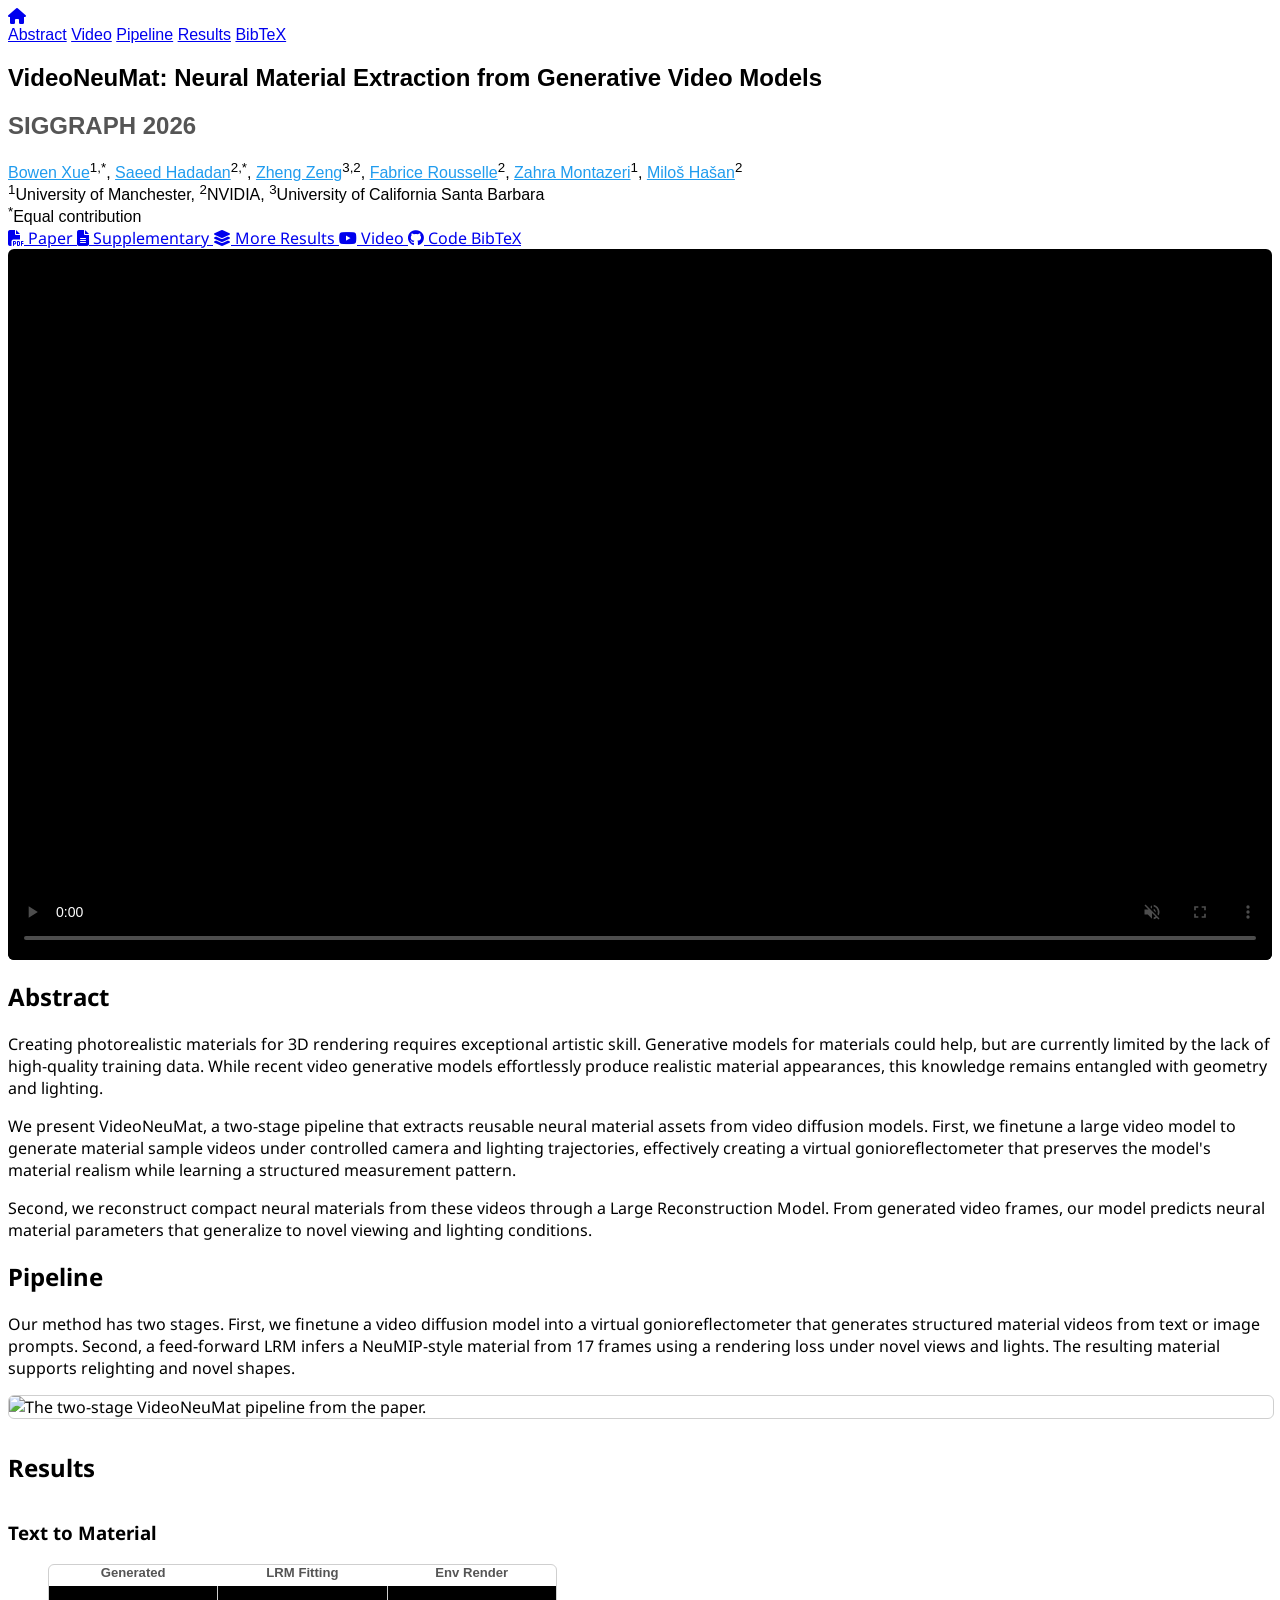
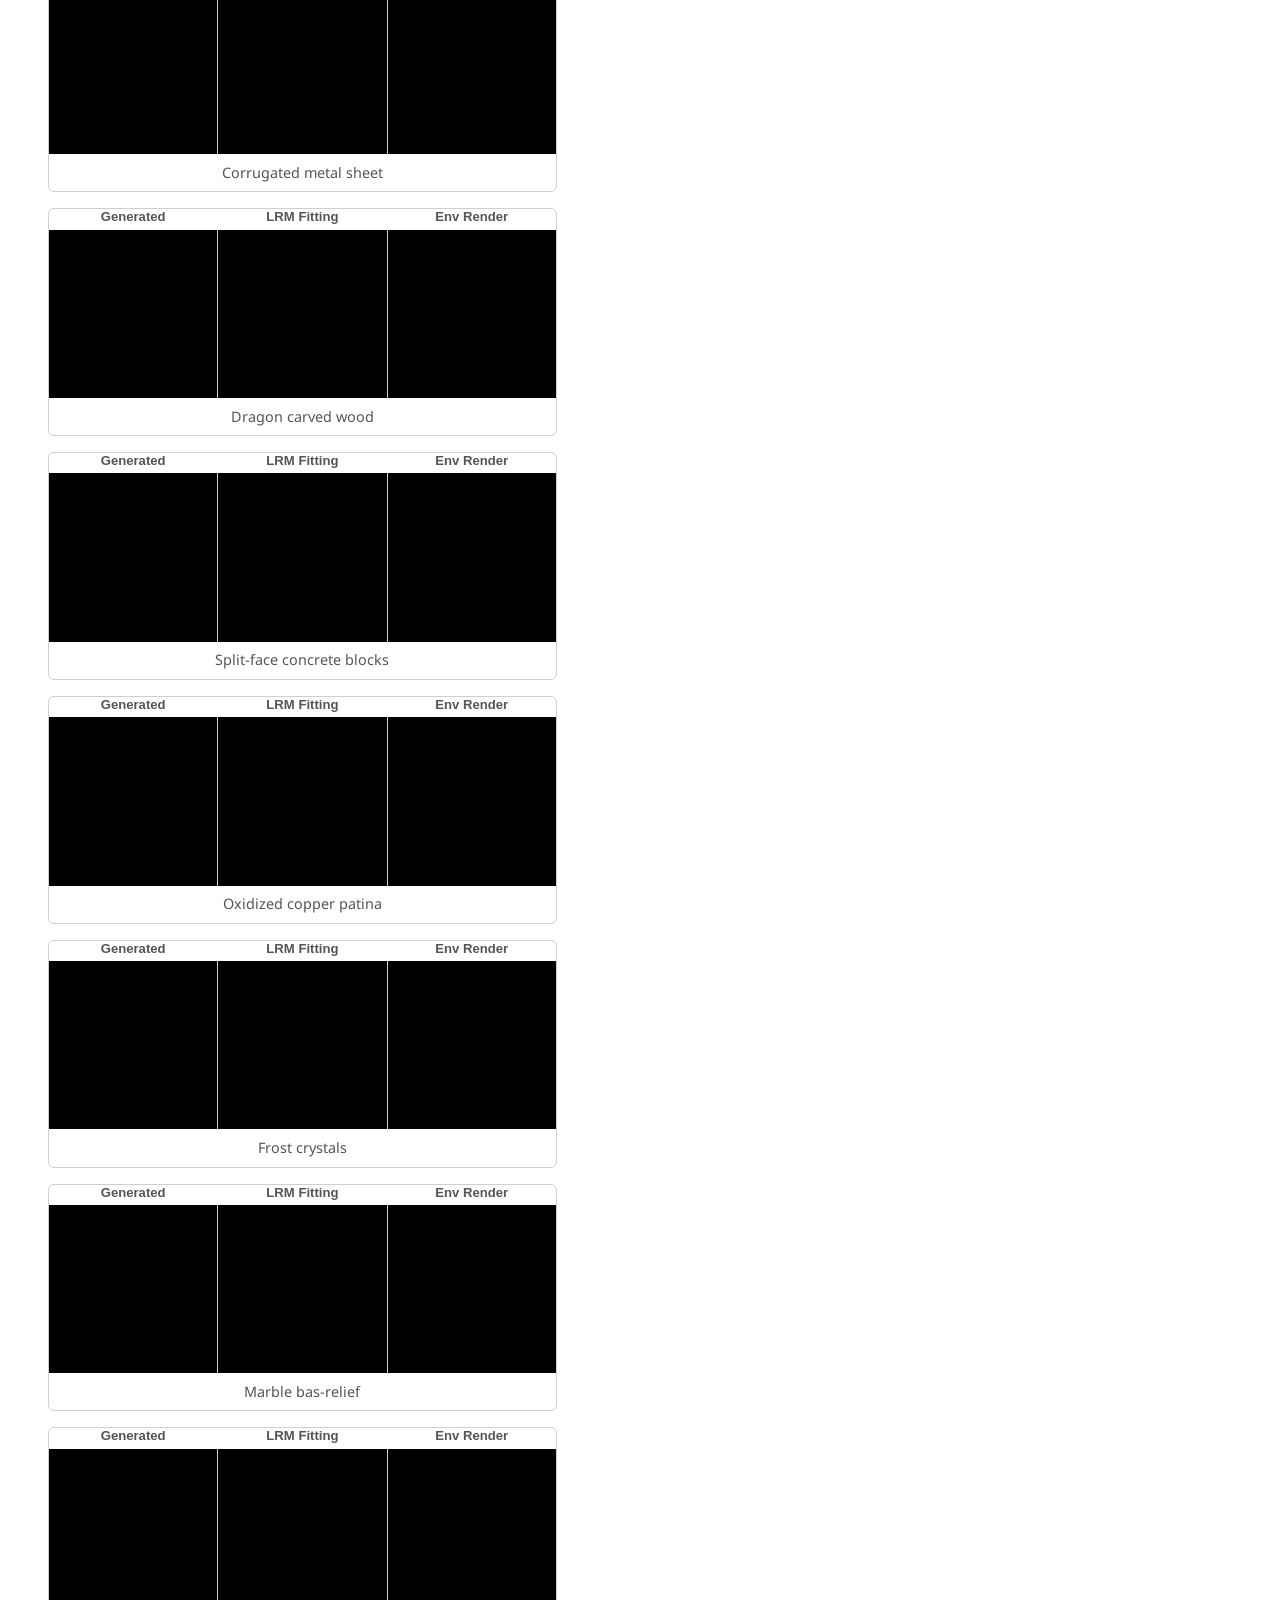
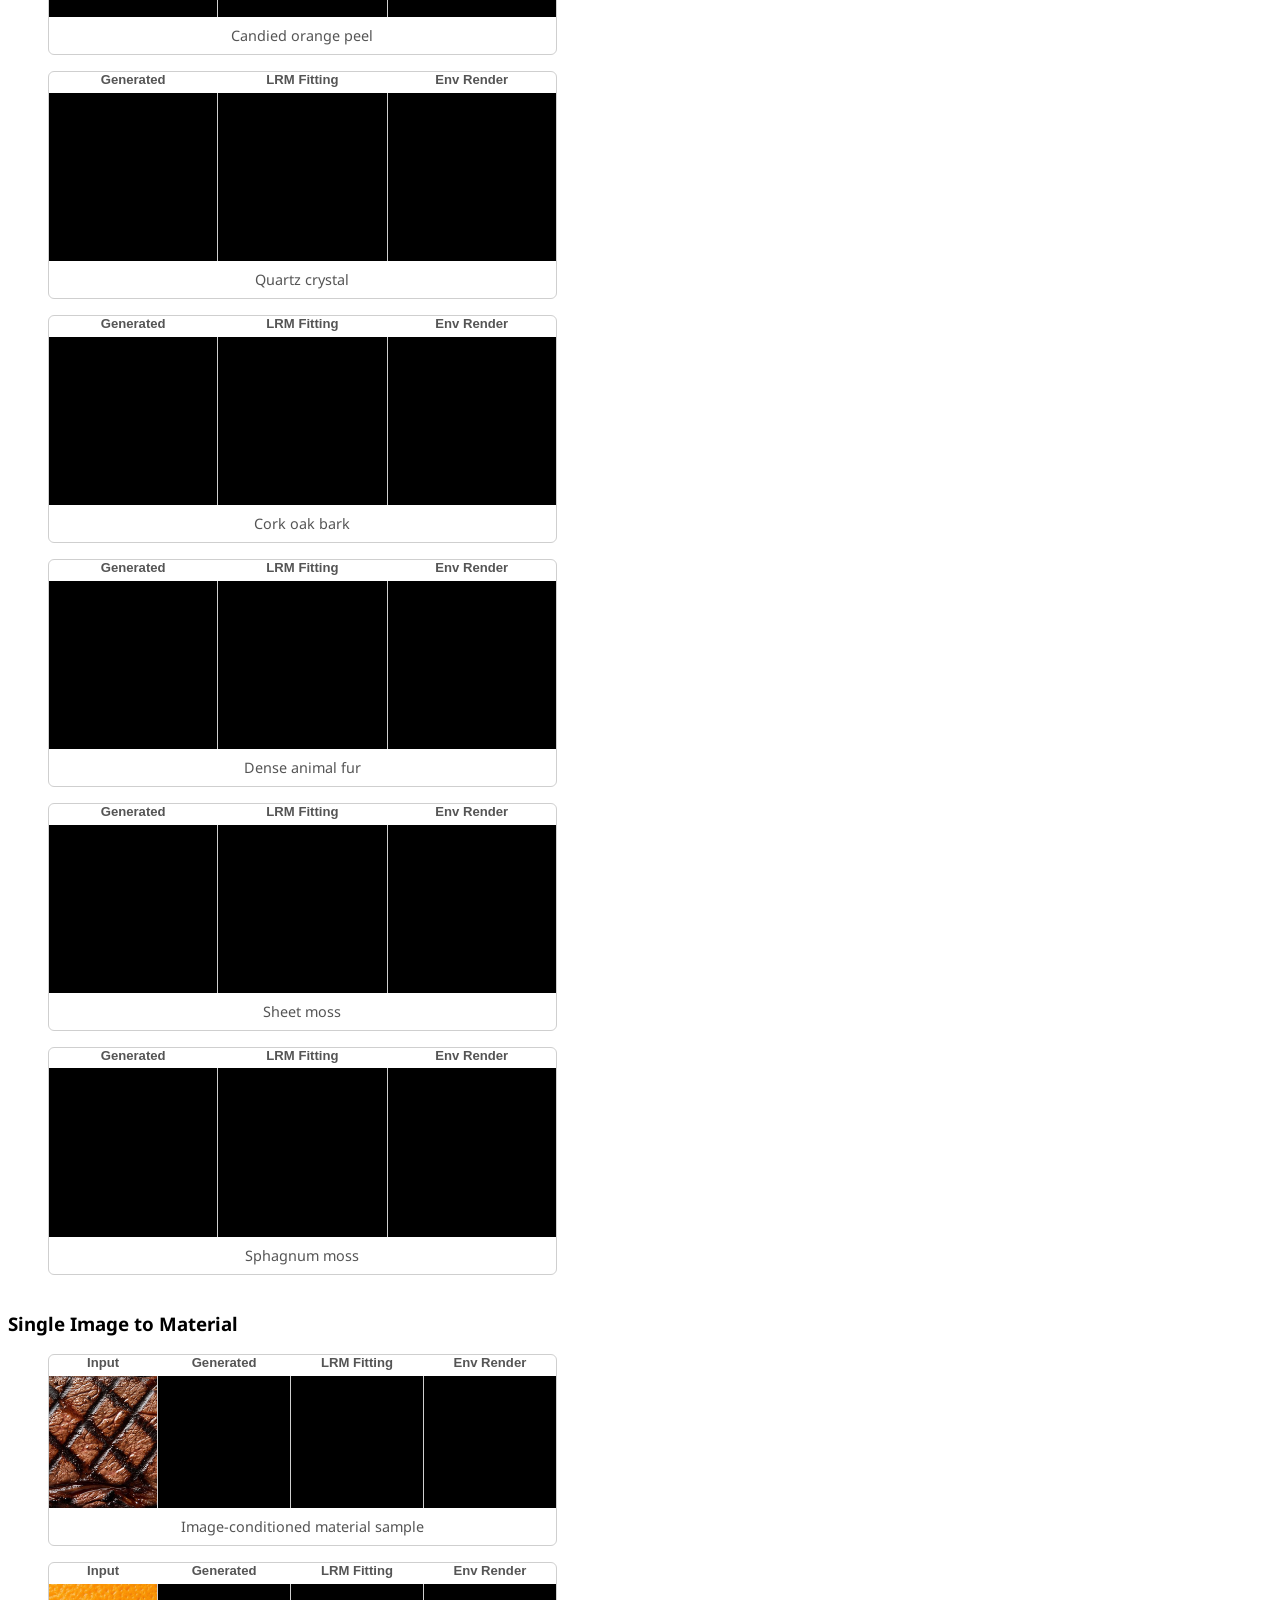
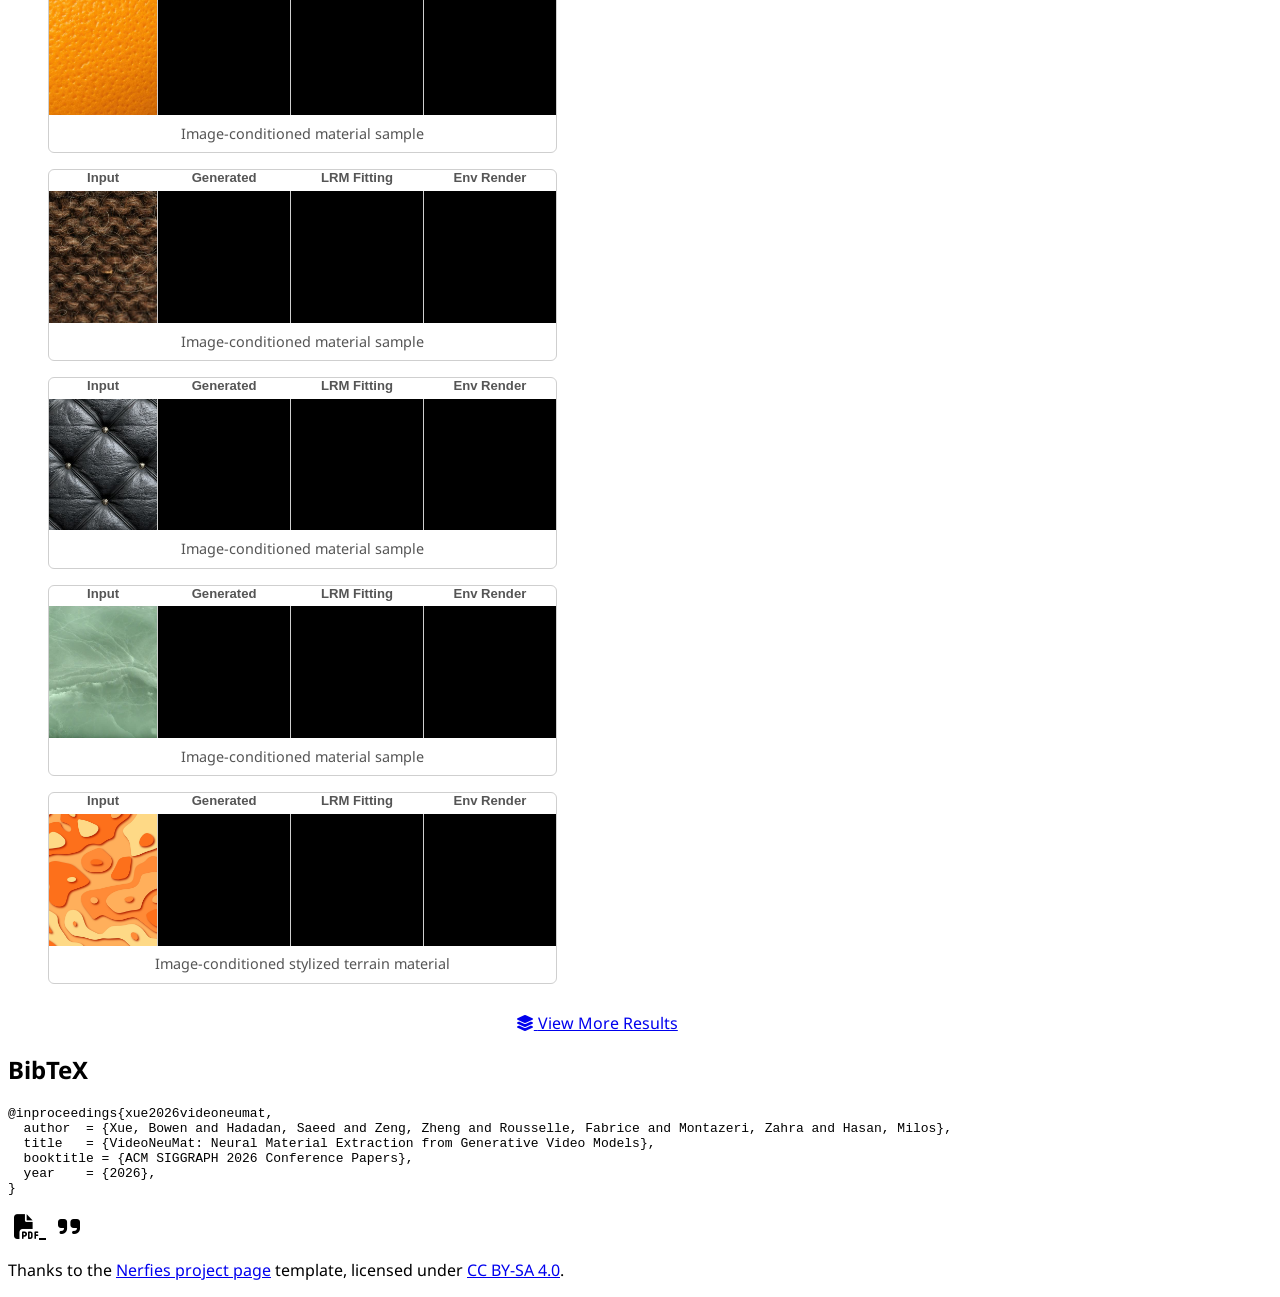
==== docs/index.html @ 8987f929 "Use proportional results width" ====
<!DOCTYPE html>
<html lang="en">
<head>
  <meta charset="utf-8">
  <meta name="description"
        content="VideoNeuMat extracts reusable neural material assets from generative video models.">
  <meta name="keywords" content="VideoNeuMat, neural materials, material generation, video diffusion, reflectance">
  <meta name="viewport" content="width=device-width, initial-scale=1">
  <meta name="robots" content="index, follow">
  <link rel="canonical" href="https://bowenxueai.github.io/VideoNeuMat/">
  <meta property="og:title" content="VideoNeuMat: Neural Material Extraction from Generative Video Models">
  <meta property="og:description" content="VideoNeuMat extracts reusable neural material assets from generative video models.">
  <meta property="og:type" content="website">
  <meta property="og:url" content="https://bowenxueai.github.io/VideoNeuMat/">
  <meta property="og:image" content="https://bowenxueai.github.io/VideoNeuMat/assets/original/teaser_hero.jpg">
  <meta property="og:site_name" content="VideoNeuMat">
  <script type="application/ld+json">
  {
    "@context": "https://schema.org",
    "@type": "ScholarlyArticle",
    "name": "VideoNeuMat: Neural Material Extraction from Generative Video Models",
    "headline": "VideoNeuMat: Neural Material Extraction from Generative Video Models",
    "url": "https://bowenxueai.github.io/VideoNeuMat/",
    "image": "https://bowenxueai.github.io/VideoNeuMat/assets/original/teaser_hero.jpg",
    "datePublished": "2026",
    "isPartOf": {
      "@type": "CreativeWorkSeries",
      "name": "ACM SIGGRAPH 2026"
    },
    "codeRepository": "https://github.com/bowenxueai/VideoNeuMat",
    "author": [
      {
        "@type": "Person",
        "name": "Bowen Xue",
        "url": "https://bowenxueai.github.io/",
        "affiliation": {
          "@type": "CollegeOrUniversity",
          "name": "University of Manchester"
        }
      },
      {
        "@type": "Person",
        "name": "Saeed Hadadan",
        "affiliation": {
          "@type": "Organization",
          "name": "NVIDIA"
        }
      },
      {
        "@type": "Person",
        "name": "Zheng Zeng",
        "affiliation": {
          "@type": "CollegeOrUniversity",
          "name": "University of California Santa Barbara"
        }
      },
      {
        "@type": "Person",
        "name": "Fabrice Rousselle",
        "affiliation": {
          "@type": "Organization",
          "name": "NVIDIA"
        }
      },
      {
        "@type": "Person",
        "name": "Zahra Montazeri",
        "affiliation": {
          "@type": "CollegeOrUniversity",
          "name": "University of Manchester"
        }
      },
      {
        "@type": "Person",
        "name": "Milos Hasan",
        "affiliation": {
          "@type": "Organization",
          "name": "NVIDIA"
        }
      }
    ]
  }
  </script>
  <title>VideoNeuMat: Neural Material Extraction from Generative Video Models</title>

  <script>
    const GA_MEASUREMENT_ID = "";
    if (GA_MEASUREMENT_ID) {
      const gaScript = document.createElement("script");
      gaScript.async = true;
      gaScript.src = `https://www.googletagmanager.com/gtag/js?id=${GA_MEASUREMENT_ID}`;
      document.head.appendChild(gaScript);
      window.dataLayer = window.dataLayer || [];
      function gtag() {
        dataLayer.push(arguments);
      }
      gtag("js", new Date());
      gtag("config", GA_MEASUREMENT_ID);
    }
  </script>

  <link href="https://fonts.googleapis.com/css?family=Google+Sans|Noto+Sans|Castoro"
        rel="stylesheet">
  <link rel="stylesheet" href="https://cdn.jsdelivr.net/npm/bulma@0.9.4/css/bulma.min.css">
  <link rel="stylesheet" href="https://cdn.jsdelivr.net/npm/@fortawesome/fontawesome-free@6.5.2/css/all.min.css">
  <link rel="stylesheet" href="https://cdn.jsdelivr.net/gh/jpswalsh/academicons@1/css/academicons.min.css">
  <link rel="stylesheet" href="./static/css/index.css">
  <style>
    #results .results-container {
      max-width: none !important;
      width: 92vw;
    }

    #results .results-container > .columns > .column {
      flex: none;
      width: 100%;
    }

    #results .video-results > .column {
      flex: none;
      width: 50%;
    }

    @media screen and (max-width: 768px) {
      #results .video-results > .column {
        width: 100%;
      }
    }
  </style>
</head>
<body>

<nav class="navbar" role="navigation" aria-label="main navigation">
  <div class="navbar-brand">
    <a class="navbar-item" href="#">
      <span class="icon"><i class="fas fa-home"></i></span>
    </a>
  </div>
  <div class="navbar-menu">
    <div class="navbar-start" style="flex-grow: 1; justify-content: center;">
      <a class="navbar-item" href="#abstract">Abstract</a>
      <a class="navbar-item" href="#video">Video</a>
      <a class="navbar-item" href="#method">Pipeline</a>
      <a class="navbar-item" href="#results">Results</a>
      <a class="navbar-item" href="#BibTeX">BibTeX</a>
    </div>
  </div>
</nav>

<section class="hero">
  <div class="hero-body">
    <div class="container is-max-desktop">
      <div class="columns is-centered">
        <div class="column has-text-centered">
          <h1 class="title is-1 publication-title">VideoNeuMat: Neural Material Extraction from Generative Video Models</h1>
          <h2 class="subtitle is-4 publication-venue">SIGGRAPH 2026</h2>

          <div class="is-size-5 publication-authors">
            <span class="author-block">
              <a href="https://bowenxueai.github.io/">Bowen Xue</a><sup>1,*</sup>,
            </span>
            <span class="author-block">
              <a href="mailto:shadadan@nvidia.com">Saeed Hadadan</a><sup>2,*</sup>,
            </span>
            <span class="author-block">
              <a href="mailto:zhengzeng@ucsb.edu">Zheng Zeng</a><sup>3,2</sup>,
            </span>
            <span class="author-block">
              <a href="mailto:frousselle@nvidia.com">Fabrice Rousselle</a><sup>2</sup>,
            </span>
            <span class="author-block">
              <a href="mailto:zahra.montazeri@manchester.ac.uk">Zahra Montazeri</a><sup>1</sup>,
            </span>
            <span class="author-block">
              <a href="mailto:milos.hasan@gmail.com">Milo&scaron; Ha&scaron;an</a><sup>2</sup>
            </span>
          </div>

          <div class="is-size-5 publication-authors">
            <span class="author-block"><sup>1</sup>University of Manchester,</span>
            <span class="author-block"><sup>2</sup>NVIDIA,</span>
            <span class="author-block"><sup>3</sup>University of California Santa Barbara</span>
          </div>
          <div class="is-size-6 publication-authors">
            <span class="author-block"><sup>*</sup>Equal contribution</span>
          </div>

          <div class="publication-links">
            <span class="link-block">
                <a href="https://github.com/bowenxueai/VideoNeuMat/releases/download/full-resolution/VideoNeuMat_SIG_2026_full_resolution.pdf"
                 class="external-link button is-normal is-rounded is-dark">
                <span class="icon"><i class="fas fa-file-pdf"></i></span>
                <span>Paper</span>
              </a>
            </span>
            <span class="link-block">
              <a href="assets/supplementary_web.pdf"
                 class="external-link button is-normal is-rounded is-dark">
                <span class="icon"><i class="fas fa-file-lines"></i></span>
                <span>Supplementary</span>
              </a>
            </span>
            <span class="link-block">
              <a href="supplementary_assets.html"
                 target="_blank"
                 rel="noopener"
                 class="external-link button is-normal is-rounded is-dark">
                <span class="icon"><i class="fas fa-layer-group"></i></span>
                <span>More Results</span>
              </a>
            </span>
            <span class="link-block">
              <a href="#video"
                 class="external-link button is-normal is-rounded is-dark">
                <span class="icon"><i class="fab fa-youtube"></i></span>
                <span>Video</span>
              </a>
            </span>
            <span class="link-block">
              <a href="https://github.com/bowenxueai/VideoNeuMat"
                 class="external-link button is-normal is-rounded is-dark">
                <span class="icon"><i class="fab fa-github"></i></span>
                <span>Code</span>
              </a>
            </span>
            <span class="link-block">
              <a href="#BibTeX"
                 class="external-link button is-normal is-rounded is-dark">
                <span class="icon"><i class="ai ai-doi"></i></span>
                <span>BibTeX</span>
              </a>
            </span>
          </div>
        </div>
      </div>
    </div>
  </div>
</section>

<section class="section" id="video">
  <div class="container is-max-desktop">
    <div class="columns is-centered has-text-centered">
      <div class="column is-four-fifths">
        <div class="publication-video local-video">
          <video controls autoplay muted loop playsinline preload="auto" poster="assets/neumat_poster.jpg">
            <source src="assets/neumat_overview.mp4" type="video/mp4">
          </video>
        </div>
      </div>
    </div>
  </div>
</section>

<section class="section" id="abstract">
  <div class="container is-max-desktop">
    <div class="columns is-centered has-text-centered">
      <div class="column is-four-fifths">
        <h2 class="title is-3">Abstract</h2>
        <div class="content has-text-justified">
          <p>
            Creating photorealistic materials for 3D rendering requires exceptional artistic skill.
            Generative models for materials could help, but are currently limited by the lack of
            high-quality training data. While recent video generative models effortlessly produce
            realistic material appearances, this knowledge remains entangled with geometry and lighting.
          </p>
          <p>
            We present <span class="dnerf">VideoNeuMat</span>, a two-stage pipeline that extracts
            reusable neural material assets from video diffusion models. First, we finetune a large
            video model to generate material sample videos under controlled camera and lighting
            trajectories, effectively creating a virtual gonioreflectometer that preserves the
            model's material realism while learning a structured measurement pattern.
          </p>
          <p>
            Second, we reconstruct compact neural materials from these videos through a Large
            Reconstruction Model. From generated video frames, our model predicts neural material
            parameters that generalize to novel viewing and lighting conditions.
          </p>
        </div>
      </div>
    </div>
  </div>
</section>

<section class="section" id="method">
  <div class="container is-max-desktop">
    <div class="columns is-centered">
      <div class="column is-full-width">
        <h2 class="title is-3">Pipeline</h2>
        <div class="content has-text-justified">
          <p>
            Our method has two stages. First, we finetune a video diffusion model into a virtual
            gonioreflectometer that generates structured material videos from text or image prompts.
            Second, a feed-forward LRM infers a NeuMIP-style material from 17 frames using a rendering
            loss under novel views and lights. The resulting material supports relighting and novel shapes.
          </p>
        </div>
        <figure class="publication-banner">
          <img src="assets/pipeline.jpg"
               alt="The two-stage VideoNeuMat pipeline from the paper.">
        </figure>
      </div>
    </div>
  </div>
</section>

<section class="section" id="results">
  <div class="container results-container">
    <div class="columns is-centered">
      <div class="column is-full-width">
        <h2 class="title is-3">Results</h2>

        <h3 class="title is-4">Text to Material</h3>
        <div class="columns is-multiline video-results">
          <div class="column is-half">
            <figure class="result-card video-result-card">
              <div class="result-labels triplet-labels">
                <span>Generated</span>
                <span>LRM Fitting</span>
                <span>Env Render</span>
              </div>
              <div class="triplet-media">
                <video src="assets/gallery/t2v/0001_seed0_full_10000iter_cfg5_complex_gt.mp4" autoplay loop muted playsinline preload="metadata"></video>
                <video src="assets/gallery/t2v/0001_seed0_full_10000iter_cfg5_complex_trainview.mp4" autoplay loop muted playsinline preload="metadata"></video>
                <video src="assets/gallery/t2v/0001_seed0_full_10000iter_cfg5_complex_lrm.mp4" autoplay loop muted playsinline preload="metadata"></video>
              </div>
              <figcaption>Corrugated metal sheet</figcaption>
            </figure>
          </div>
          <div class="column is-half">
            <figure class="result-card video-result-card">
              <div class="result-labels triplet-labels">
                <span>Generated</span>
                <span>LRM Fitting</span>
                <span>Env Render</span>
              </div>
              <div class="triplet-media">
                <video src="assets/gallery/t2v/0002_seed0_comparisionunettile_gt.mp4" autoplay loop muted playsinline preload="metadata"></video>
                <video src="assets/gallery/t2v/0002_seed0_comparisionunettile_trainview.mp4" autoplay loop muted playsinline preload="metadata"></video>
                <video src="assets/gallery/t2v/0002_seed0_comparisionunettile_lrm.mp4" autoplay loop muted playsinline preload="metadata"></video>
              </div>
              <figcaption>Dragon carved wood</figcaption>
            </figure>
          </div>
          <div class="column is-half">
            <figure class="result-card video-result-card">
              <div class="result-labels triplet-labels">
                <span>Generated</span>
                <span>LRM Fitting</span>
                <span>Env Render</span>
              </div>
              <div class="triplet-media">
                <video src="assets/gallery/t2v/0002_seed0_full_10000iter_cfg5_complex1024_gt.mp4" autoplay loop muted playsinline preload="metadata"></video>
                <video src="assets/gallery/t2v/0002_seed0_full_10000iter_cfg5_complex1024_trainview.mp4" autoplay loop muted playsinline preload="metadata"></video>
                <video src="assets/gallery/t2v/0002_seed0_full_10000iter_cfg5_complex1024_lrm.mp4" autoplay loop muted playsinline preload="metadata"></video>
              </div>
              <figcaption>Split-face concrete blocks</figcaption>
            </figure>
          </div>
          <div class="column is-half">
            <figure class="result-card video-result-card">
              <div class="result-labels triplet-labels">
                <span>Generated</span>
                <span>LRM Fitting</span>
                <span>Env Render</span>
              </div>
              <div class="triplet-media">
                <video src="assets/gallery/t2v/0004_seed0_lora_9000iter_res1024_cfg5_vcomplex_gt.mp4" autoplay loop muted playsinline preload="metadata"></video>
                <video src="assets/gallery/t2v/0004_seed0_lora_9000iter_res1024_cfg5_vcomplex_trainview.mp4" autoplay loop muted playsinline preload="metadata"></video>
                <video src="assets/gallery/t2v/0004_seed0_lora_9000iter_res1024_cfg5_vcomplex_lrm.mp4" autoplay loop muted playsinline preload="metadata"></video>
              </div>
              <figcaption>Oxidized copper patina</figcaption>
            </figure>
          </div>
          <div class="column is-half">
            <figure class="result-card video-result-card">
              <div class="result-labels triplet-labels">
                <span>Generated</span>
                <span>LRM Fitting</span>
                <span>Env Render</span>
              </div>
              <div class="triplet-media">
                <video src="assets/gallery/t2v/0002_seed0_full_10000iter_cfg5_vcomplex_res1024_gt.mp4" autoplay loop muted playsinline preload="metadata"></video>
                <video src="assets/gallery/t2v/0002_seed0_full_10000iter_cfg5_vcomplex_res1024_trainview.mp4" autoplay loop muted playsinline preload="metadata"></video>
                <video src="assets/gallery/t2v/0002_seed0_full_10000iter_cfg5_vcomplex_res1024_lrm.mp4" autoplay loop muted playsinline preload="metadata"></video>
              </div>
              <figcaption>Frost crystals</figcaption>
            </figure>
          </div>
          <div class="column is-half">
            <figure class="result-card video-result-card">
              <div class="result-labels triplet-labels">
                <span>Generated</span>
                <span>LRM Fitting</span>
                <span>Env Render</span>
              </div>
              <div class="triplet-media">
                <video src="assets/gallery/t2v/0002_seed0_v3_gt.mp4" autoplay loop muted playsinline preload="metadata"></video>
                <video src="assets/gallery/t2v/0002_seed0_v3_trainview.mp4" autoplay loop muted playsinline preload="metadata"></video>
                <video src="assets/gallery/t2v/0002_seed0_v3_lrm.mp4" autoplay loop muted playsinline preload="metadata"></video>
              </div>
              <figcaption>Marble bas-relief</figcaption>
            </figure>
          </div>
          <div class="column is-half">
            <figure class="result-card video-result-card">
              <div class="result-labels triplet-labels">
                <span>Generated</span>
                <span>LRM Fitting</span>
                <span>Env Render</span>
              </div>
              <div class="triplet-media">
                <video src="assets/gallery/t2v/0002_seed0_v4_1_gt.mp4" autoplay loop muted playsinline preload="metadata"></video>
                <video src="assets/gallery/t2v/0002_seed0_v4_1_trainview.mp4" autoplay loop muted playsinline preload="metadata"></video>
                <video src="assets/gallery/t2v/0002_seed0_v4_1_lrm.mp4" autoplay loop muted playsinline preload="metadata"></video>
              </div>
              <figcaption>Candied orange peel</figcaption>
            </figure>
          </div>
          <div class="column is-half">
            <figure class="result-card video-result-card">
              <div class="result-labels triplet-labels">
                <span>Generated</span>
                <span>LRM Fitting</span>
                <span>Env Render</span>
              </div>
              <div class="triplet-media">
                <video src="assets/gallery/t2v/0002_seed324_lora_9000iter_res1024_cfg5_1_gt.mp4" autoplay loop muted playsinline preload="metadata"></video>
                <video src="assets/gallery/t2v/0002_seed324_lora_9000iter_res1024_cfg5_1_trainview.mp4" autoplay loop muted playsinline preload="metadata"></video>
                <video src="assets/gallery/t2v/0002_seed324_lora_9000iter_res1024_cfg5_1_lrm.mp4" autoplay loop muted playsinline preload="metadata"></video>
              </div>
              <figcaption>Quartz crystal</figcaption>
            </figure>
          </div>
          <div class="column is-half">
            <figure class="result-card video-result-card">
              <div class="result-labels triplet-labels">
                <span>Generated</span>
                <span>LRM Fitting</span>
                <span>Env Render</span>
              </div>
              <div class="triplet-media">
                <video src="assets/gallery/t2v/0003_seed0_full_10000iter_cfg5_complex_1024_gt.mp4" autoplay loop muted playsinline preload="metadata"></video>
                <video src="assets/gallery/t2v/0003_seed0_full_10000iter_cfg5_complex_1024_trainview.mp4" autoplay loop muted playsinline preload="metadata"></video>
                <video src="assets/gallery/t2v/0003_seed0_full_10000iter_cfg5_complex_1024_lrm.mp4" autoplay loop muted playsinline preload="metadata"></video>
              </div>
              <figcaption>Cork oak bark</figcaption>
            </figure>
          </div>
          <div class="column is-half">
            <figure class="result-card video-result-card">
              <div class="result-labels triplet-labels">
                <span>Generated</span>
                <span>LRM Fitting</span>
                <span>Env Render</span>
              </div>
              <div class="triplet-media">
                <video src="assets/gallery/t2v/0003_seed324_full_9500_btfcamera_cfg5_vcom1024_gt.mp4" autoplay loop muted playsinline preload="metadata"></video>
                <video src="assets/gallery/t2v/0003_seed324_full_9500_btfcamera_cfg5_vcom1024_trainview.mp4" autoplay loop muted playsinline preload="metadata"></video>
                <video src="assets/gallery/t2v/0003_seed324_full_9500_btfcamera_cfg5_vcom1024_lrm.mp4" autoplay loop muted playsinline preload="metadata"></video>
              </div>
              <figcaption>Dense animal fur</figcaption>
            </figure>
          </div>
          <div class="column is-half">
            <figure class="result-card video-result-card">
              <div class="result-labels triplet-labels">
                <span>Generated</span>
                <span>LRM Fitting</span>
                <span>Env Render</span>
              </div>
              <div class="triplet-media">
                <video src="assets/gallery/t2v/0004_seed0_v2_1_gt.mp4" autoplay loop muted playsinline preload="metadata"></video>
                <video src="assets/gallery/t2v/0004_seed0_v2_1_trainview.mp4" autoplay loop muted playsinline preload="metadata"></video>
                <video src="assets/gallery/t2v/0004_seed0_v2_1_lrm.mp4" autoplay loop muted playsinline preload="metadata"></video>
              </div>
              <figcaption>Sheet moss</figcaption>
            </figure>
          </div>
          <div class="column is-half">
            <figure class="result-card video-result-card">
              <div class="result-labels triplet-labels">
                <span>Generated</span>
                <span>LRM Fitting</span>
                <span>Env Render</span>
              </div>
              <div class="triplet-media">
                <video src="assets/gallery/t2v/0004_seed0_v3_gt.mp4" autoplay loop muted playsinline preload="metadata"></video>
                <video src="assets/gallery/t2v/0004_seed0_v3_trainview.mp4" autoplay loop muted playsinline preload="metadata"></video>
                <video src="assets/gallery/t2v/0004_seed0_v3_lrm.mp4" autoplay loop muted playsinline preload="metadata"></video>
              </div>
              <figcaption>Sphagnum moss</figcaption>
            </figure>
          </div>
        </div>

        <h3 class="title is-4">Single Image to Material</h3>
        <div class="columns is-multiline video-results">
          <div class="column is-half">
            <figure class="result-card video-result-card">
              <div class="result-labels quad-labels">
                <span>Input</span>
                <span>Generated</span>
                <span>LRM Fitting</span>
                <span>Env Render</span>
              </div>
              <div class="quad-media">
                <img src="assets/gallery/i2v/AdobeStock_1228231055_input.jpg" alt="Image prompt material sample.">
                <video src="assets/gallery/i2v/AdobeStock_1228231055_gt.mp4" autoplay loop muted playsinline preload="metadata"></video>
                <video src="assets/gallery/i2v/AdobeStock_1228231055_trainview.mp4" autoplay loop muted playsinline preload="metadata"></video>
                <video src="assets/gallery/i2v/AdobeStock_1228231055_lrm.mp4" autoplay loop muted playsinline preload="metadata"></video>
              </div>
              <figcaption>Image-conditioned material sample</figcaption>
            </figure>
          </div>
          <div class="column is-half">
            <figure class="result-card video-result-card">
              <div class="result-labels quad-labels">
                <span>Input</span>
                <span>Generated</span>
                <span>LRM Fitting</span>
                <span>Env Render</span>
              </div>
              <div class="quad-media">
                <img src="assets/gallery/i2v/AdobeStock_1521938694_input.jpg" alt="Image prompt material sample.">
                <video src="assets/gallery/i2v/AdobeStock_1521938694_gt.mp4" autoplay loop muted playsinline preload="metadata"></video>
                <video src="assets/gallery/i2v/AdobeStock_1521938694_trainview.mp4" autoplay loop muted playsinline preload="metadata"></video>
                <video src="assets/gallery/i2v/AdobeStock_1521938694_lrm.mp4" autoplay loop muted playsinline preload="metadata"></video>
              </div>
              <figcaption>Image-conditioned material sample</figcaption>
            </figure>
          </div>
          <div class="column is-half">
            <figure class="result-card video-result-card">
              <div class="result-labels quad-labels">
                <span>Input</span>
                <span>Generated</span>
                <span>LRM Fitting</span>
                <span>Env Render</span>
              </div>
              <div class="quad-media">
                <img src="assets/gallery/i2v/AdobeStock_1667862821_input.jpg" alt="Image prompt material sample.">
                <video src="assets/gallery/i2v/AdobeStock_1667862821_gt.mp4" autoplay loop muted playsinline preload="metadata"></video>
                <video src="assets/gallery/i2v/AdobeStock_1667862821_trainview.mp4" autoplay loop muted playsinline preload="metadata"></video>
                <video src="assets/gallery/i2v/AdobeStock_1667862821_lrm.mp4" autoplay loop muted playsinline preload="metadata"></video>
              </div>
              <figcaption>Image-conditioned material sample</figcaption>
            </figure>
          </div>
          <div class="column is-half">
            <figure class="result-card video-result-card">
              <div class="result-labels quad-labels">
                <span>Input</span>
                <span>Generated</span>
                <span>LRM Fitting</span>
                <span>Env Render</span>
              </div>
              <div class="quad-media">
                <img src="assets/gallery/i2v/AdobeStock_1860915269_input.jpg" alt="Image prompt material sample.">
                <video src="assets/gallery/i2v/AdobeStock_1860915269_gt.mp4" autoplay loop muted playsinline preload="metadata"></video>
                <video src="assets/gallery/i2v/AdobeStock_1860915269_trainview.mp4" autoplay loop muted playsinline preload="metadata"></video>
                <video src="assets/gallery/i2v/AdobeStock_1860915269_lrm.mp4" autoplay loop muted playsinline preload="metadata"></video>
              </div>
              <figcaption>Image-conditioned material sample</figcaption>
            </figure>
          </div>
          <div class="column is-half">
            <figure class="result-card video-result-card">
              <div class="result-labels quad-labels">
                <span>Input</span>
                <span>Generated</span>
                <span>LRM Fitting</span>
                <span>Env Render</span>
              </div>
              <div class="quad-media">
                <img src="assets/gallery/i2v/AdobeStock_80744260_input.jpg" alt="Image prompt material sample.">
                <video src="assets/gallery/i2v/AdobeStock_80744260_gt.mp4" autoplay loop muted playsinline preload="metadata"></video>
                <video src="assets/gallery/i2v/AdobeStock_80744260_trainview.mp4" autoplay loop muted playsinline preload="metadata"></video>
                <video src="assets/gallery/i2v/AdobeStock_80744260_lrm.mp4" autoplay loop muted playsinline preload="metadata"></video>
              </div>
              <figcaption>Image-conditioned material sample</figcaption>
            </figure>
          </div>
          <div class="column is-half">
            <figure class="result-card video-result-card">
              <div class="result-labels quad-labels">
                <span>Input</span>
                <span>Generated</span>
                <span>LRM Fitting</span>
                <span>Env Render</span>
              </div>
              <div class="quad-media">
                <img src="assets/gallery/i2v/Cartoon_style_orange_desert_topographic_seed5_input.png" alt="Cartoon topographic material input.">
                <video src="assets/gallery/i2v/Cartoon_style_orange_desert_topographic_seed5_gt.mp4" autoplay loop muted playsinline preload="metadata"></video>
                <video src="assets/gallery/i2v/Cartoon_style_orange_desert_topographic_seed5_trainview.mp4" autoplay loop muted playsinline preload="metadata"></video>
                <video src="assets/gallery/i2v/Cartoon_style_orange_desert_topographic_seed5_lrm.mp4" autoplay loop muted playsinline preload="metadata"></video>
              </div>
              <figcaption>Image-conditioned stylized terrain material</figcaption>
            </figure>
          </div>
        </div>
        <div class="more-results">
          <a href="supplementary_assets.html"
             target="_blank"
             rel="noopener"
             class="button is-dark is-rounded">
            <span class="icon"><i class="fas fa-layer-group"></i></span>
            <span>View More Results</span>
          </a>
        </div>
      </div>
    </div>
  </div>
</section>

<script>
  document.addEventListener("DOMContentLoaded", () => {
    const resultCards = Array.from(document.querySelectorAll("#results .video-result-card"));
    resultCards.forEach((card) => {
      card.querySelectorAll("video").forEach((video) => {
        video.removeAttribute("autoplay");
        video.preload = "metadata";
        video.pause();
      });
    });

    if (!("IntersectionObserver" in window)) {
      resultCards.slice(0, 2).forEach((card) => {
        card.querySelectorAll("video").forEach((video) => video.play().catch(() => {}));
      });
      return;
    }

    const observer = new IntersectionObserver((entries) => {
      entries.forEach((entry) => {
        const videos = entry.target.querySelectorAll("video");
        if (entry.isIntersecting) {
          videos.forEach((video) => video.play().catch(() => {}));
        } else {
          videos.forEach((video) => video.pause());
        }
      });
    }, {
      rootMargin: "350px 0px",
      threshold: 0.1
    });

    resultCards.forEach((card) => observer.observe(card));
  });
</script>

<section class="section" id="BibTeX">
  <div class="container is-max-desktop content">
    <h2 class="title">BibTeX</h2>
    <pre><code>@inproceedings{xue2026videoneumat,
  author  = {Xue, Bowen and Hadadan, Saeed and Zeng, Zheng and Rousselle, Fabrice and Montazeri, Zahra and Hasan, Milos},
  title   = {VideoNeuMat: Neural Material Extraction from Generative Video Models},
  booktitle = {ACM SIGGRAPH 2026 Conference Papers},
  year    = {2026},
}</code></pre>
  </div>
</section>

<footer class="footer">
  <div class="container">
    <div class="content has-text-centered">
      <a class="icon-link" href="https://github.com/bowenxueai/VideoNeuMat/releases/download/full-resolution/VideoNeuMat_SIG_2026_full_resolution.pdf">
        <i class="fas fa-file-pdf"></i>
      </a>
      <a class="icon-link" href="#BibTeX">
        <i class="fas fa-quote-right"></i>
      </a>
    </div>
    <div class="columns is-centered">
      <div class="column is-8">
        <div class="content">
          <p>
            Thanks to the <a href="https://github.com/nerfies/nerfies.github.io">Nerfies project page</a>
            template, licensed under
            <a rel="license" href="http://creativecommons.org/licenses/by-sa/4.0/">CC BY-SA 4.0</a>.
          </p>
        </div>
      </div>
    </div>
  </div>
</footer>

</body>
</html>
---- docs/static/css/index.css ----
body {
  font-family: 'Noto Sans', sans-serif;
}

.navbar {
  font-family: 'Google Sans', sans-serif;
}

.footer .icon-link {
  font-size: 25px;
  color: #000;
  padding: 0 6px;
}

.link-block a,
.link-block span.button {
  margin-top: 5px;
  margin-bottom: 5px;
}

.publication-title,
.publication-authors,
.publication-venue {
  font-family: 'Google Sans', sans-serif;
}

.publication-venue {
  color: #555;
  font-weight: bold;
}

.publication-authors a {
  color: hsl(204, 86%, 53%) !important;
}

.publication-authors a:hover {
  text-decoration: underline;
}

.author-block {
  display: inline-block;
}

.teaser {
  font-family: 'Google Sans', sans-serif;
}

.teaser .hero-body {
  padding-top: 0;
  padding-bottom: 2.5rem;
}

.teaser-figure {
  margin: 0 auto 1rem;
  width: min(100%, 1200px);
}

.teaser-figure img {
  display: block;
  width: 100%;
  height: auto;
}

.publication-banner {
  margin: 1rem 0 2rem;
}

.publication-banner img,
.rounded-media {
  display: block;
  width: 100%;
  border: 1px solid #cfcfcf;
  border-radius: 6px;
}

.publication-video {
  position: relative;
  width: 100%;
  height: 0;
  padding-bottom: 56.25%;
  overflow: hidden;
  border-radius: 6px !important;
  background: #000;
}

.publication-video iframe,
.publication-video video {
  position: absolute;
  top: 0;
  left: 0;
  width: 100%;
  height: 100%;
}

.section h3.title {
  margin-top: 2.25rem;
}

.result-table {
  overflow-x: auto;
  margin-bottom: 1.5rem;
  padding-bottom: 0.25rem;
}

.result-row {
  display: grid;
  grid-template-columns: repeat(6, minmax(118px, 1fr));
  gap: 2px;
  min-width: 780px;
  margin-bottom: 2px;
}

.result-header {
  margin-bottom: 0.35rem;
}

.result-header span {
  color: #555;
  font-family: 'Google Sans', sans-serif;
  font-size: 0.9rem;
  font-weight: 700;
  text-align: center;
}

.result-row img {
  width: 100%;
  aspect-ratio: 1 / 1;
  object-fit: cover;
  background: #fff;
}

.result-card {
  overflow: hidden;
  border: 1px solid #cfcfcf;
  border-radius: 6px;
  background: #fff;
}

.result-card figcaption {
  color: #555;
  font-size: 0.9rem;
  line-height: 1.35;
  padding: 0.55rem 0.7rem;
  text-align: center;
}

.results-container {
  max-width: none !important;
  width: 92vw;
}

.results-container > .columns > .column {
  flex: none;
  width: 100%;
}

.video-results {
  margin-top: 0.1rem;
}

#results .video-results > .column {
  flex: none;
  width: 50%;
}

.video-result-card video,
.video-result-card img {
  display: block;
  width: 100%;
  aspect-ratio: 1 / 1;
  object-fit: cover;
  background: #000;
}

.result-labels {
  color: #555;
  display: grid;
  font-family: 'Google Sans', sans-serif;
  font-size: 0.82rem;
  font-weight: 700;
  gap: 1px;
  padding-bottom: 0.35rem;
  text-align: center;
}

.triplet-labels,
.triplet-media {
  grid-template-columns: repeat(3, minmax(0, 1fr));
}

.quad-labels,
.quad-media {
  grid-template-columns: minmax(0, 0.82fr) repeat(3, minmax(0, 1fr));
}

.triplet-media,
.quad-media {
  align-items: stretch;
  background: #cfcfcf;
  display: grid;
  gap: 1px;
}

.more-results {
  margin-top: 1.75rem;
  text-align: center;
}

.i2t-labels,
.i2t-images {
  display: grid;
  grid-template-columns: minmax(0, 0.85fr) repeat(2, minmax(0, 1.15fr));
  gap: 1px;
}

.i2t-labels {
  color: #555;
  font-family: 'Google Sans', sans-serif;
  font-size: 0.85rem;
  font-weight: 700;
  padding-bottom: 0.35rem;
  text-align: center;
}

.i2t-images {
  align-items: end;
  background: #cfcfcf;
}

.i2t-images img {
  width: 100%;
  object-fit: cover;
  background: #fff;
}

.i2t-images .i2t-input {
  aspect-ratio: 1 / 1;
}

.i2t-images .i2t-result {
  aspect-ratio: 4 / 3;
}

.triplet-images {
  display: grid;
  grid-template-columns: repeat(3, 1fr);
  gap: 1px;
  background: #cfcfcf;
}

.paired-images {
  display: grid;
  grid-template-columns: repeat(2, 1fr);
  gap: 1px;
  background: #cfcfcf;
}

.triplet-images img,
.paired-images img {
  width: 100%;
  aspect-ratio: 1 / 1;
  object-fit: cover;
  background: #fff;
}

pre {
  border-radius: 6px;
}

@media screen and (max-width: 768px) {
  #results .video-results > .column {
    width: 100%;
  }

  .publication-title {
    font-size: 2.05rem !important;
  }

  .hero-body {
    padding-left: 1rem;
    padding-right: 1rem;
  }

  .result-row {
    grid-template-columns: repeat(6, minmax(96px, 1fr));
    min-width: 650px;
  }

  .result-header span,
  .result-card figcaption,
  .i2t-labels,
  .result-labels {
    font-size: 0.82rem;
  }

  .quad-labels {
    font-size: 0.72rem;
  }
}
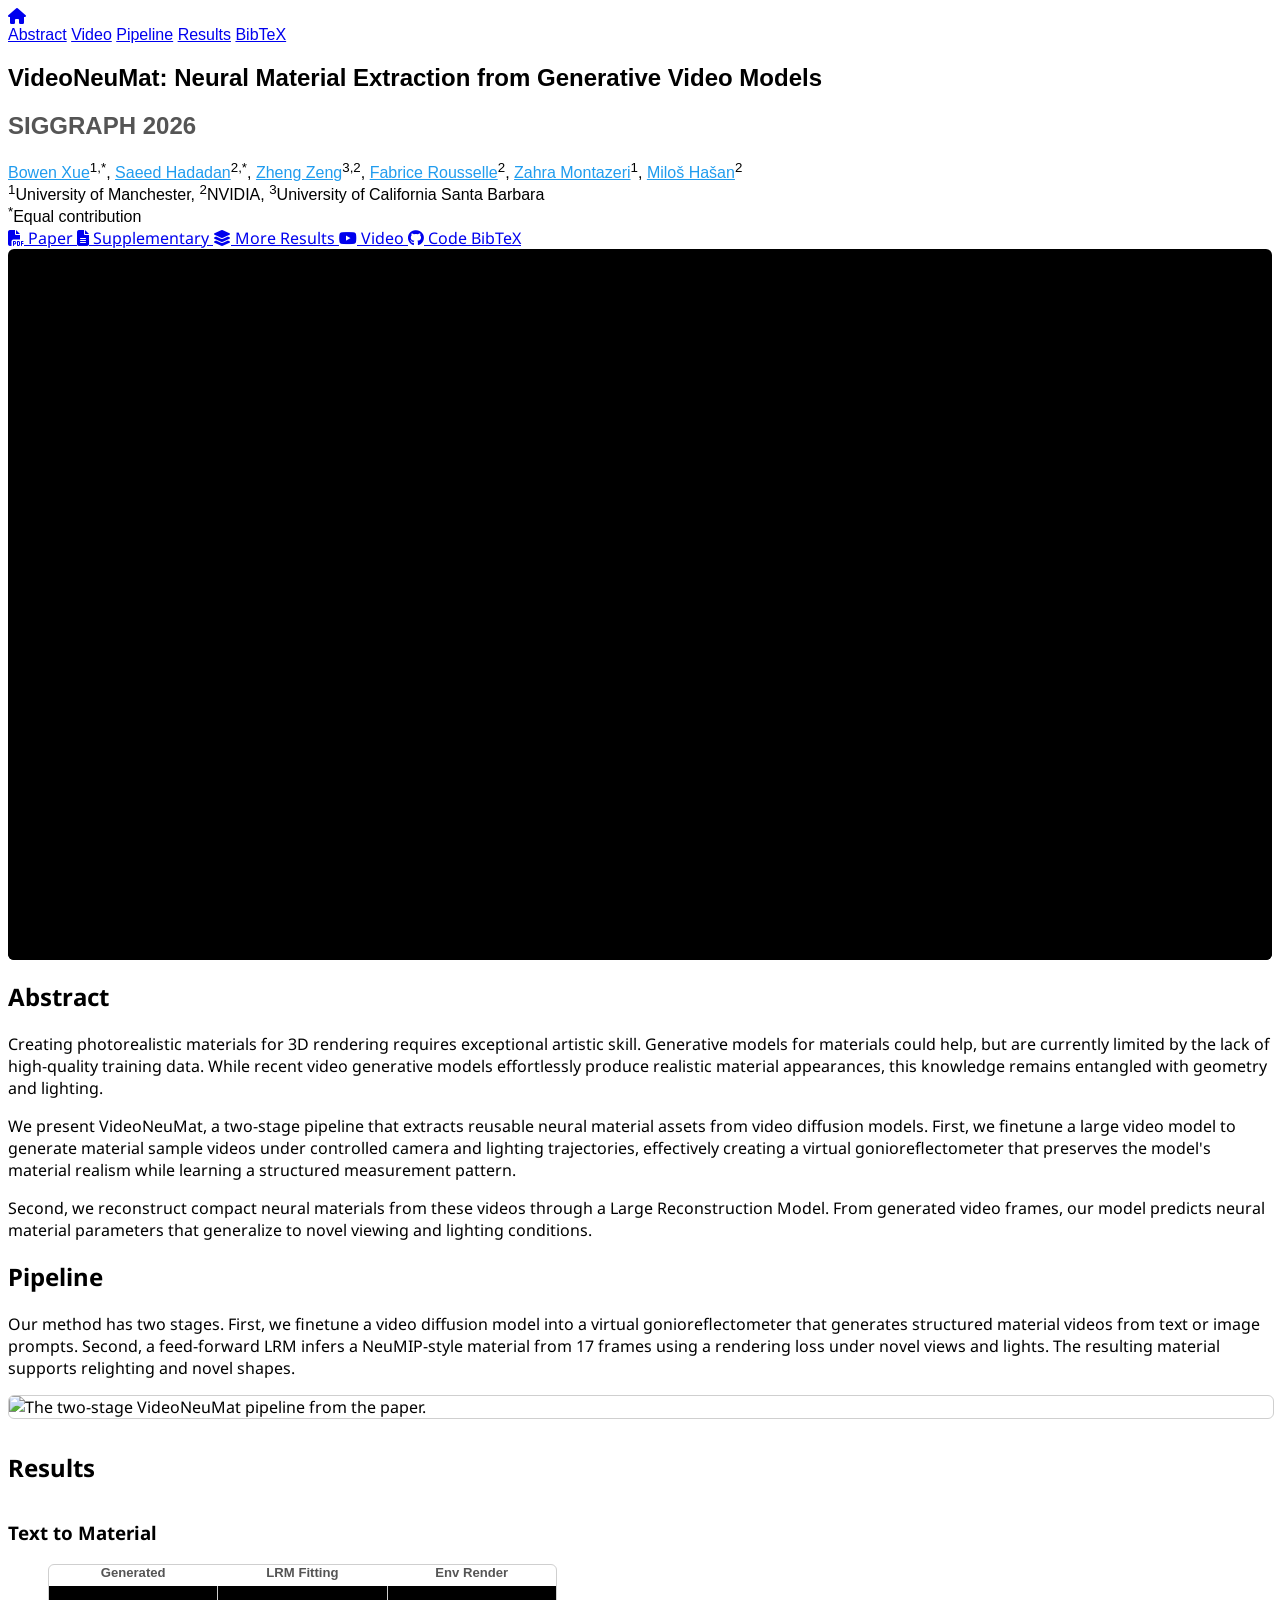
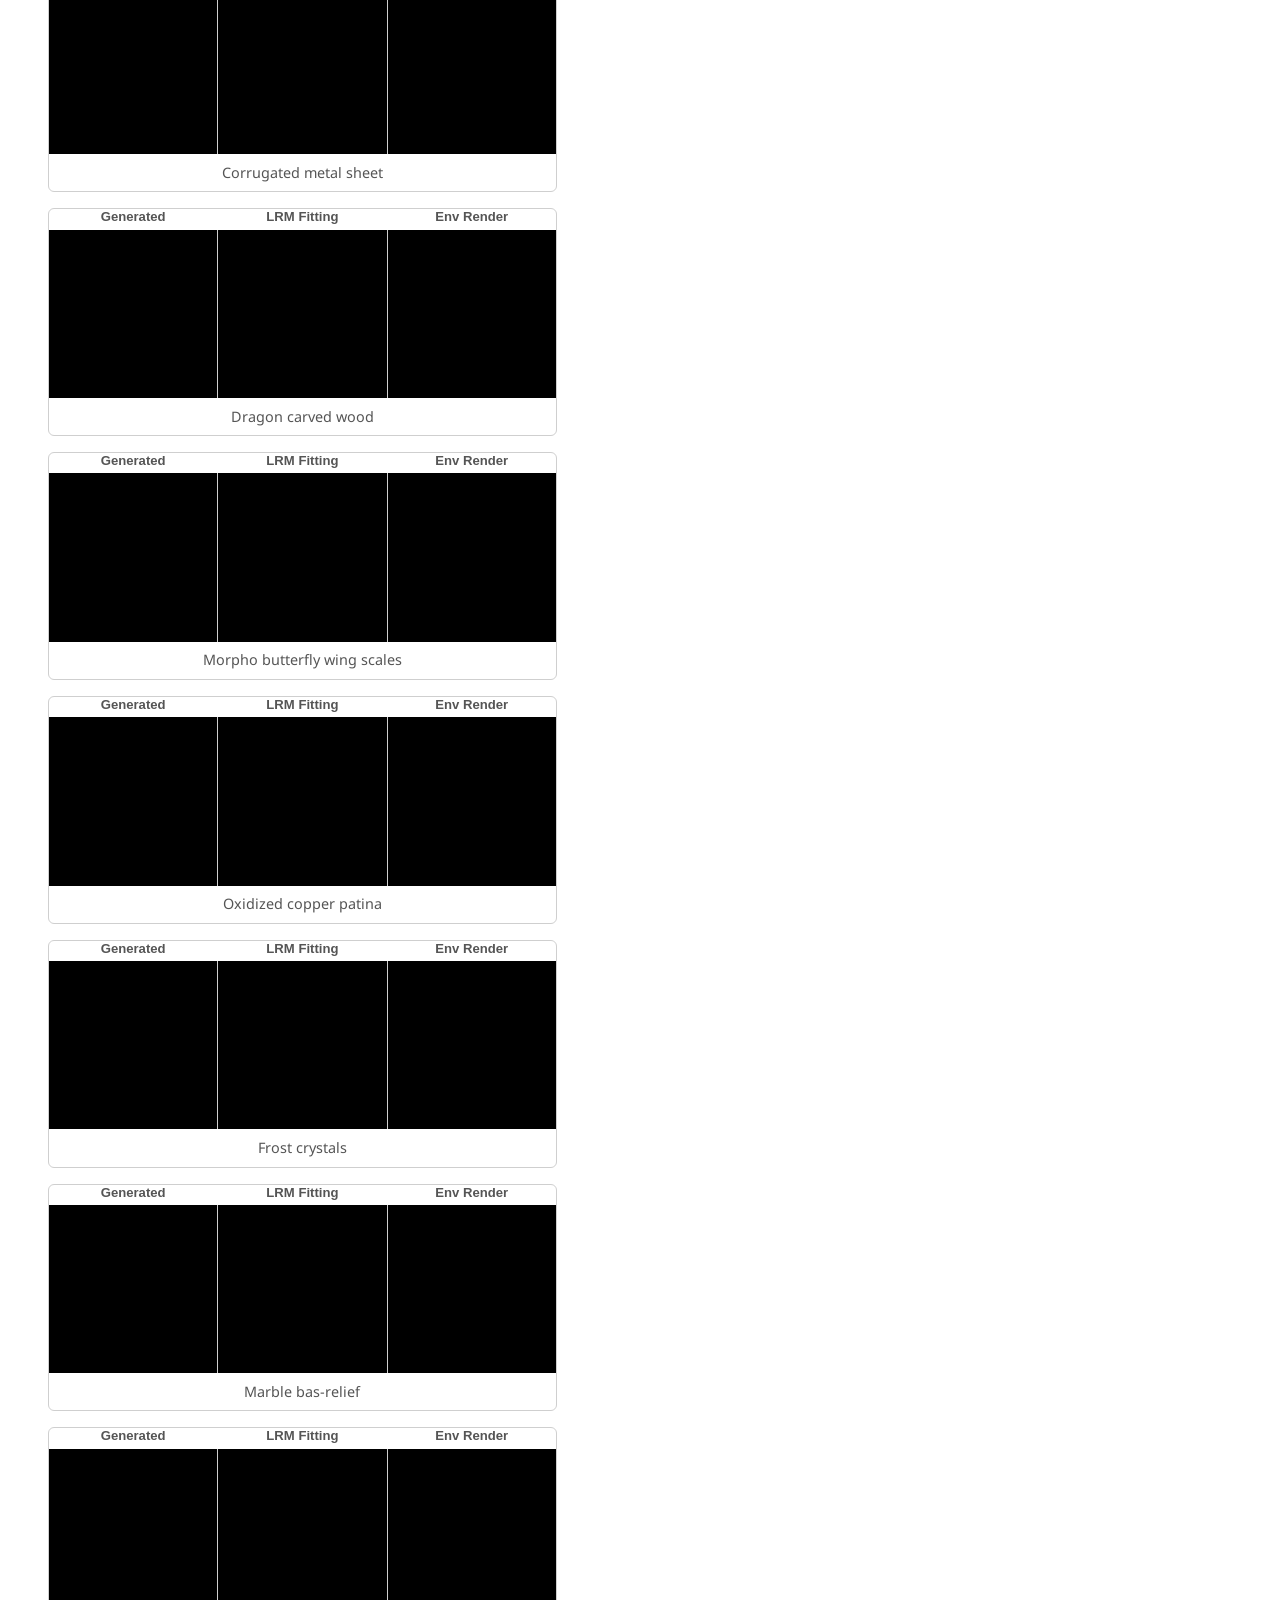
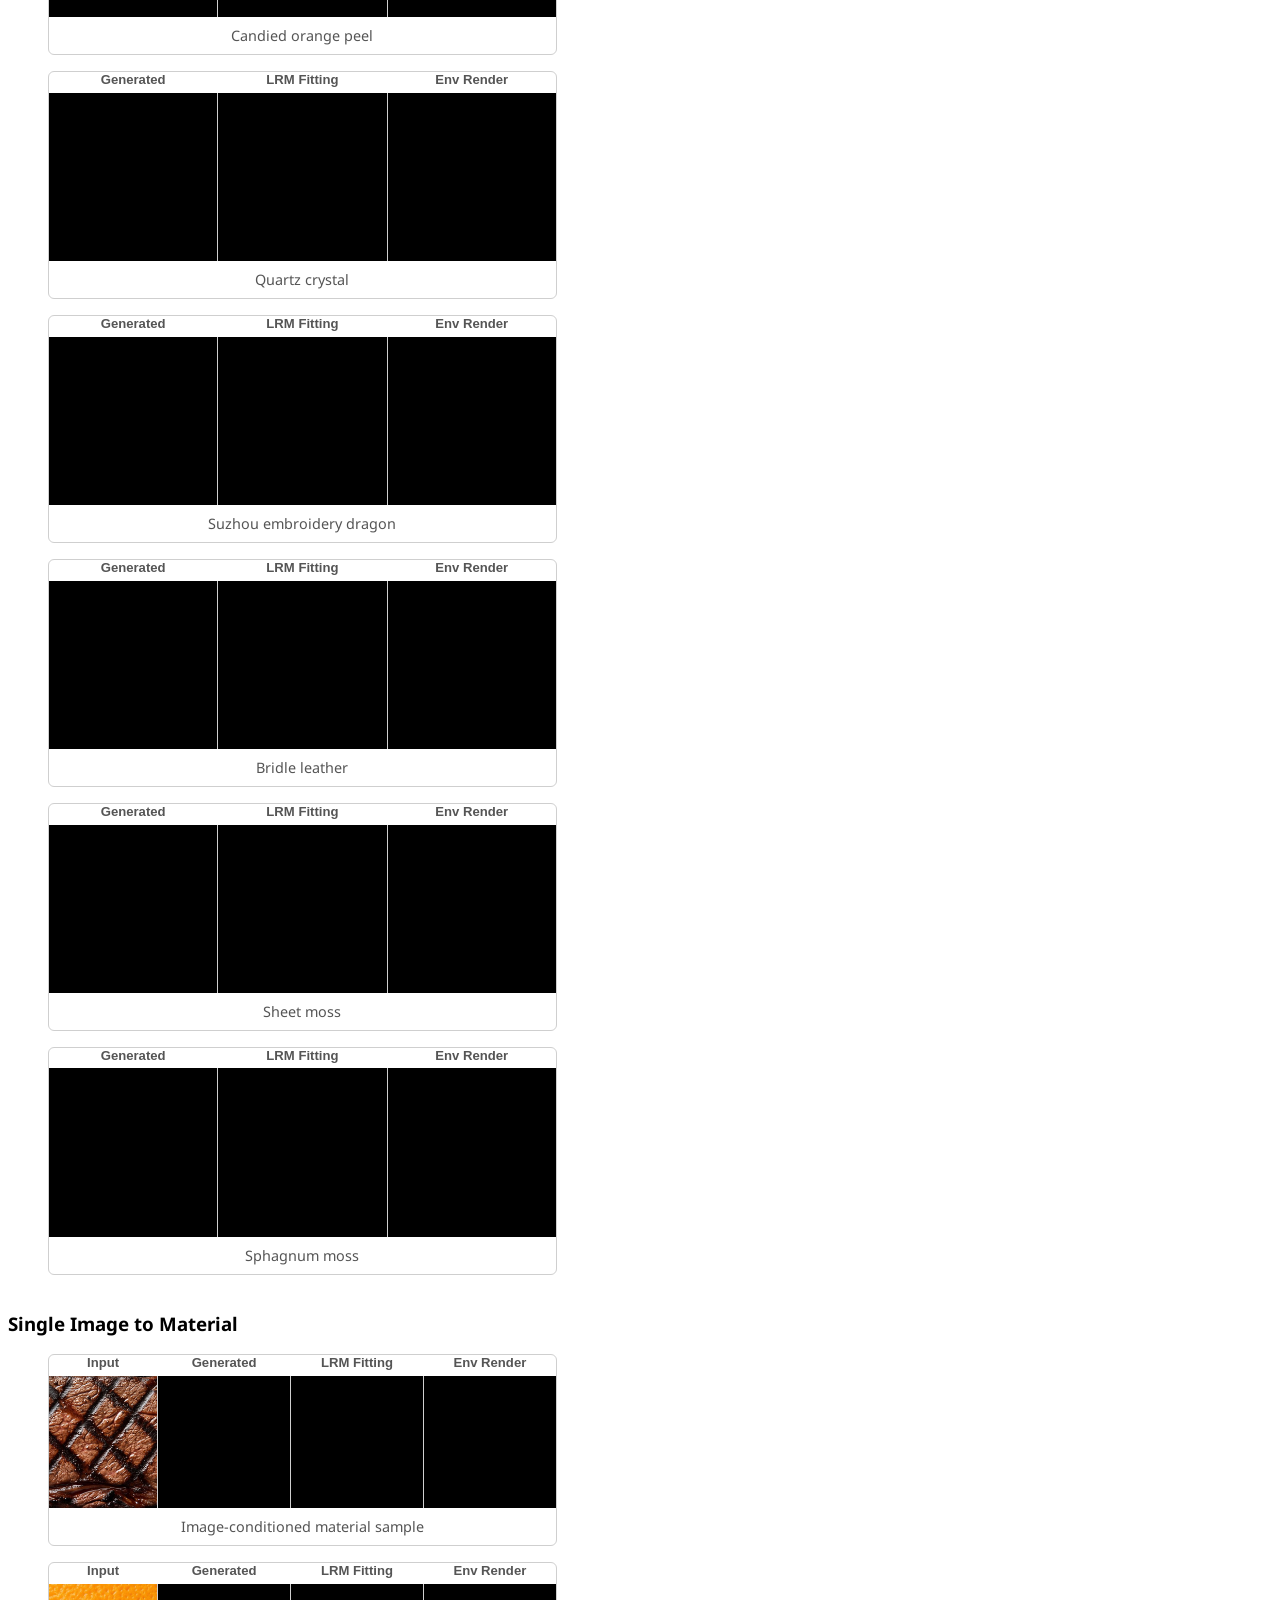
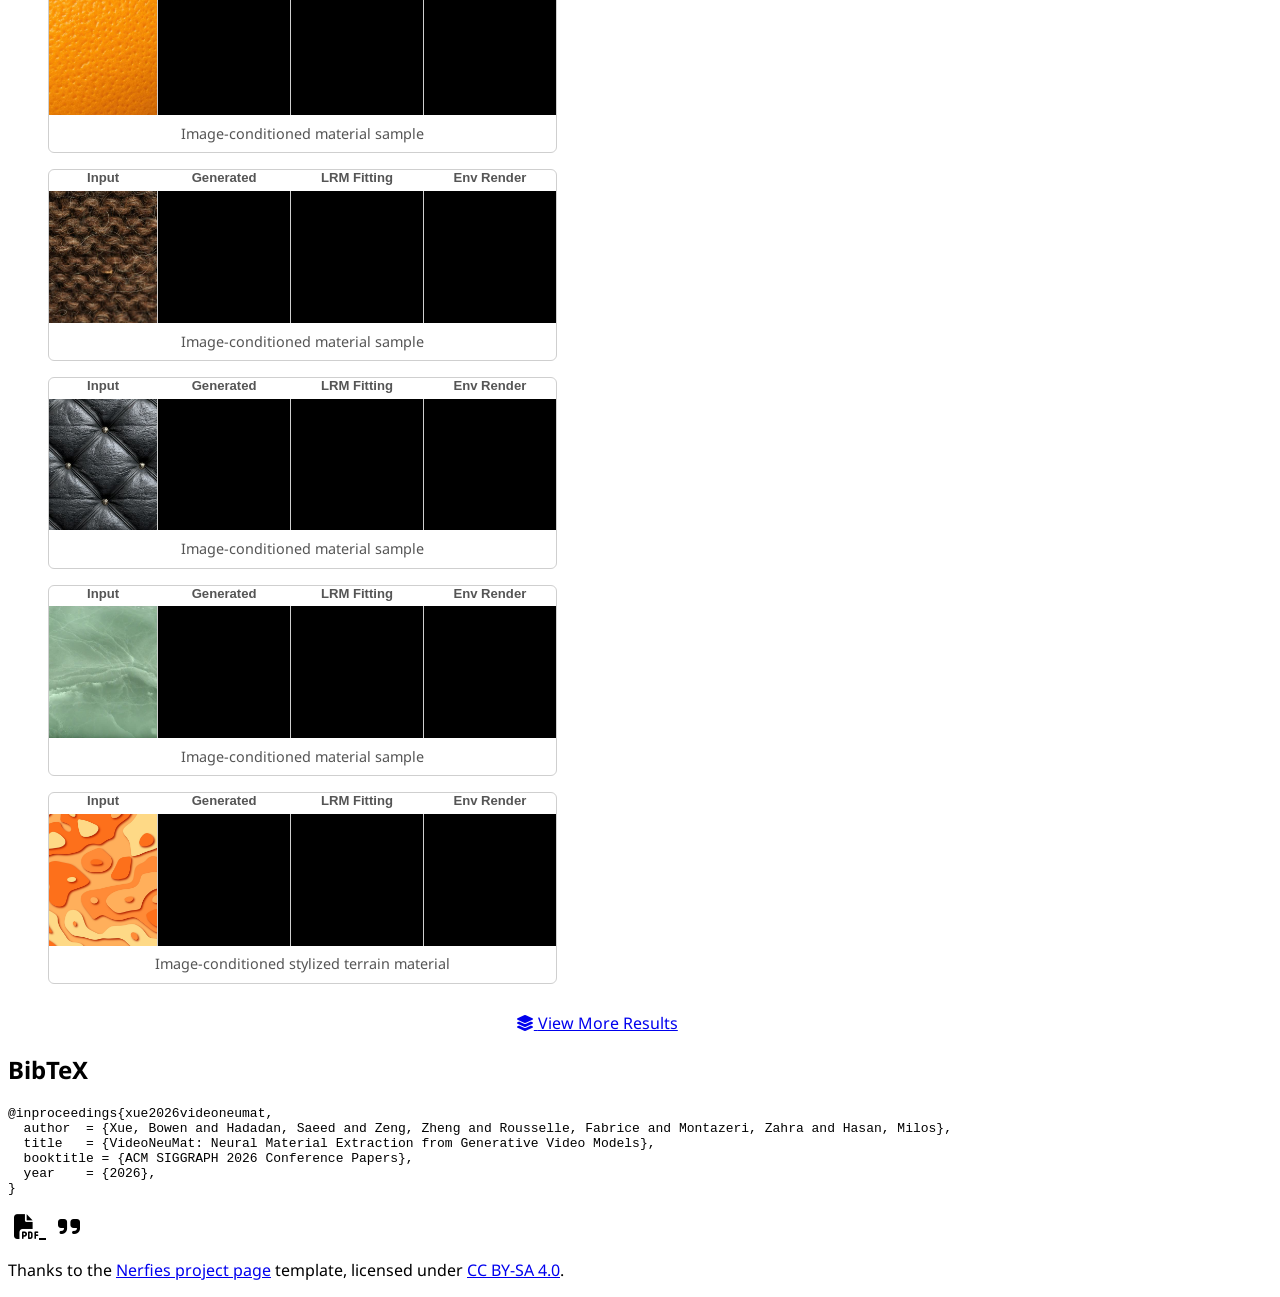
==== commit 02831da5: "Replace project result examples" ====
--- a/docs/index.html
+++ b/docs/index.html
@@ -349,11 +349,11 @@
                 <span>Env Render</span>
               </div>
               <div class="triplet-media">
-                <video src="assets/gallery/t2v/0002_seed0_full_10000iter_cfg5_complex1024_gt.mp4" autoplay loop muted playsinline preload="metadata"></video>
-                <video src="assets/gallery/t2v/0002_seed0_full_10000iter_cfg5_complex1024_trainview.mp4" autoplay loop muted playsinline preload="metadata"></video>
-                <video src="assets/gallery/t2v/0002_seed0_full_10000iter_cfg5_complex1024_lrm.mp4" autoplay loop muted playsinline preload="metadata"></video>
-              </div>
-              <figcaption>Split-face concrete blocks</figcaption>
+                <video src="assets/gallery/t2v/0005_seed42_lora_9000iter_res1024_cfg5_vcomplex_gt.mp4" autoplay loop muted playsinline preload="metadata"></video>
+                <video src="assets/gallery/t2v/0005_seed42_lora_9000iter_res1024_cfg5_vcomplex_trainview.mp4" autoplay loop muted playsinline preload="metadata"></video>
+                <video src="assets/gallery/t2v/0005_seed42_lora_9000iter_res1024_cfg5_vcomplex_lrm.mp4" autoplay loop muted playsinline preload="metadata"></video>
+              </div>
+              <figcaption>Morpho butterfly wing scales</figcaption>
             </figure>
           </div>
           <div class="column is-half">
@@ -439,26 +439,26 @@
                 <span>Env Render</span>
               </div>
               <div class="triplet-media">
-                <video src="assets/gallery/t2v/0003_seed0_full_10000iter_cfg5_complex_1024_gt.mp4" autoplay loop muted playsinline preload="metadata"></video>
-                <video src="assets/gallery/t2v/0003_seed0_full_10000iter_cfg5_complex_1024_trainview.mp4" autoplay loop muted playsinline preload="metadata"></video>
-                <video src="assets/gallery/t2v/0003_seed0_full_10000iter_cfg5_complex_1024_lrm.mp4" autoplay loop muted playsinline preload="metadata"></video>
-              </div>
-              <figcaption>Cork oak bark</figcaption>
-            </figure>
-          </div>
-          <div class="column is-half">
-            <figure class="result-card video-result-card">
-              <div class="result-labels triplet-labels">
-                <span>Generated</span>
-                <span>LRM Fitting</span>
-                <span>Env Render</span>
-              </div>
-              <div class="triplet-media">
-                <video src="assets/gallery/t2v/0003_seed324_full_9500_btfcamera_cfg5_vcom1024_gt.mp4" autoplay loop muted playsinline preload="metadata"></video>
-                <video src="assets/gallery/t2v/0003_seed324_full_9500_btfcamera_cfg5_vcom1024_trainview.mp4" autoplay loop muted playsinline preload="metadata"></video>
-                <video src="assets/gallery/t2v/0003_seed324_full_9500_btfcamera_cfg5_vcom1024_lrm.mp4" autoplay loop muted playsinline preload="metadata"></video>
-              </div>
-              <figcaption>Dense animal fur</figcaption>
+                <video src="assets/gallery/t2v/0006_seed0_v3_gt.mp4" autoplay loop muted playsinline preload="metadata"></video>
+                <video src="assets/gallery/t2v/0006_seed0_v3_trainview.mp4" autoplay loop muted playsinline preload="metadata"></video>
+                <video src="assets/gallery/t2v/0006_seed0_v3_lrm.mp4" autoplay loop muted playsinline preload="metadata"></video>
+              </div>
+              <figcaption>Suzhou embroidery dragon</figcaption>
+            </figure>
+          </div>
+          <div class="column is-half">
+            <figure class="result-card video-result-card">
+              <div class="result-labels triplet-labels">
+                <span>Generated</span>
+                <span>LRM Fitting</span>
+                <span>Env Render</span>
+              </div>
+              <div class="triplet-media">
+                <video src="assets/gallery/t2v/0017_seed0_v4_gt.mp4" autoplay loop muted playsinline preload="metadata"></video>
+                <video src="assets/gallery/t2v/0017_seed0_v4_trainview.mp4" autoplay loop muted playsinline preload="metadata"></video>
+                <video src="assets/gallery/t2v/0017_seed0_v4_lrm.mp4" autoplay loop muted playsinline preload="metadata"></video>
+              </div>
+              <figcaption>Bridle leather</figcaption>
             </figure>
           </div>
           <div class="column is-half">
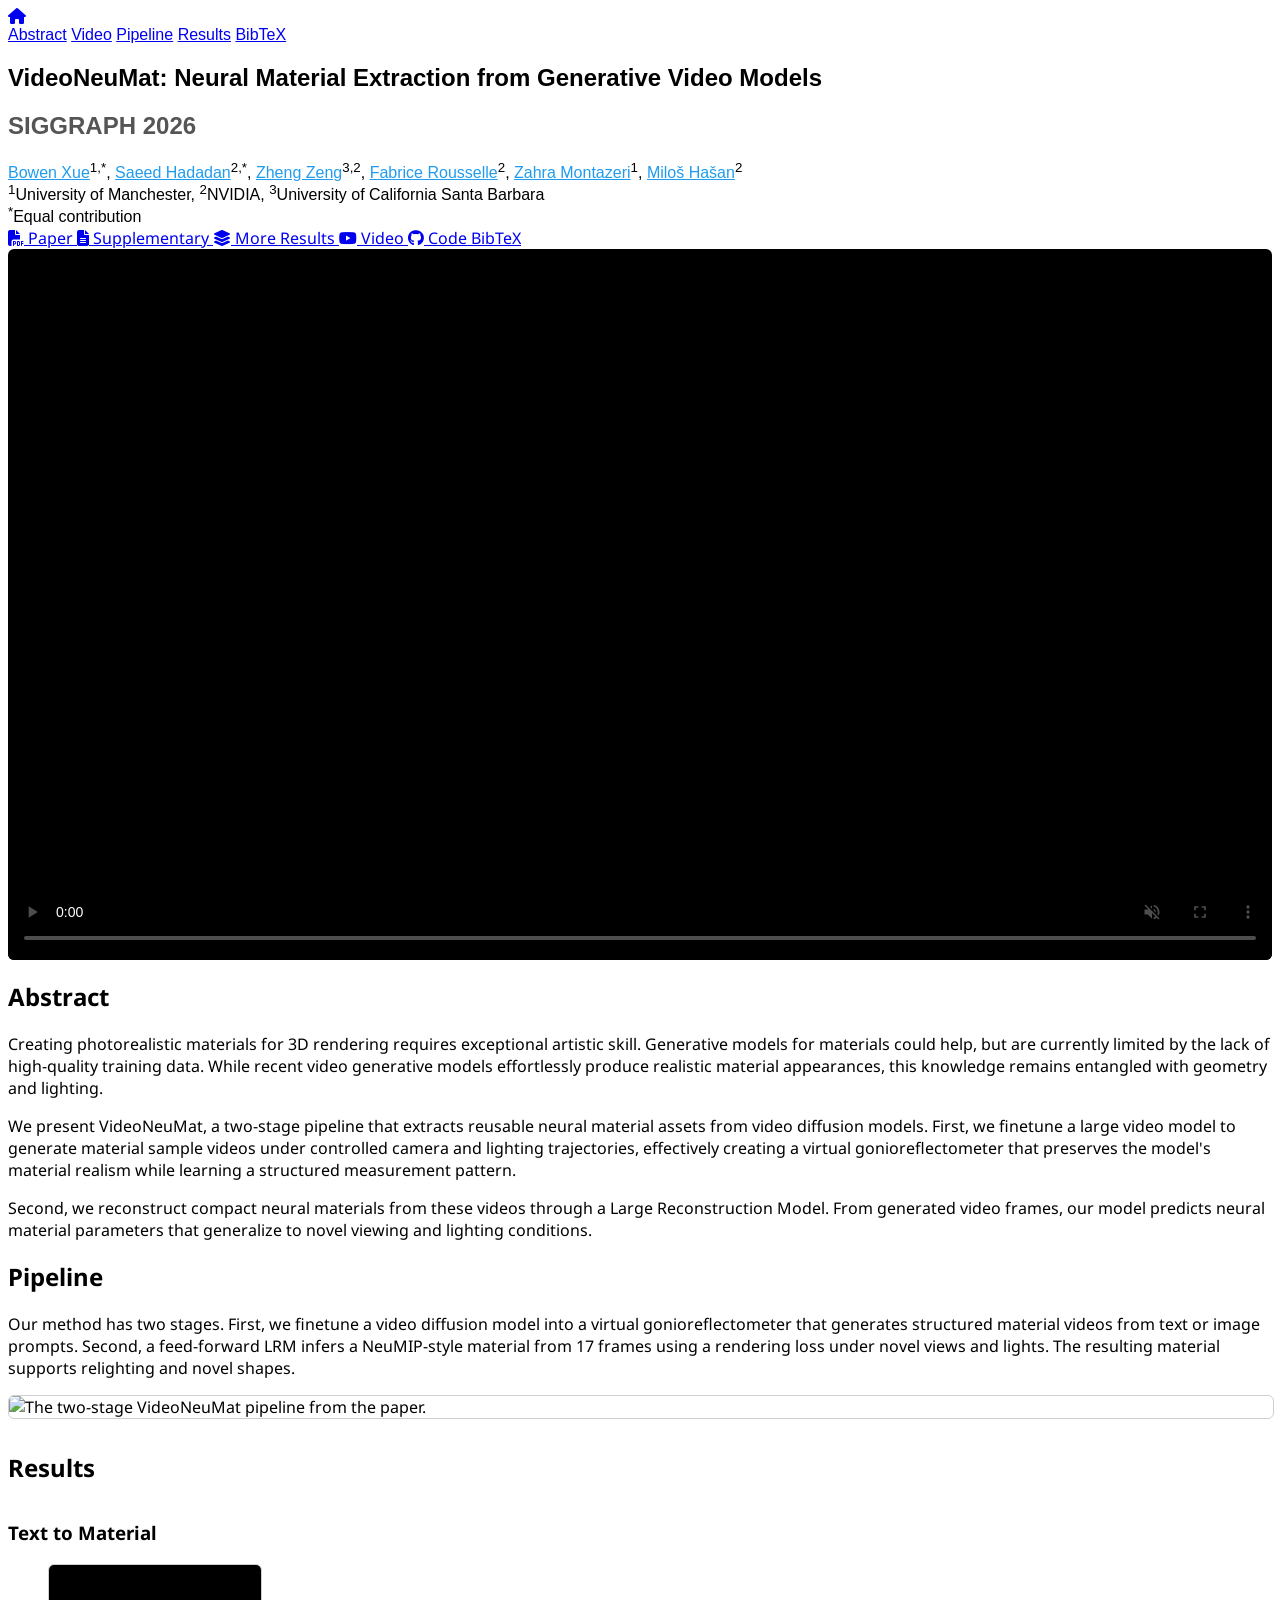
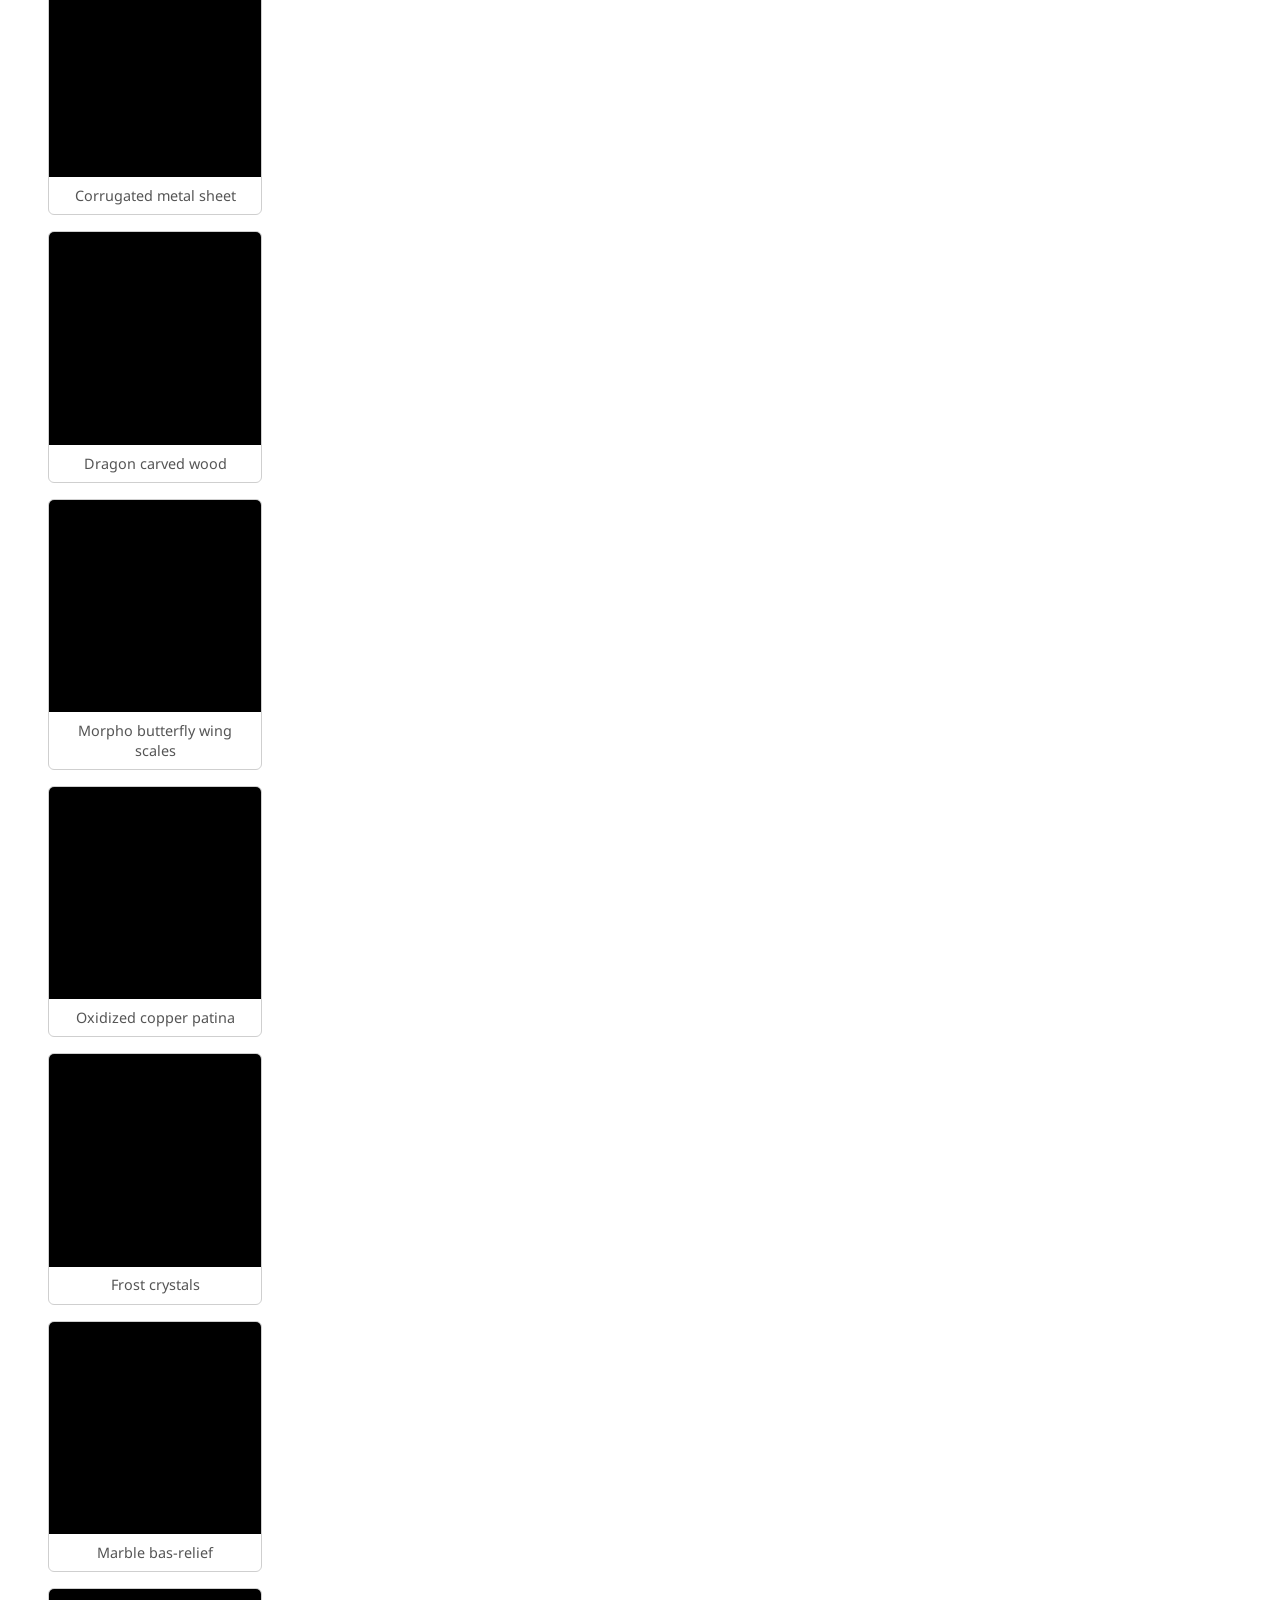
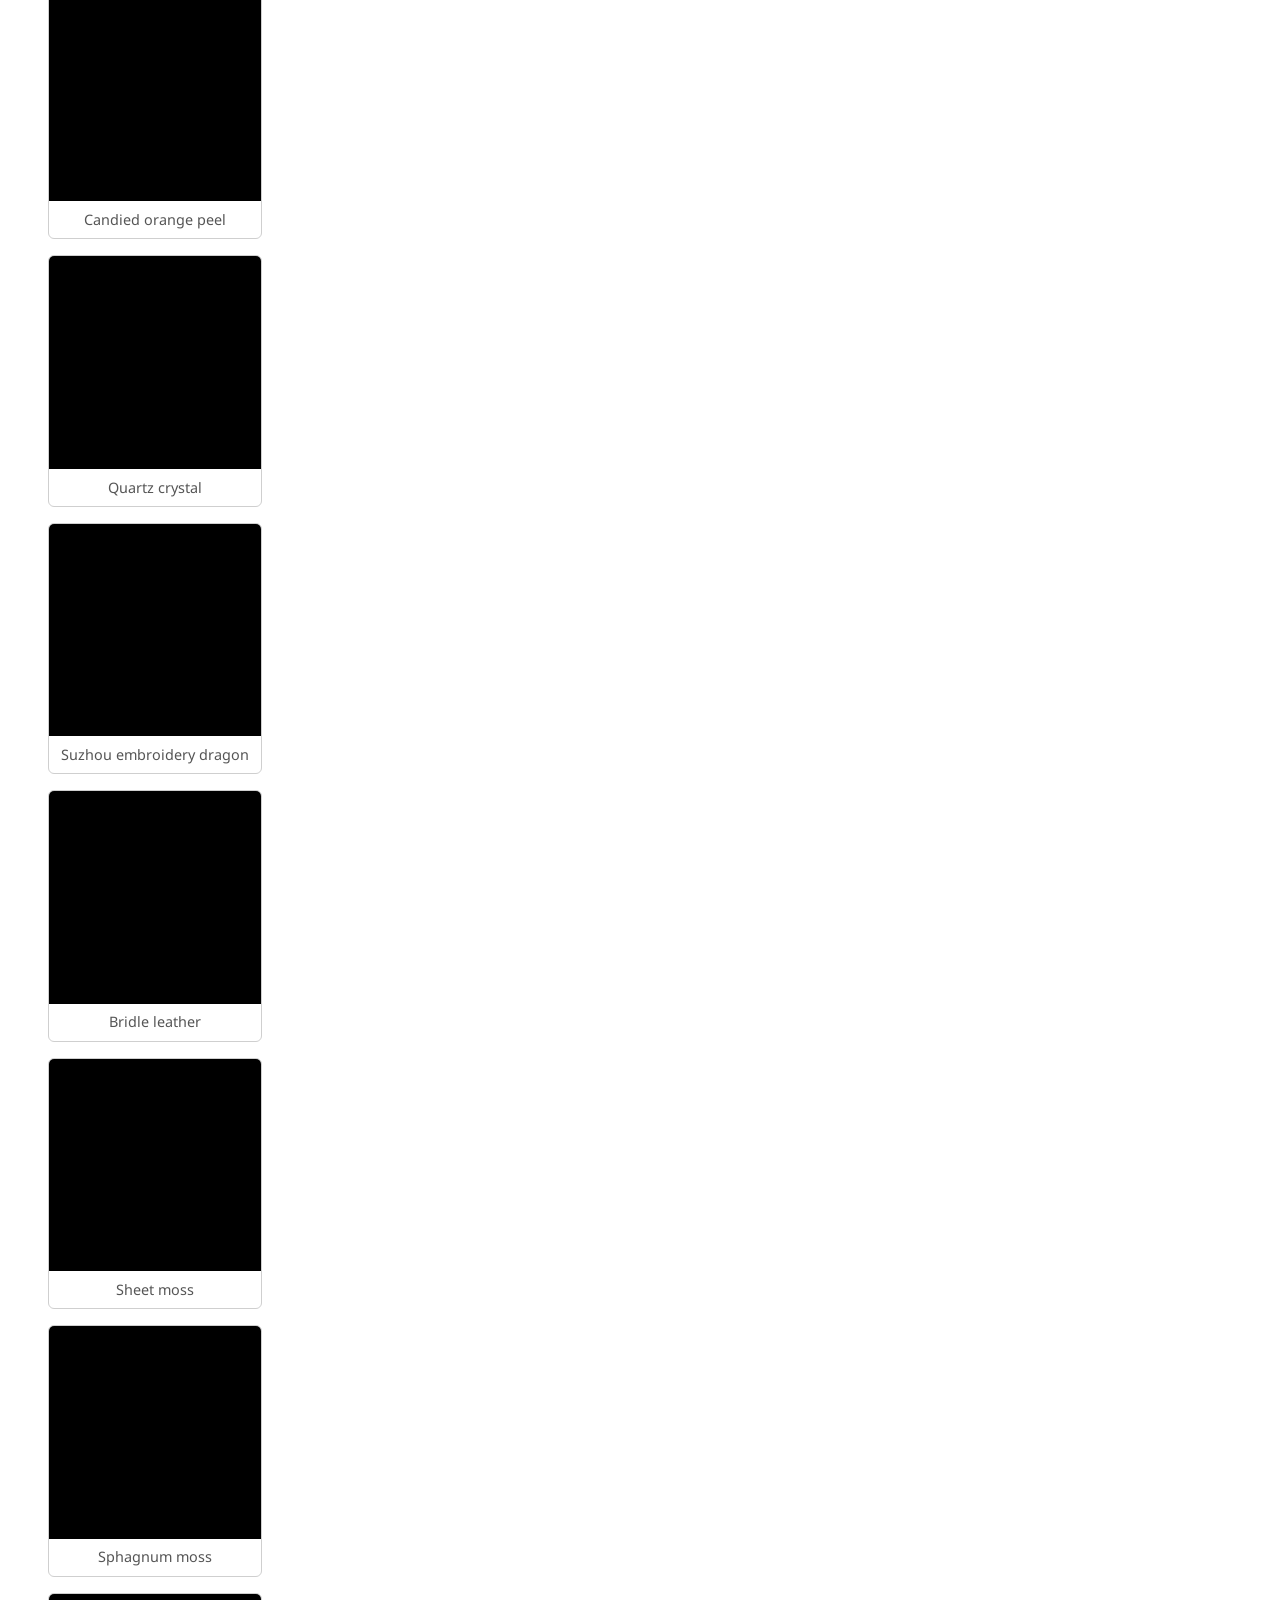
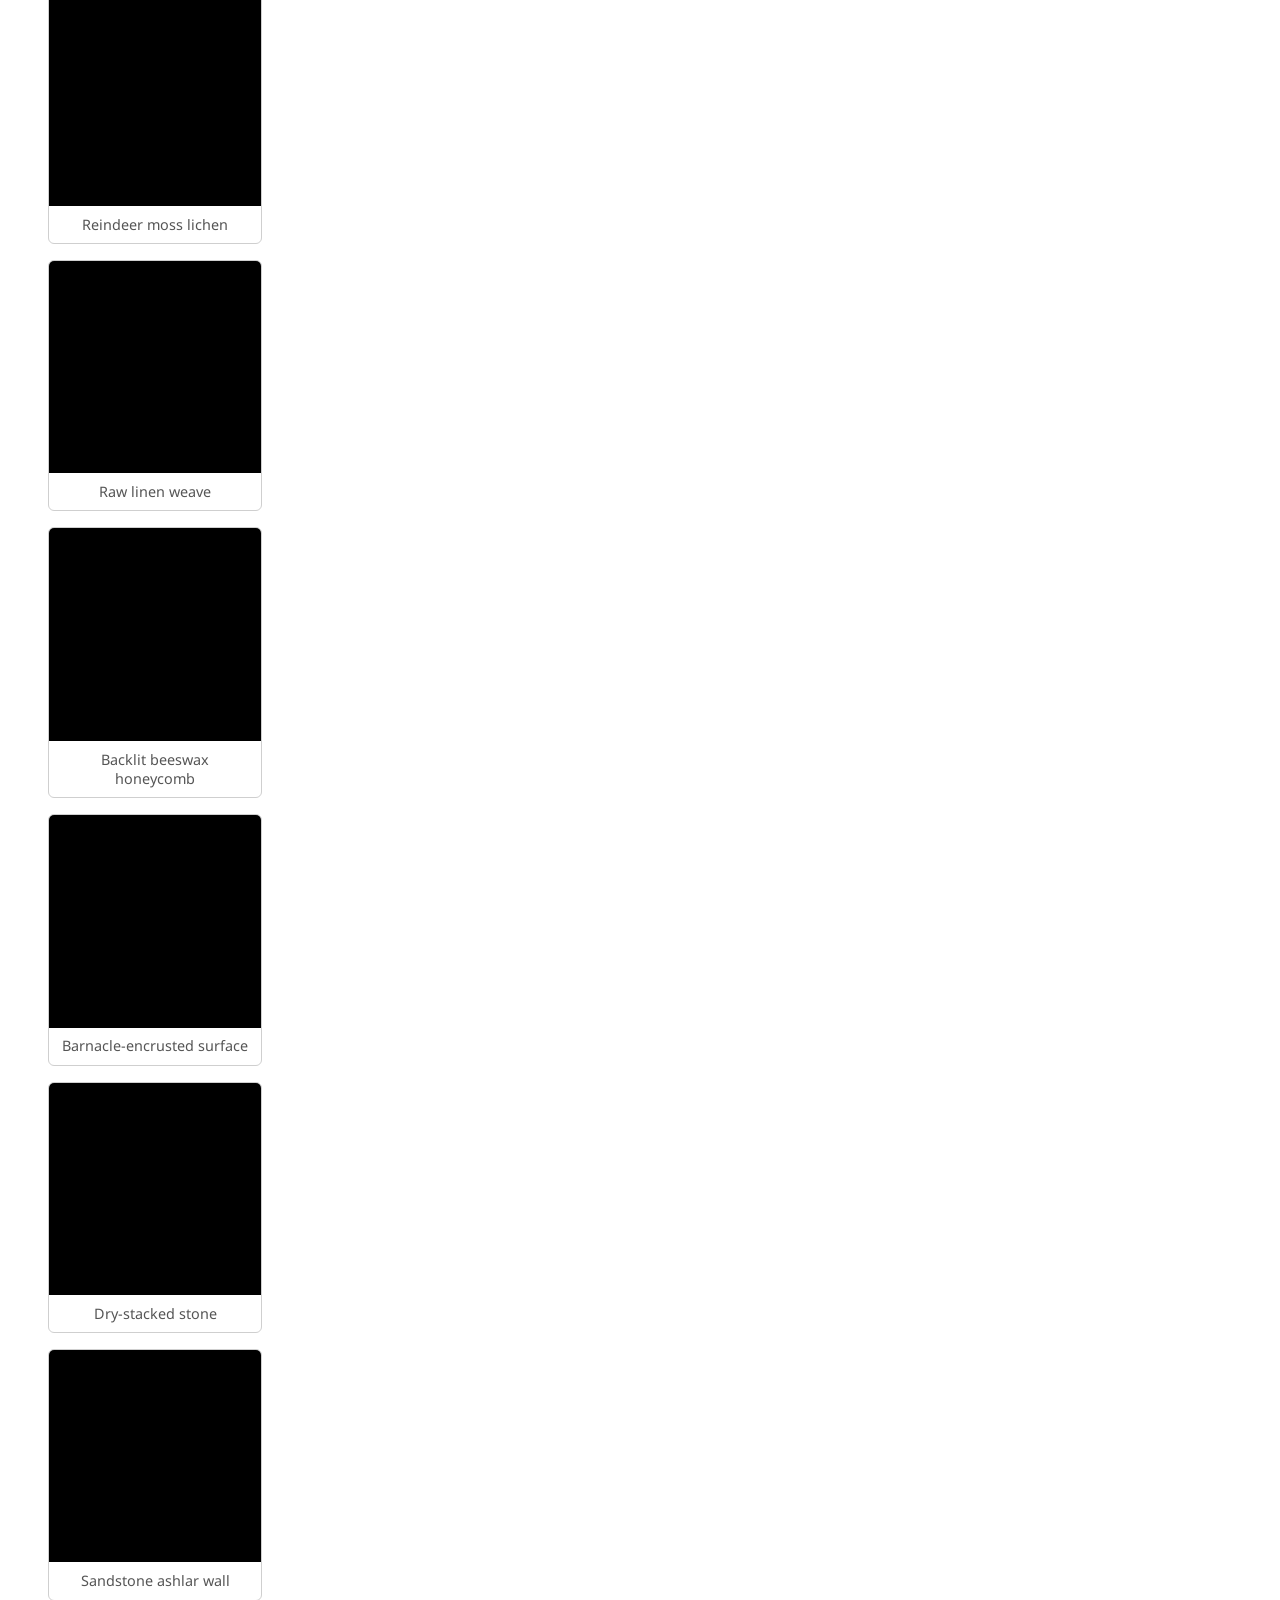
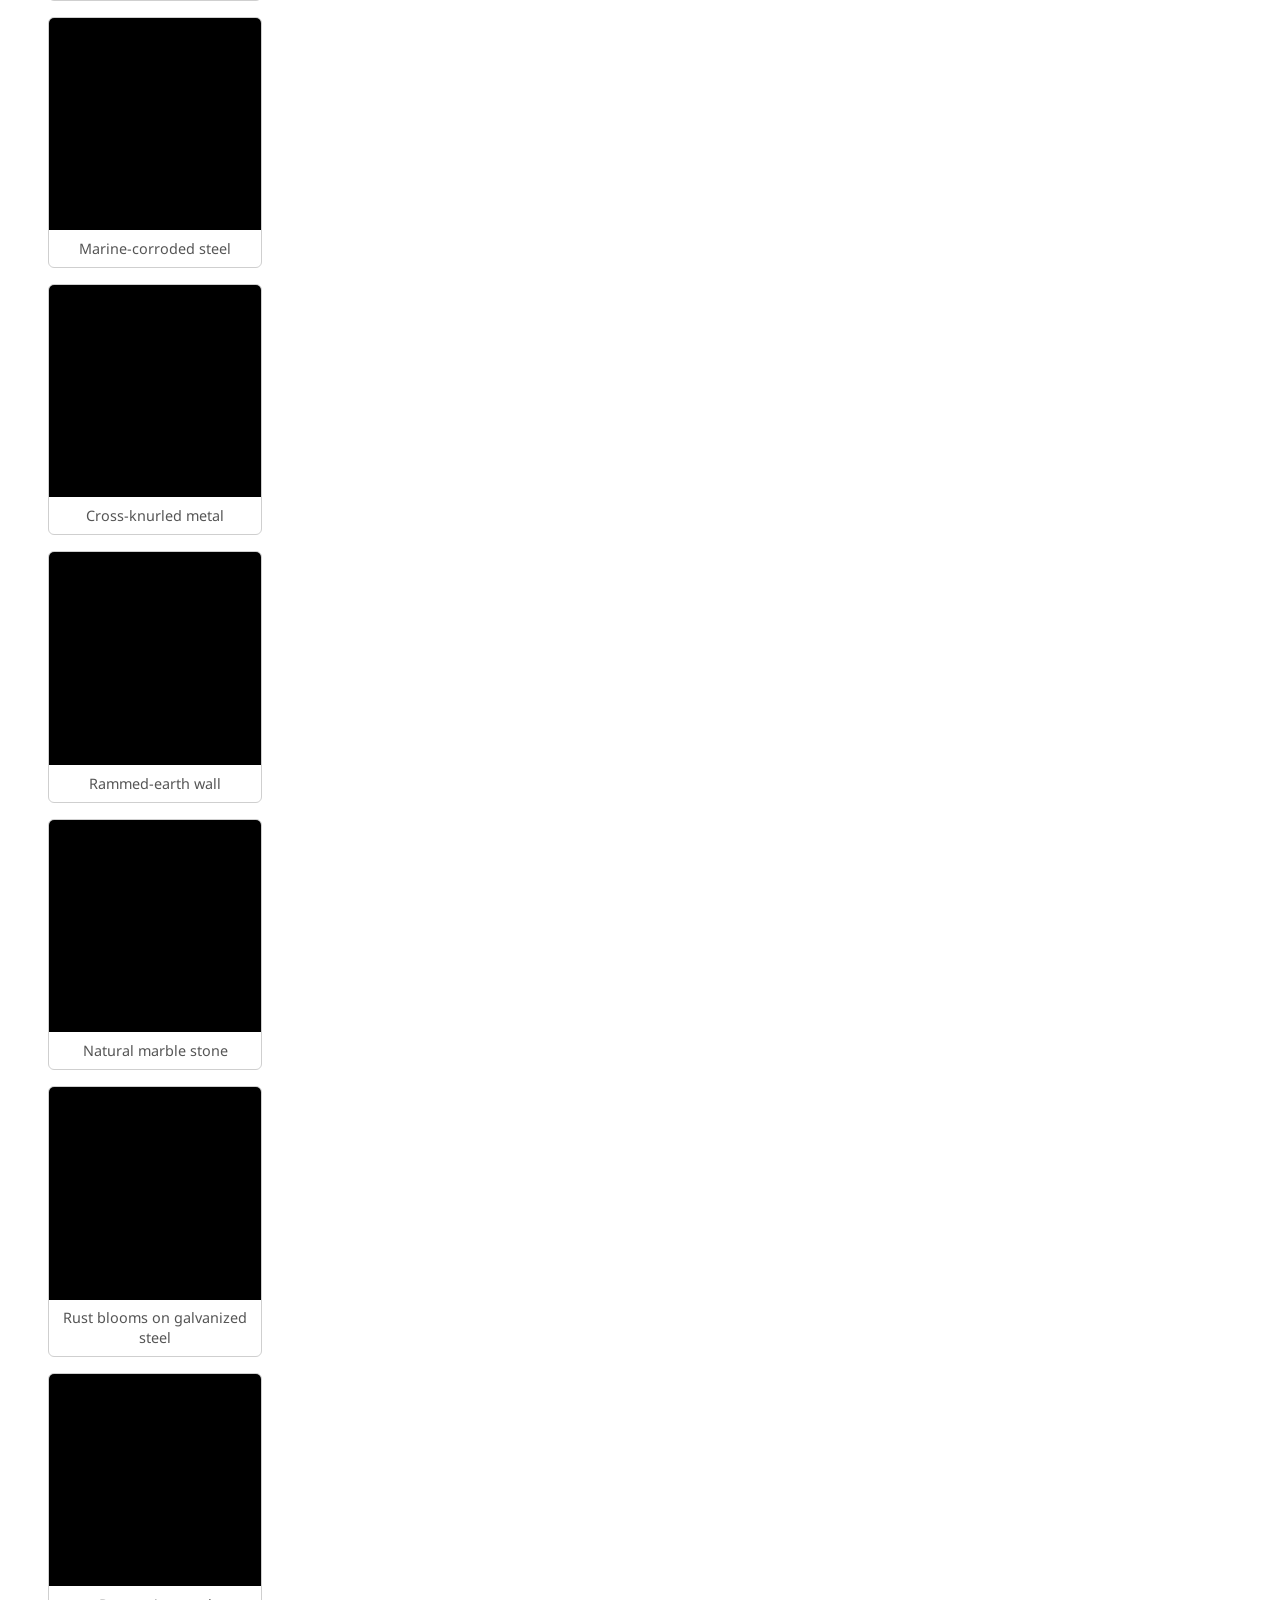
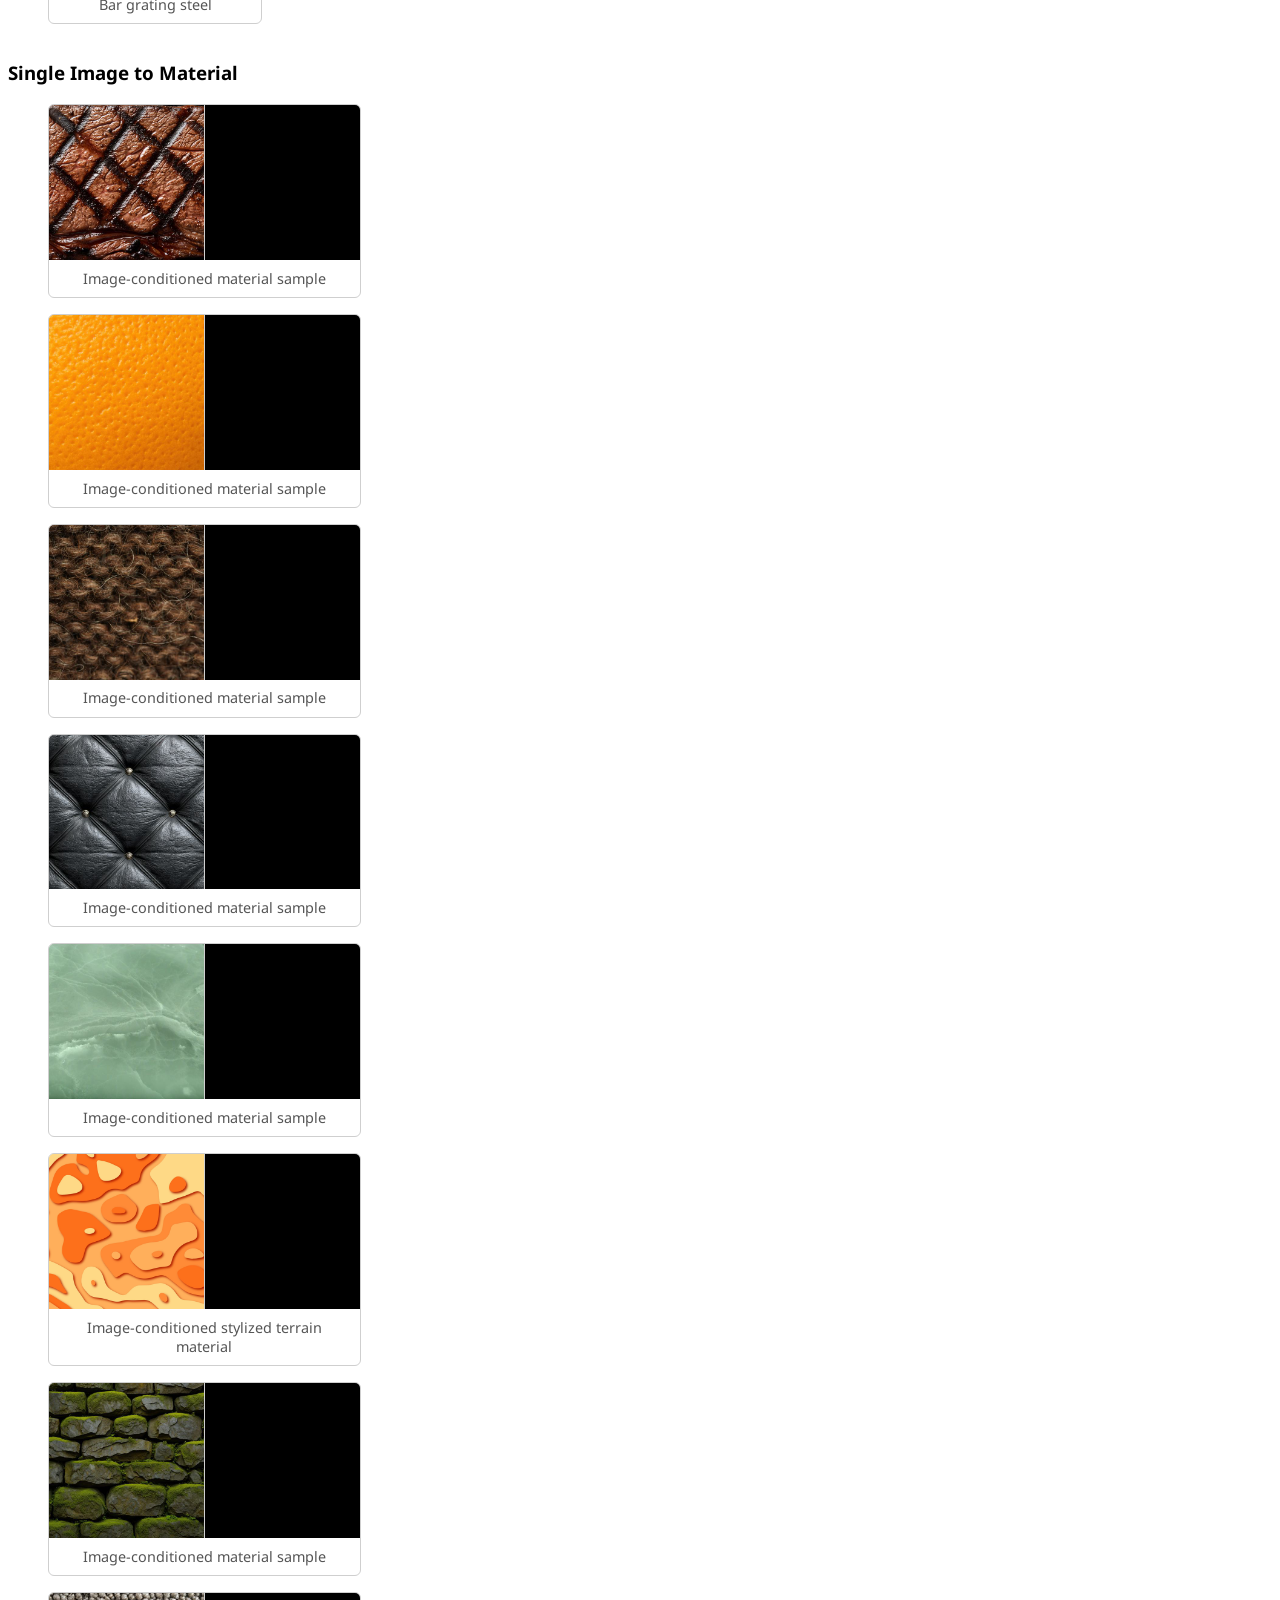
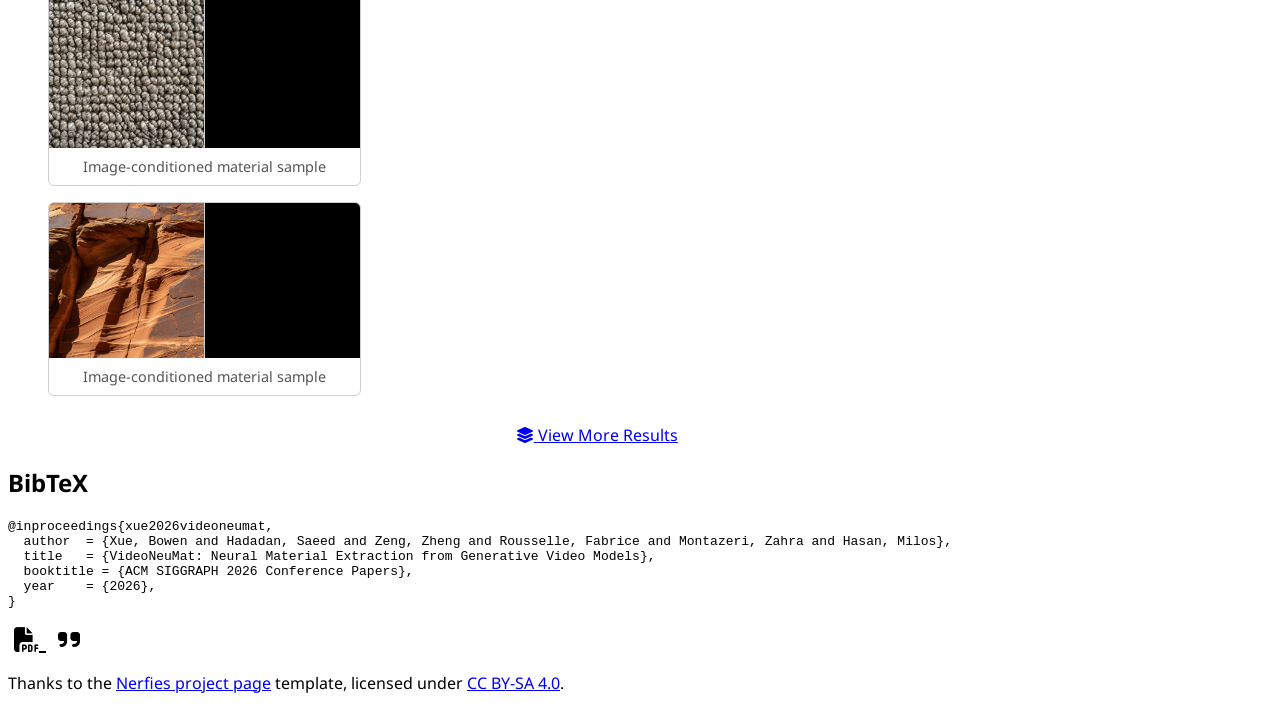
==== commit 82dc5569: "Simplify project results gallery" ====
--- a/docs/index.html
+++ b/docs/index.html
@@ -116,13 +116,40 @@
       width: 100%;
     }
 
-    #results .video-results > .column {
+    #results .final-video-results > .column {
       flex: none;
-      width: 50%;
+      width: 25%;
+    }
+
+    #results .paired-video-results > .column {
+      flex: none;
+      width: 33.333333%;
+    }
+
+    #results .final-video-results .result-labels,
+    #results .paired-video-results .result-labels {
+      display: none;
+    }
+
+    #results .final-video-results .triplet-media {
+      display: block;
+    }
+
+    #results .final-video-results .triplet-media video:not(:last-child),
+    #results .paired-video-results .quad-media video:not(:last-child) {
+      display: none;
+    }
+
+    #results .paired-video-results .quad-media {
+      grid-template-columns: repeat(2, minmax(0, 1fr));
     }
 
     @media screen and (max-width: 768px) {
-      #results .video-results > .column {
+      #results .final-video-results > .column {
+        width: 50%;
+      }
+
+      #results .paired-video-results > .column {
         width: 100%;
       }
     }
@@ -310,7 +337,7 @@
         <h2 class="title is-3">Results</h2>
 
         <h3 class="title is-4">Text to Material</h3>
-        <div class="columns is-multiline video-results">
+        <div class="columns is-multiline video-results final-video-results">
           <div class="column is-half">
             <figure class="result-card video-result-card">
               <div class="result-labels triplet-labels">
@@ -491,10 +518,106 @@
               <figcaption>Sphagnum moss</figcaption>
             </figure>
           </div>
+          <div class="column is-half">
+            <figure class="result-card video-result-card">
+              <div class="triplet-media">
+                <video src="assets/gallery/t2v/0004_seed0_v4_lrm.mp4" autoplay loop muted playsinline preload="metadata"></video>
+              </div>
+              <figcaption>Reindeer moss lichen</figcaption>
+            </figure>
+          </div>
+          <div class="column is-half">
+            <figure class="result-card video-result-card">
+              <div class="triplet-media">
+                <video src="assets/gallery/t2v/0007_seed42_full_10000iter_cfg5_vcomplex_res1024_lrm.mp4" autoplay loop muted playsinline preload="metadata"></video>
+              </div>
+              <figcaption>Raw linen weave</figcaption>
+            </figure>
+          </div>
+          <div class="column is-half">
+            <figure class="result-card video-result-card">
+              <div class="triplet-media">
+                <video src="assets/gallery/t2v/0008_seed0_lora_9000iter_res1024_cfg5_vcomplex_lrm.mp4" autoplay loop muted playsinline preload="metadata"></video>
+              </div>
+              <figcaption>Backlit beeswax honeycomb</figcaption>
+            </figure>
+          </div>
+          <div class="column is-half">
+            <figure class="result-card video-result-card">
+              <div class="triplet-media">
+                <video src="assets/gallery/t2v/0009_seed0_full_10000iter_cfg5_complex_lrm.mp4" autoplay loop muted playsinline preload="metadata"></video>
+              </div>
+              <figcaption>Barnacle-encrusted surface</figcaption>
+            </figure>
+          </div>
+          <div class="column is-half">
+            <figure class="result-card video-result-card">
+              <div class="triplet-media">
+                <video src="assets/gallery/t2v/0010_seed0_lora_9000iter_res1024_cfg5_complex_lrm.mp4" autoplay loop muted playsinline preload="metadata"></video>
+              </div>
+              <figcaption>Dry-stacked stone</figcaption>
+            </figure>
+          </div>
+          <div class="column is-half">
+            <figure class="result-card video-result-card">
+              <div class="triplet-media">
+                <video src="assets/gallery/t2v/0011_seed0_v4_lrm.mp4" autoplay loop muted playsinline preload="metadata"></video>
+              </div>
+              <figcaption>Sandstone ashlar wall</figcaption>
+            </figure>
+          </div>
+          <div class="column is-half">
+            <figure class="result-card video-result-card">
+              <div class="triplet-media">
+                <video src="assets/gallery/t2v/0013_seed0_v4_lrm.mp4" autoplay loop muted playsinline preload="metadata"></video>
+              </div>
+              <figcaption>Marine-corroded steel</figcaption>
+            </figure>
+          </div>
+          <div class="column is-half">
+            <figure class="result-card video-result-card">
+              <div class="triplet-media">
+                <video src="assets/gallery/t2v/0018_seed0_lora_9000iter_res1024_cfg5_complex_lrm.mp4" autoplay loop muted playsinline preload="metadata"></video>
+              </div>
+              <figcaption>Cross-knurled metal</figcaption>
+            </figure>
+          </div>
+          <div class="column is-half">
+            <figure class="result-card video-result-card">
+              <div class="triplet-media">
+                <video src="assets/gallery/t2v/0019_seed0_lora_9000iter_res1024_cfg5_complex_lrm.mp4" autoplay loop muted playsinline preload="metadata"></video>
+              </div>
+              <figcaption>Rammed-earth wall</figcaption>
+            </figure>
+          </div>
+          <div class="column is-half">
+            <figure class="result-card video-result-card">
+              <div class="triplet-media">
+                <video src="assets/gallery/t2v/0020_seed42_full_rectify11000complex1k_lrm.mp4" autoplay loop muted playsinline preload="metadata"></video>
+              </div>
+              <figcaption>Natural marble stone</figcaption>
+            </figure>
+          </div>
+          <div class="column is-half">
+            <figure class="result-card video-result-card">
+              <div class="triplet-media">
+                <video src="assets/gallery/t2v/0021_seed0_v4_lrm.mp4" autoplay loop muted playsinline preload="metadata"></video>
+              </div>
+              <figcaption>Rust blooms on galvanized steel</figcaption>
+            </figure>
+          </div>
+          <div class="column is-half">
+            <figure class="result-card video-result-card">
+              <div class="triplet-media">
+                <video src="assets/gallery/t2v/0025_seed0_full_10000iter_cfg5_complex_lrm.mp4" autoplay loop muted playsinline preload="metadata"></video>
+              </div>
+              <figcaption>Bar grating steel</figcaption>
+            </figure>
+          </div>
         </div>
 
         <h3 class="title is-4">Single Image to Material</h3>
-        <div class="columns is-multiline video-results">
+        <div class="columns is-multiline video-results paired-video-results">
           <div class="column is-half">
             <figure class="result-card video-result-card">
               <div class="result-labels quad-labels">
@@ -595,6 +718,33 @@
                 <video src="assets/gallery/i2v/Cartoon_style_orange_desert_topographic_seed5_lrm.mp4" autoplay loop muted playsinline preload="metadata"></video>
               </div>
               <figcaption>Image-conditioned stylized terrain material</figcaption>
+            </figure>
+          </div>
+          <div class="column is-half">
+            <figure class="result-card video-result-card">
+              <div class="quad-media">
+                <img src="assets/gallery/i2v/AdobeStock_1676844567_input.jpg" alt="Image prompt material sample.">
+                <video src="assets/gallery/i2v/AdobeStock_1676844567_lrm.mp4" autoplay loop muted playsinline preload="metadata"></video>
+              </div>
+              <figcaption>Image-conditioned material sample</figcaption>
+            </figure>
+          </div>
+          <div class="column is-half">
+            <figure class="result-card video-result-card">
+              <div class="quad-media">
+                <img src="assets/gallery/i2v/AdobeStock_1847067713_input.jpg" alt="Image prompt material sample.">
+                <video src="assets/gallery/i2v/AdobeStock_1847067713_lrm.mp4" autoplay loop muted playsinline preload="metadata"></video>
+              </div>
+              <figcaption>Image-conditioned material sample</figcaption>
+            </figure>
+          </div>
+          <div class="column is-half">
+            <figure class="result-card video-result-card">
+              <div class="quad-media">
+                <img src="assets/gallery/i2v/AdobeStock_1862872390_input.jpg" alt="Image prompt material sample.">
+                <video src="assets/gallery/i2v/AdobeStock_1862872390_lrm.mp4" autoplay loop muted playsinline preload="metadata"></video>
+              </div>
+              <figcaption>Image-conditioned material sample</figcaption>
             </figure>
           </div>
         </div>
@@ -615,24 +765,27 @@
 <script>
   document.addEventListener("DOMContentLoaded", () => {
     const resultCards = Array.from(document.querySelectorAll("#results .video-result-card"));
+    const activeVideoSelector = ".final-video-results .triplet-media video:last-child, .paired-video-results .quad-media video:last-child";
+    const activeVideos = (card) => Array.from(card.querySelectorAll("video")).filter((video) => video.matches(activeVideoSelector));
+
     resultCards.forEach((card) => {
       card.querySelectorAll("video").forEach((video) => {
         video.removeAttribute("autoplay");
-        video.preload = "metadata";
         video.pause();
+        video.preload = video.matches(activeVideoSelector) ? "metadata" : "none";
       });
     });
 
     if (!("IntersectionObserver" in window)) {
       resultCards.slice(0, 2).forEach((card) => {
-        card.querySelectorAll("video").forEach((video) => video.play().catch(() => {}));
+        activeVideos(card).forEach((video) => video.play().catch(() => {}));
       });
       return;
     }
 
     const observer = new IntersectionObserver((entries) => {
       entries.forEach((entry) => {
-        const videos = entry.target.querySelectorAll("video");
+        const videos = activeVideos(entry.target);
         if (entry.isIntersecting) {
           videos.forEach((video) => video.play().catch(() => {}));
         } else {
--- a/docs/static/css/index.css
+++ b/docs/static/css/index.css
@@ -158,9 +158,14 @@
   margin-top: 0.1rem;
 }
 
-#results .video-results > .column {
+#results .final-video-results > .column {
   flex: none;
-  width: 50%;
+  width: 25%;
+}
+
+#results .paired-video-results > .column {
+  flex: none;
+  width: 33.333333%;
 }
 
 .video-result-card video,
@@ -201,6 +206,24 @@
   gap: 1px;
 }
 
+.final-video-results .result-labels,
+.paired-video-results .result-labels {
+  display: none;
+}
+
+.final-video-results .triplet-media {
+  display: block;
+}
+
+.final-video-results .triplet-media video:not(:last-child),
+.paired-video-results .quad-media video:not(:last-child) {
+  display: none;
+}
+
+.paired-video-results .quad-media {
+  grid-template-columns: repeat(2, minmax(0, 1fr));
+}
+
 .more-results {
   margin-top: 1.75rem;
   text-align: center;
@@ -268,7 +291,11 @@
 }
 
 @media screen and (max-width: 768px) {
-  #results .video-results > .column {
+  #results .final-video-results > .column {
+    width: 50%;
+  }
+
+  #results .paired-video-results > .column {
     width: 100%;
   }
 
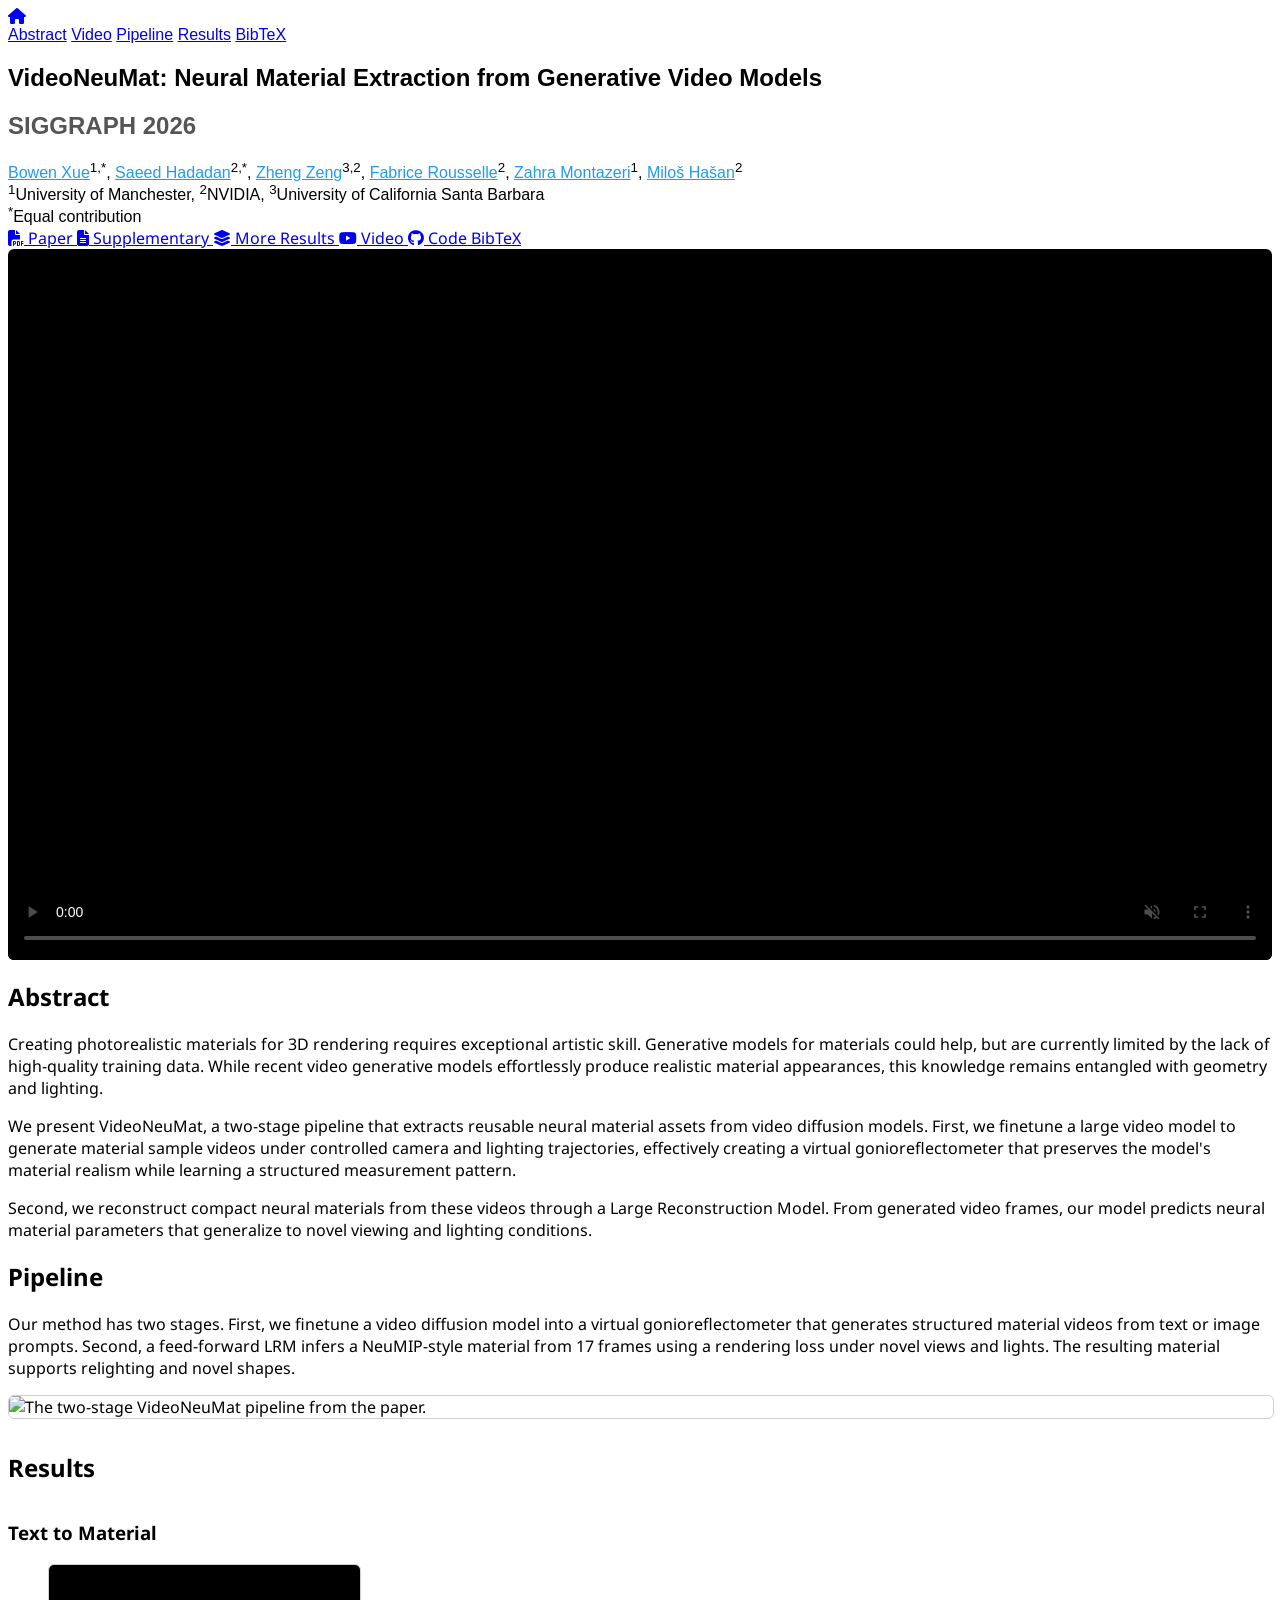
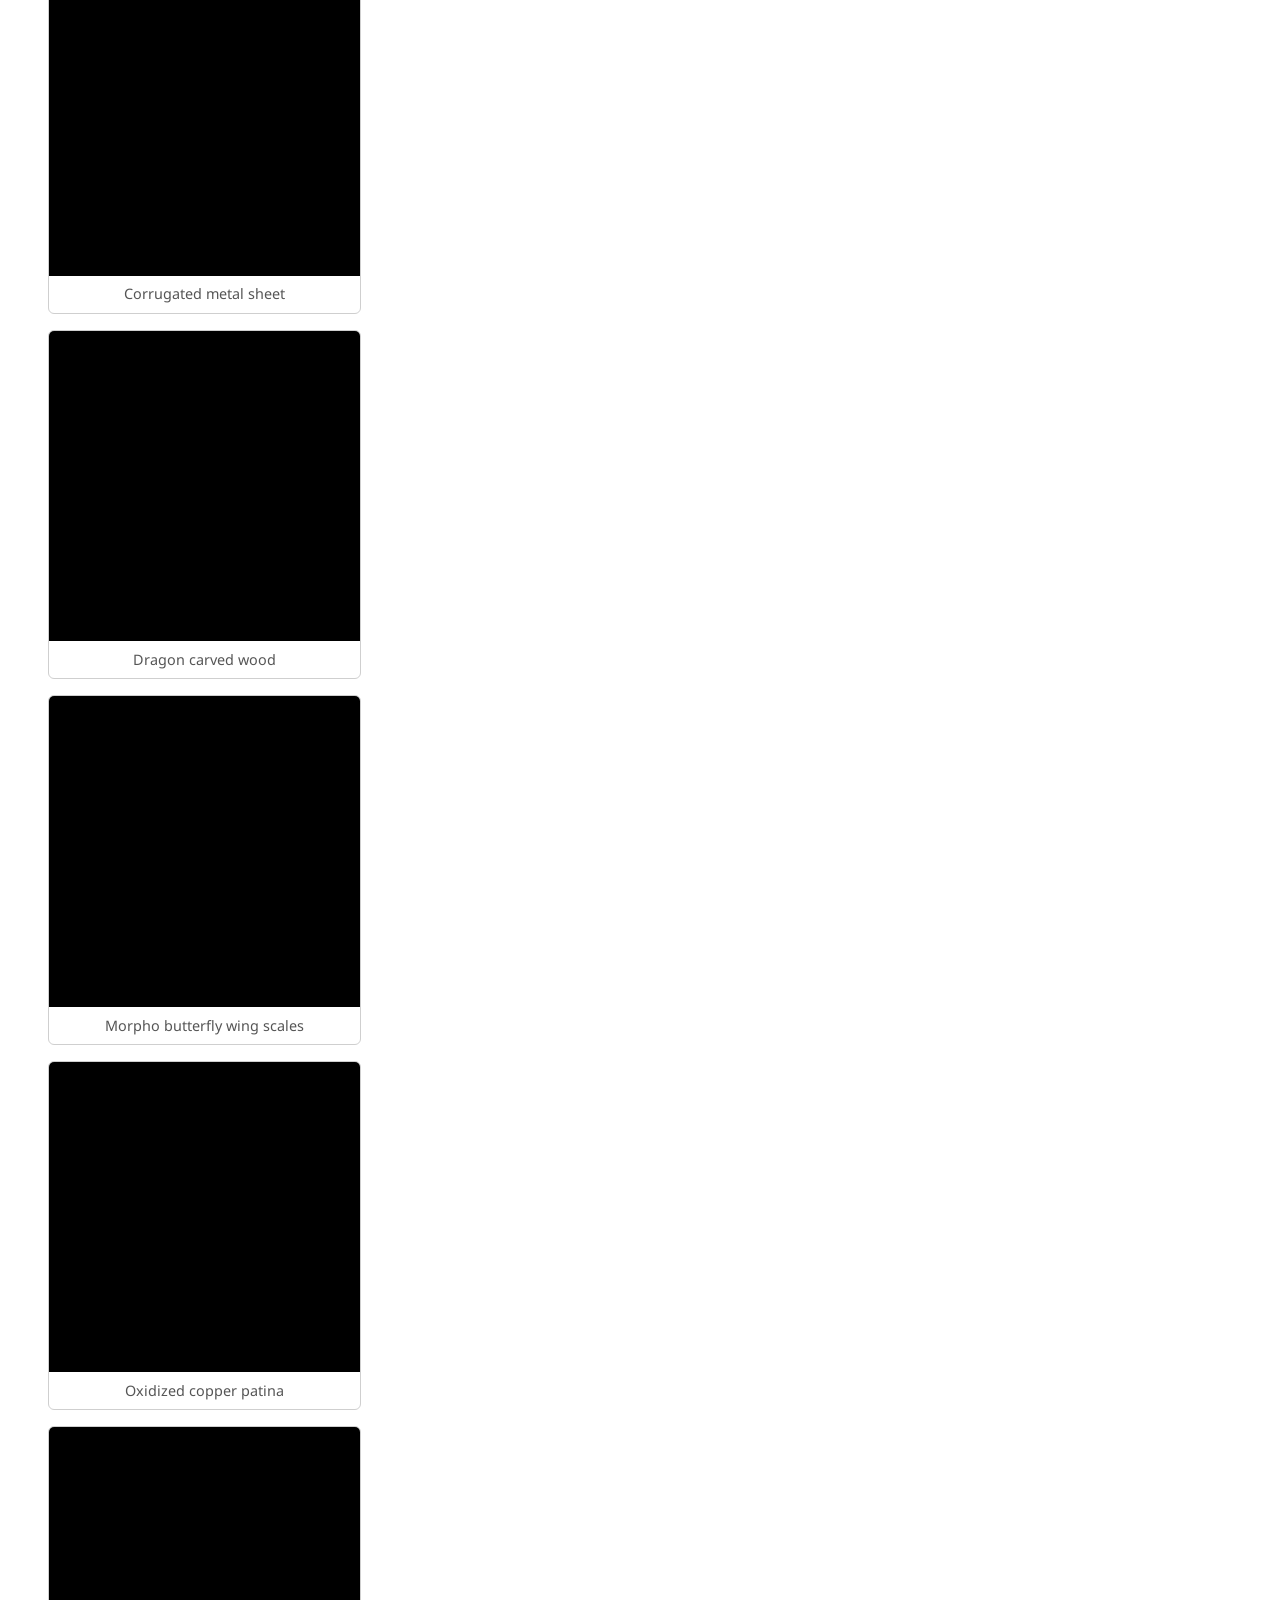
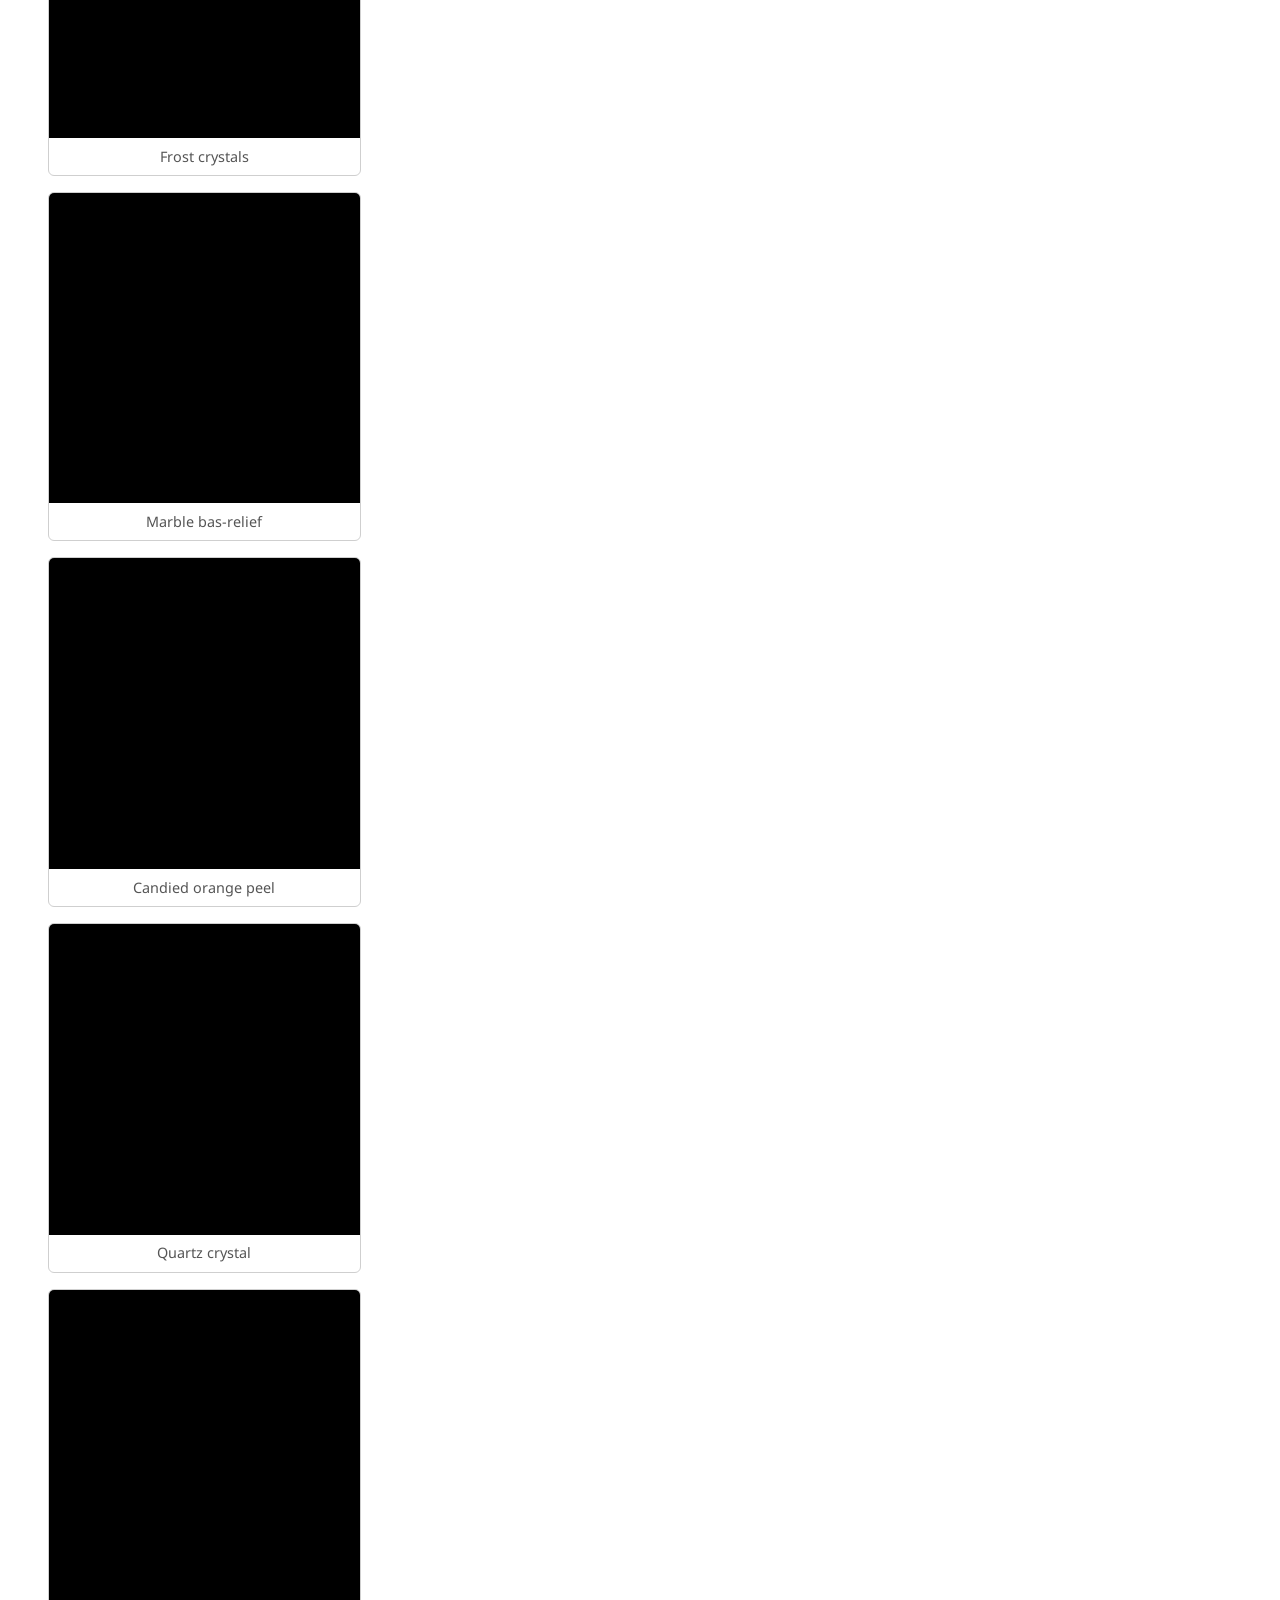
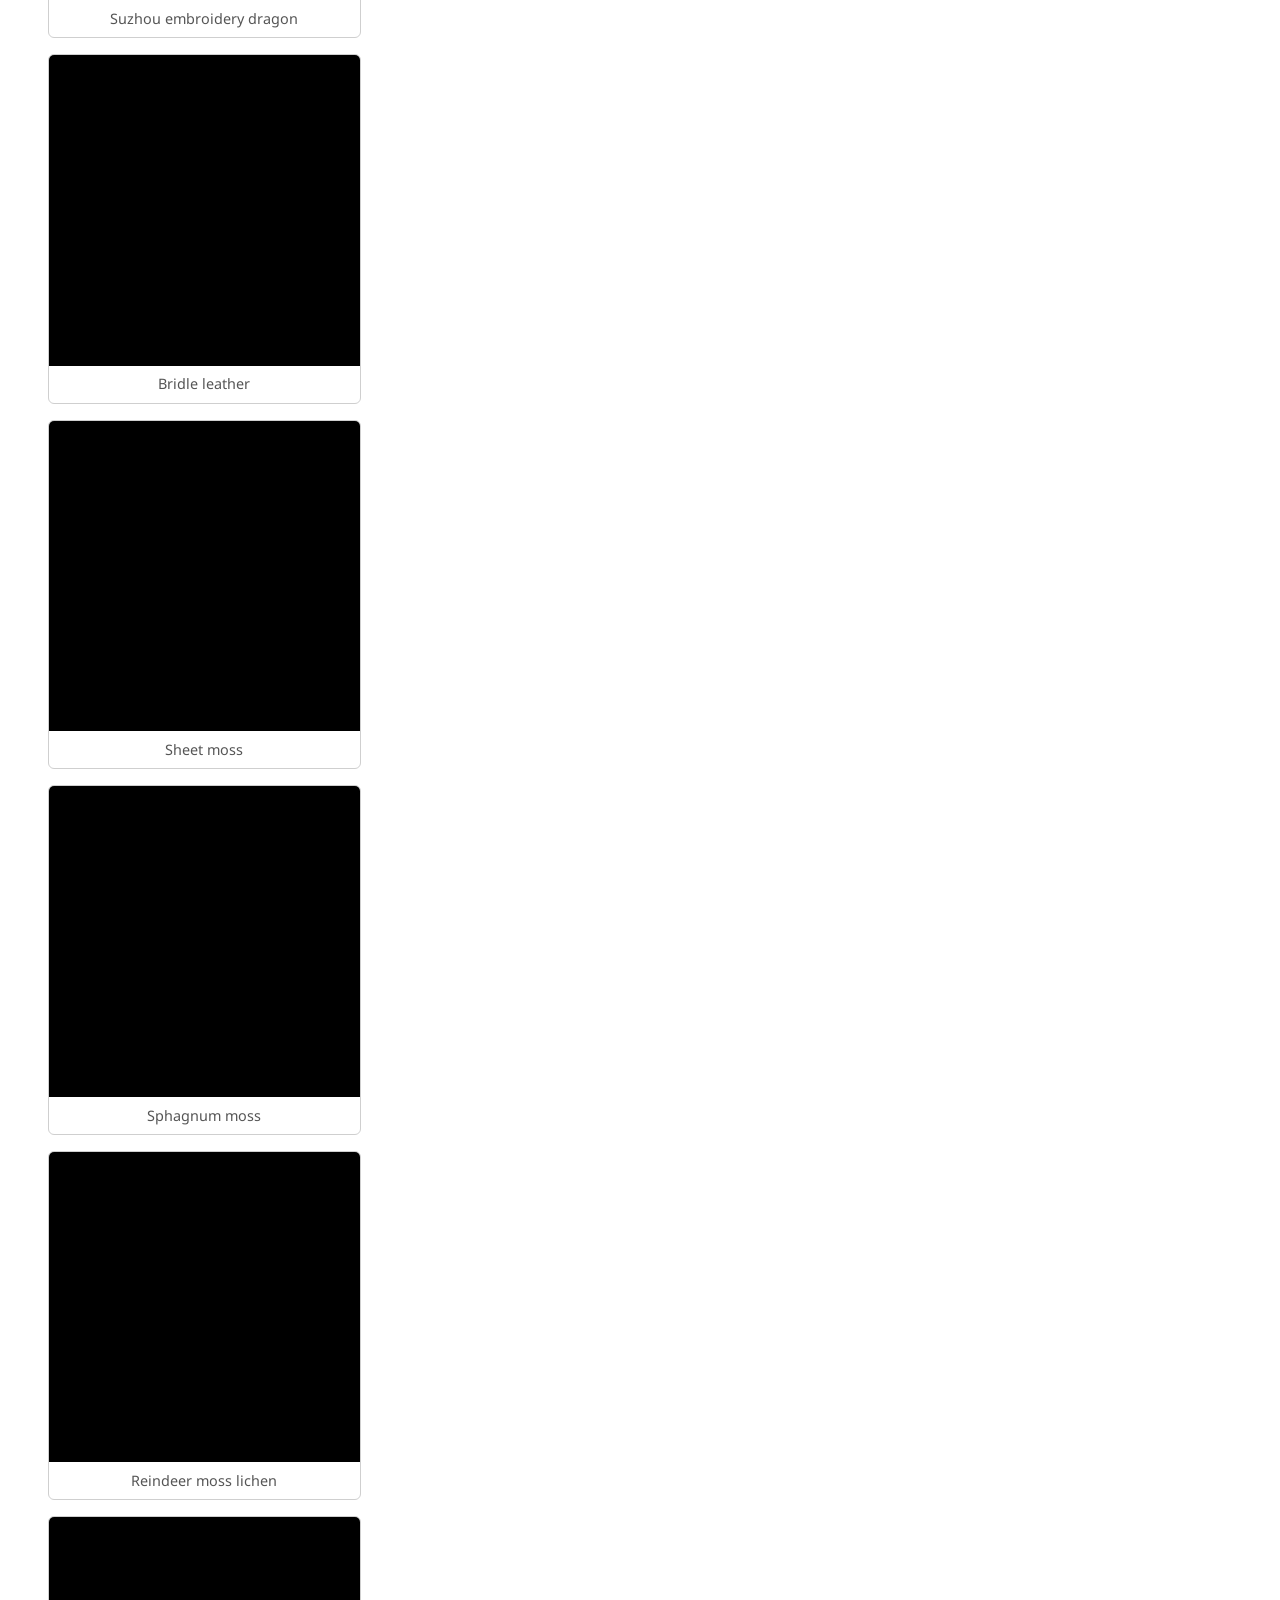
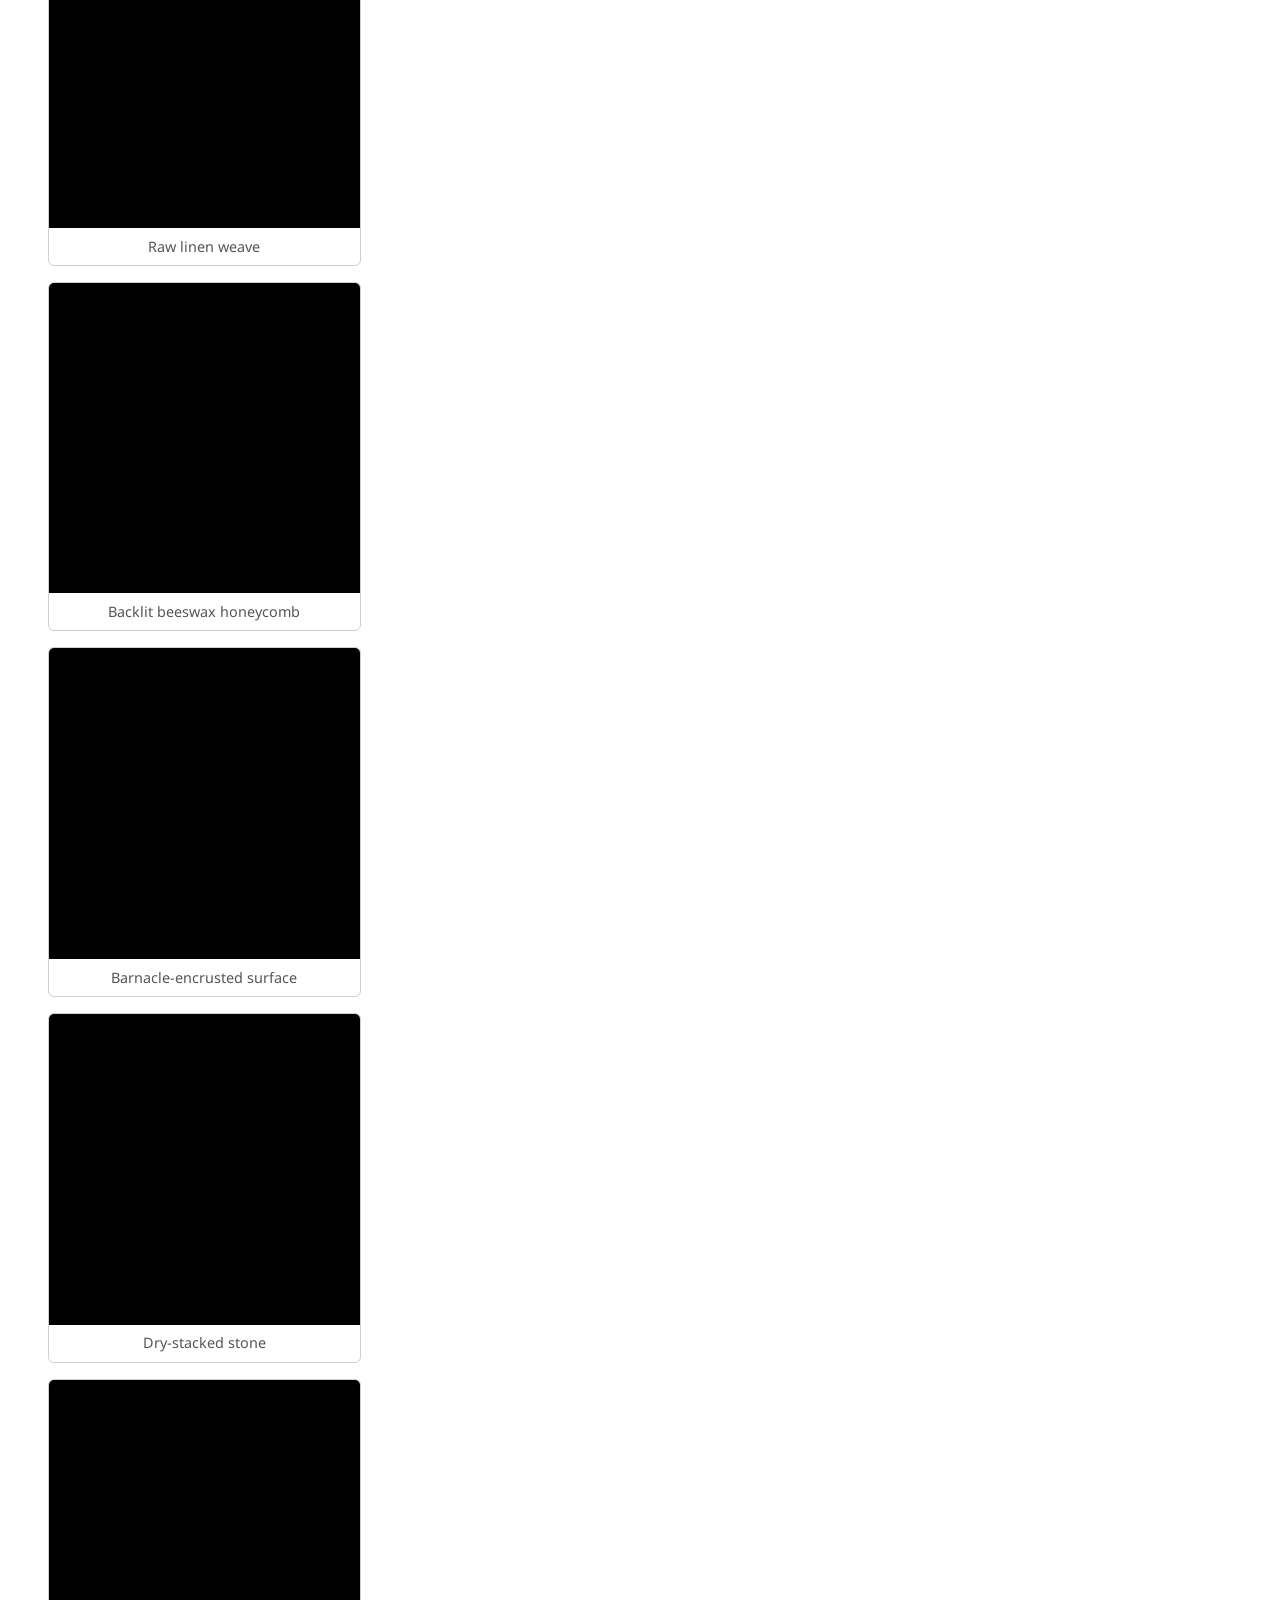
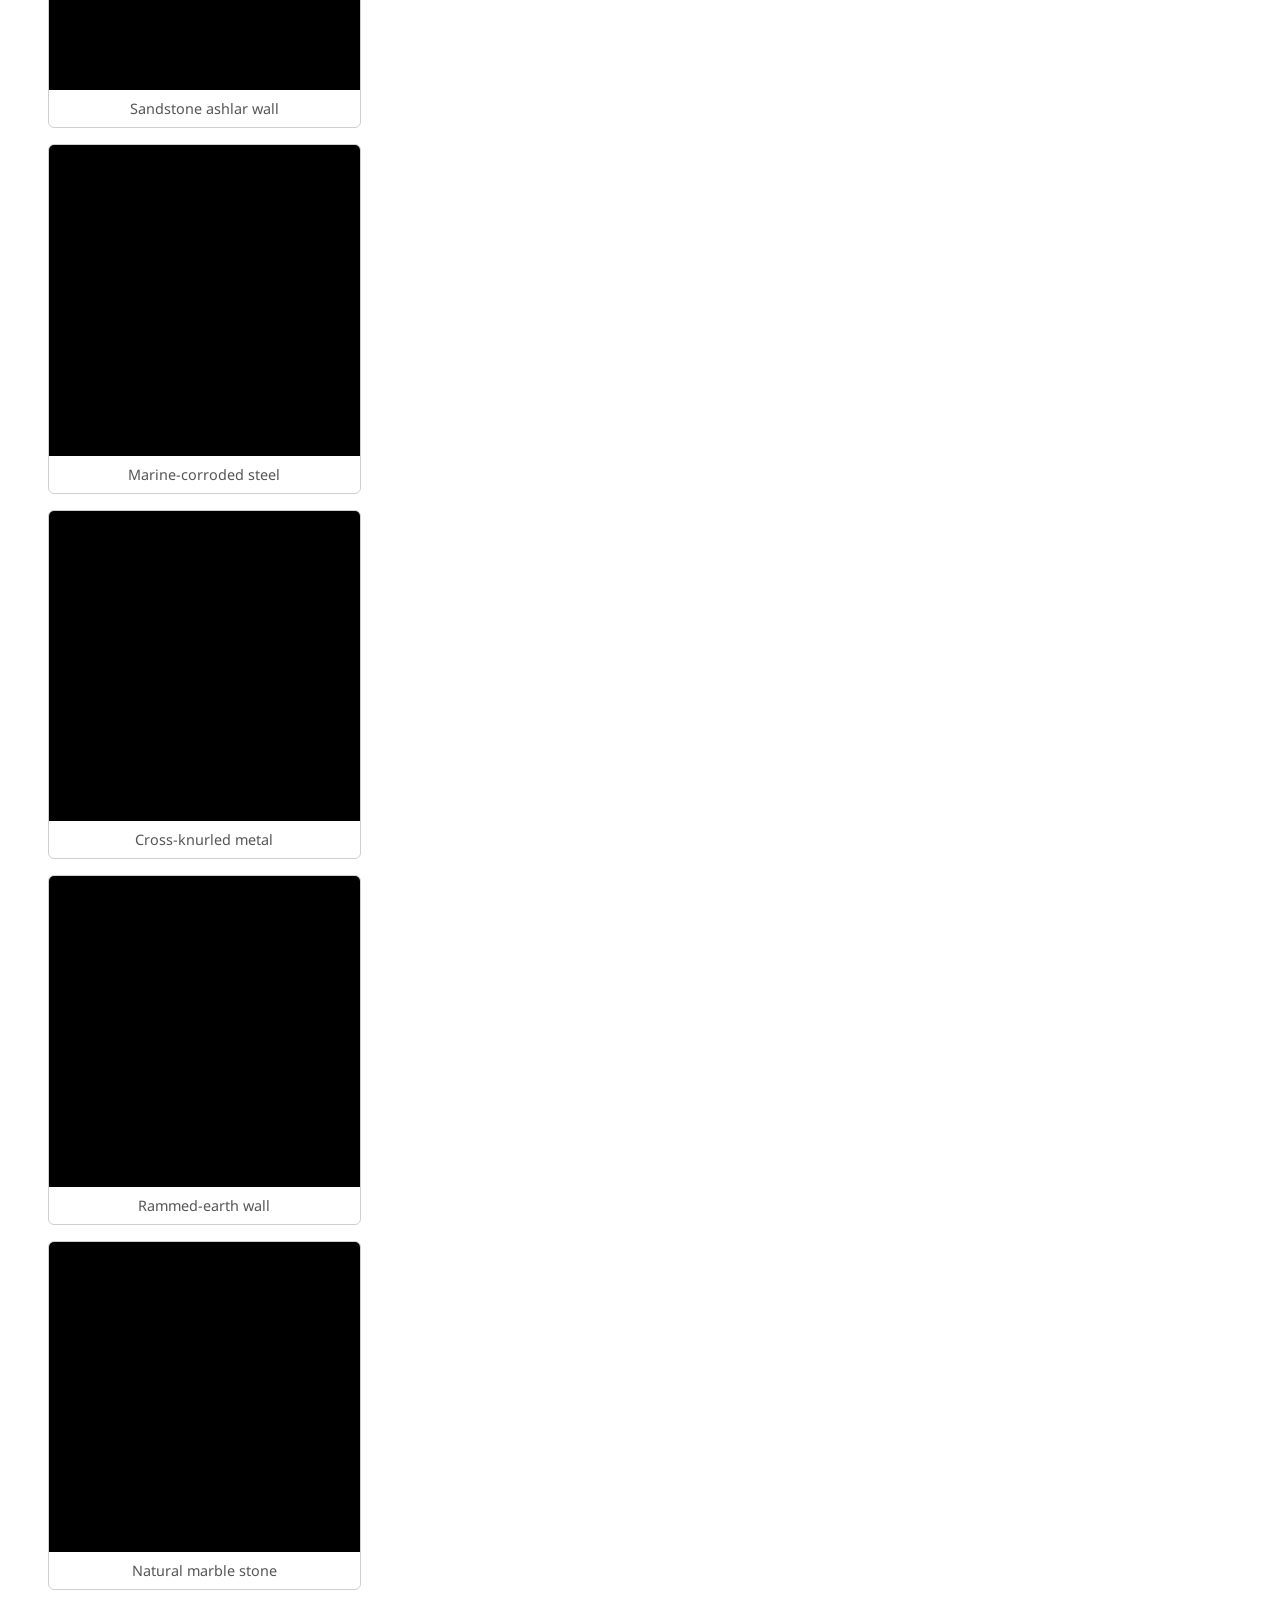
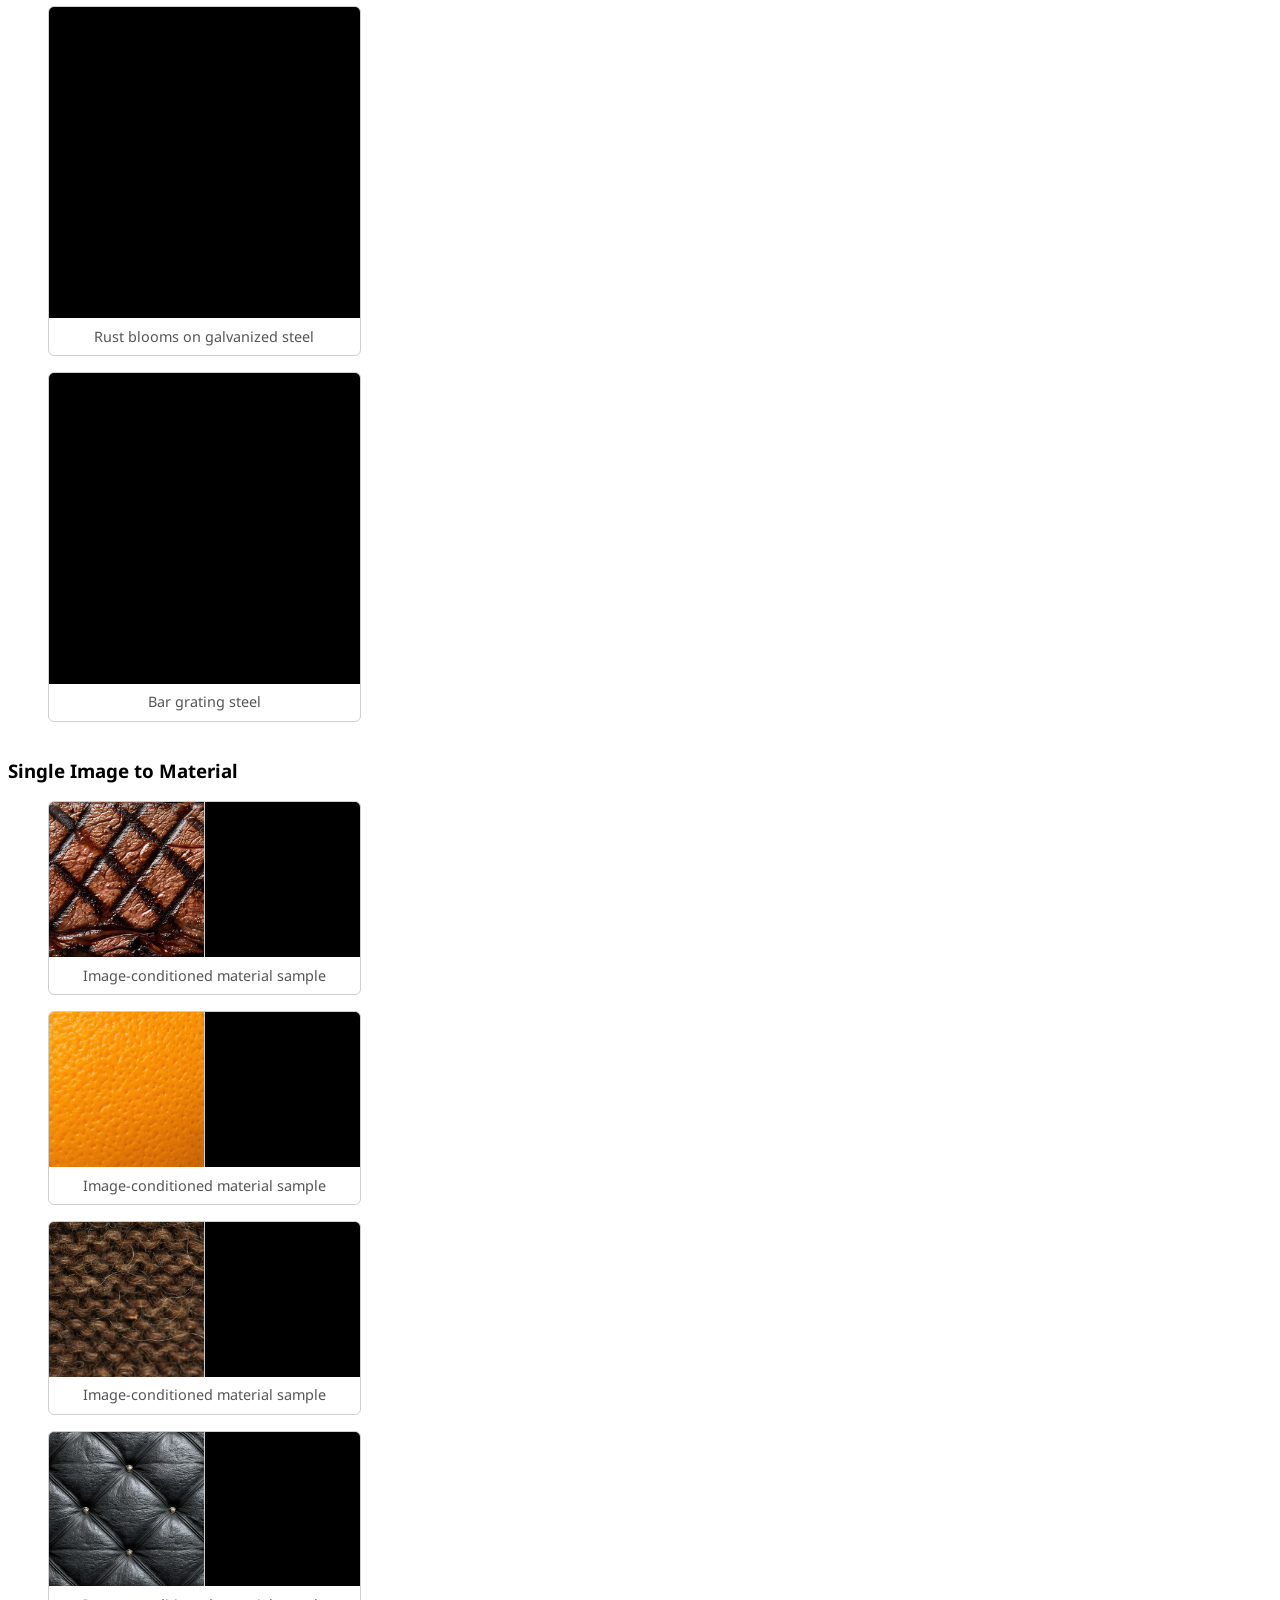
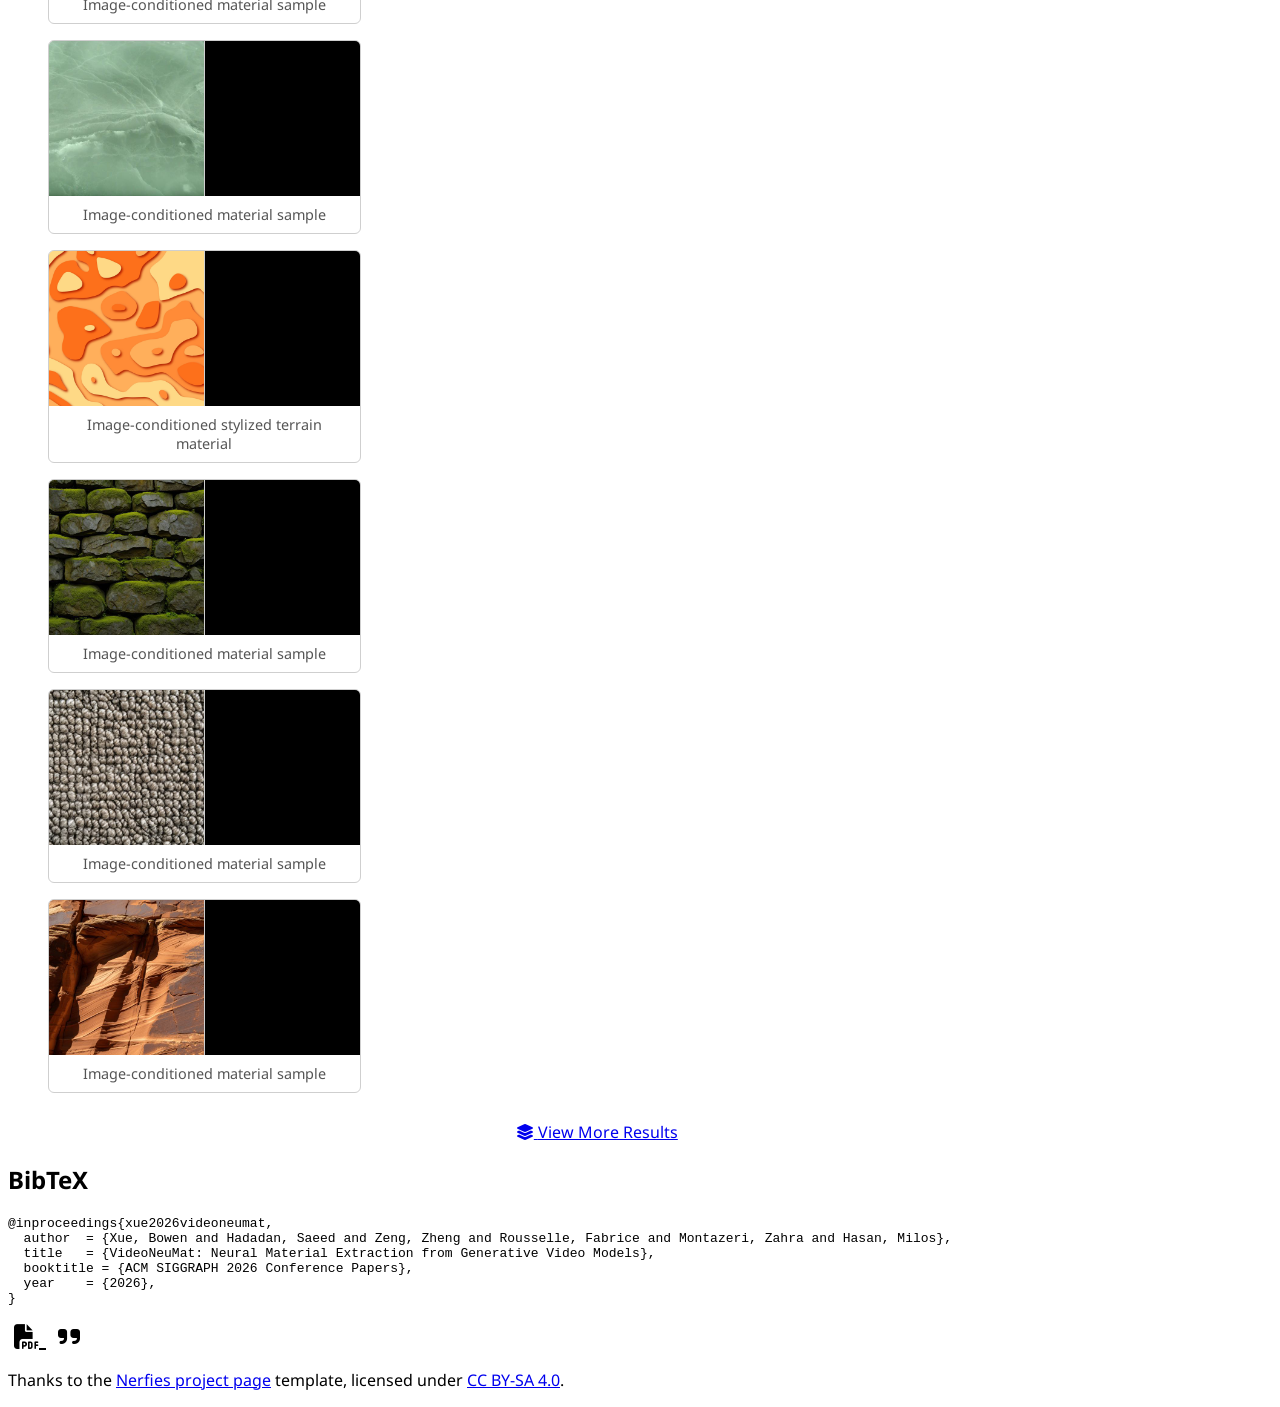
==== commit 7df3c220: "Set project results to three columns" ====
--- a/docs/index.html
+++ b/docs/index.html
@@ -118,7 +118,7 @@
 
     #results .final-video-results > .column {
       flex: none;
-      width: 25%;
+      width: 33.333333%;
     }
 
     #results .paired-video-results > .column {
--- a/docs/static/css/index.css
+++ b/docs/static/css/index.css
@@ -160,7 +160,7 @@
 
 #results .final-video-results > .column {
   flex: none;
-  width: 25%;
+  width: 33.333333%;
 }
 
 #results .paired-video-results > .column {
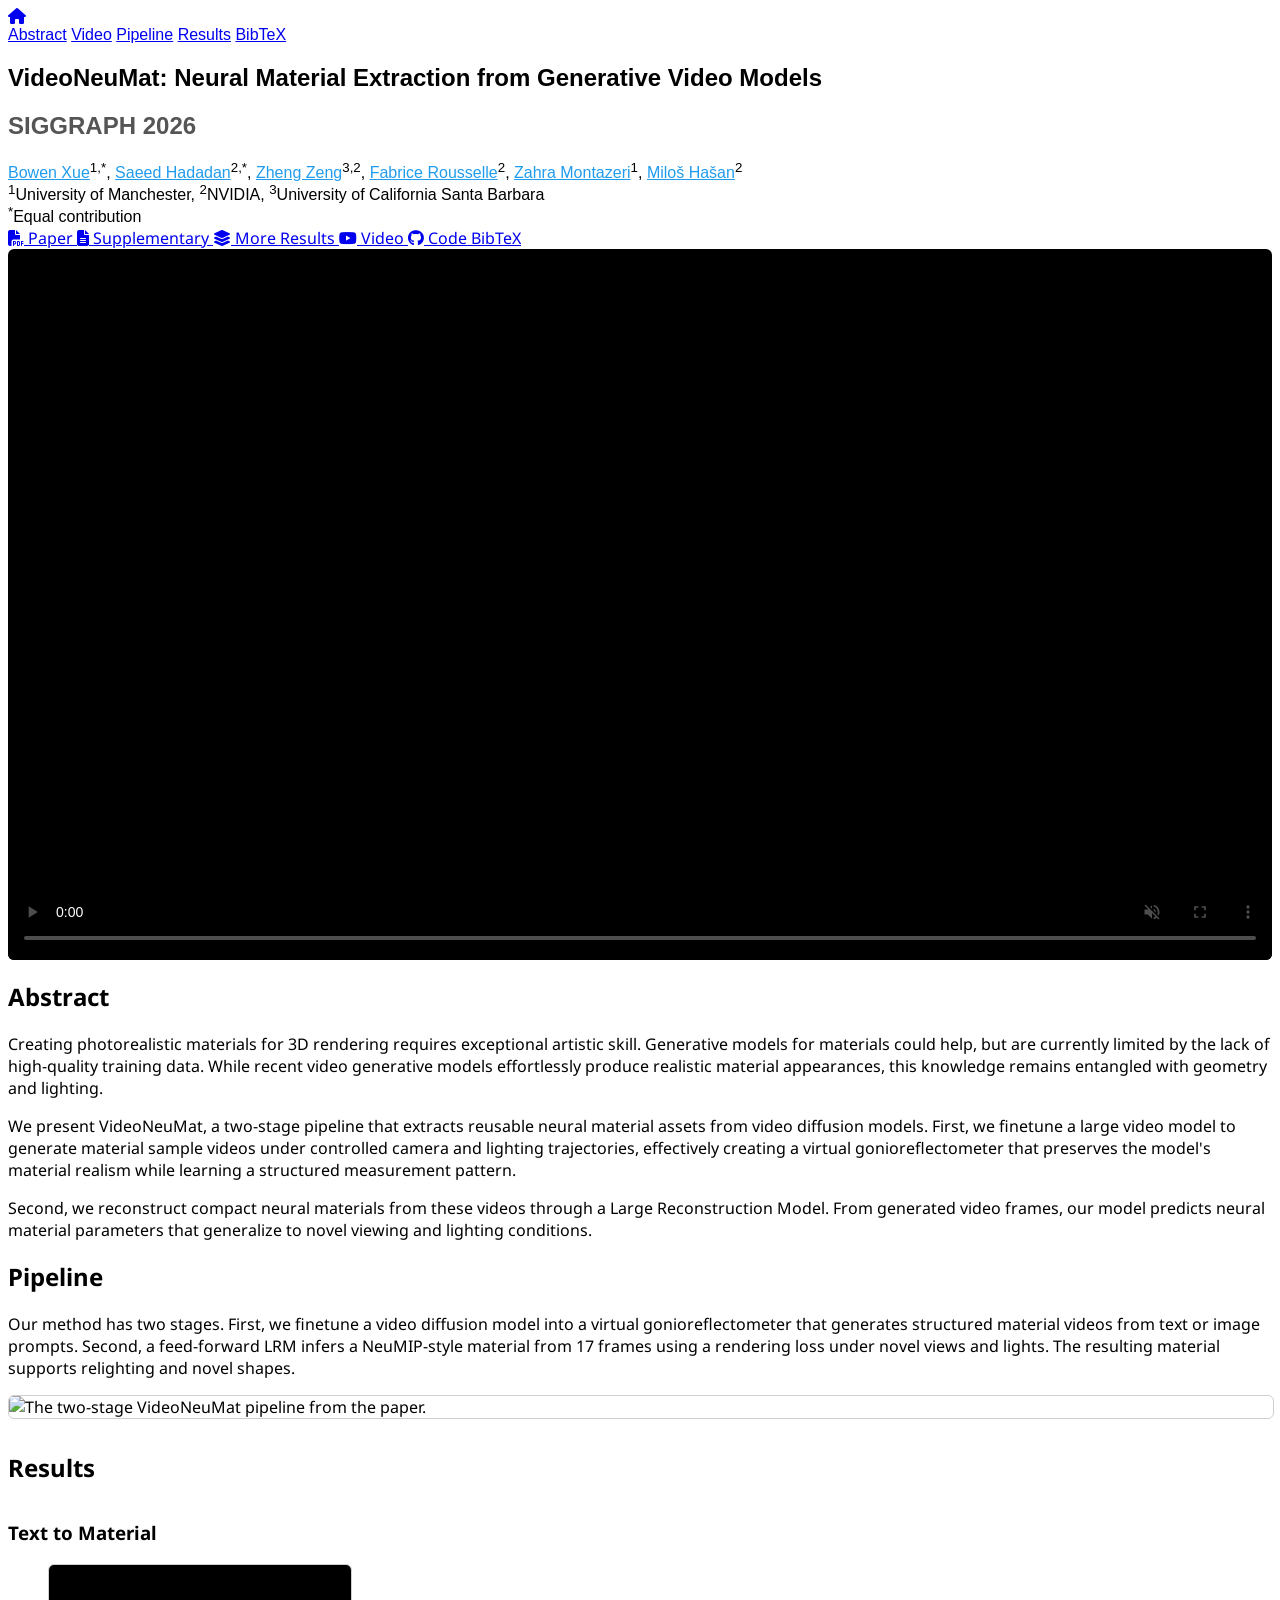
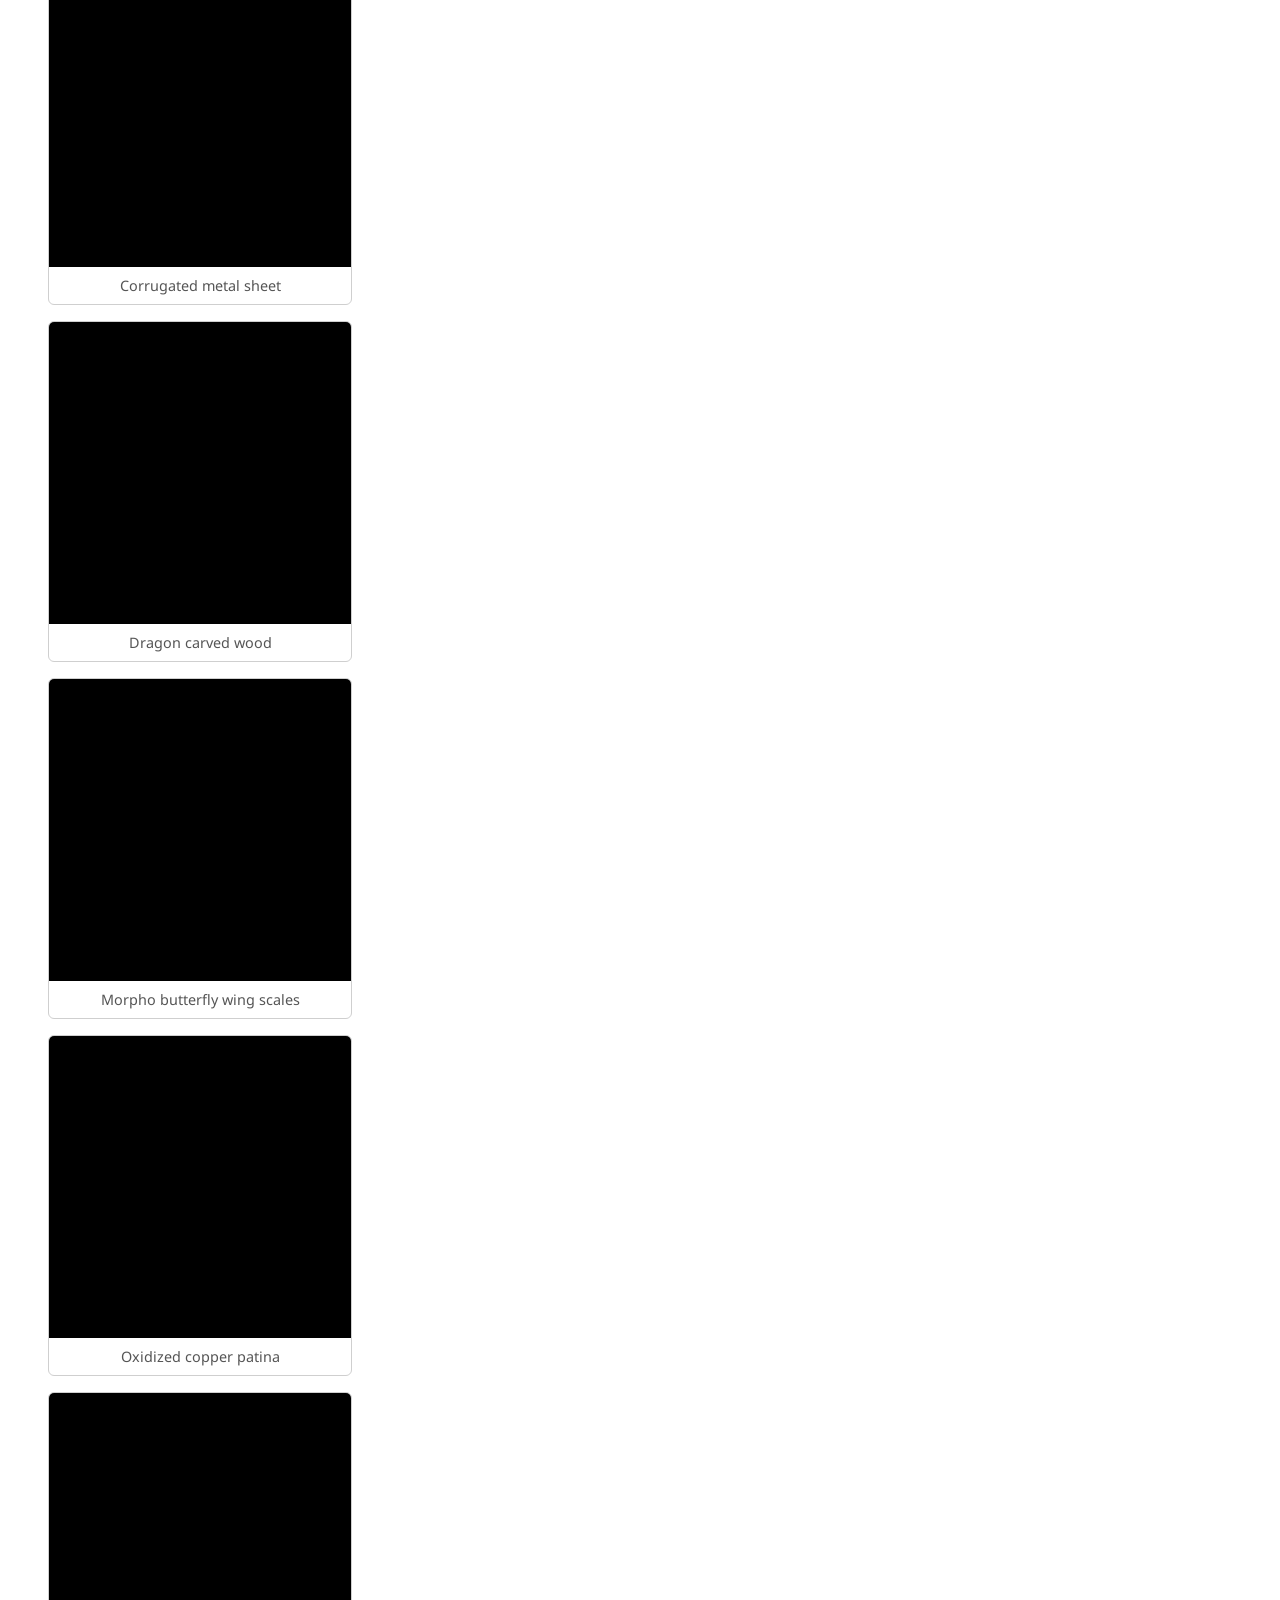
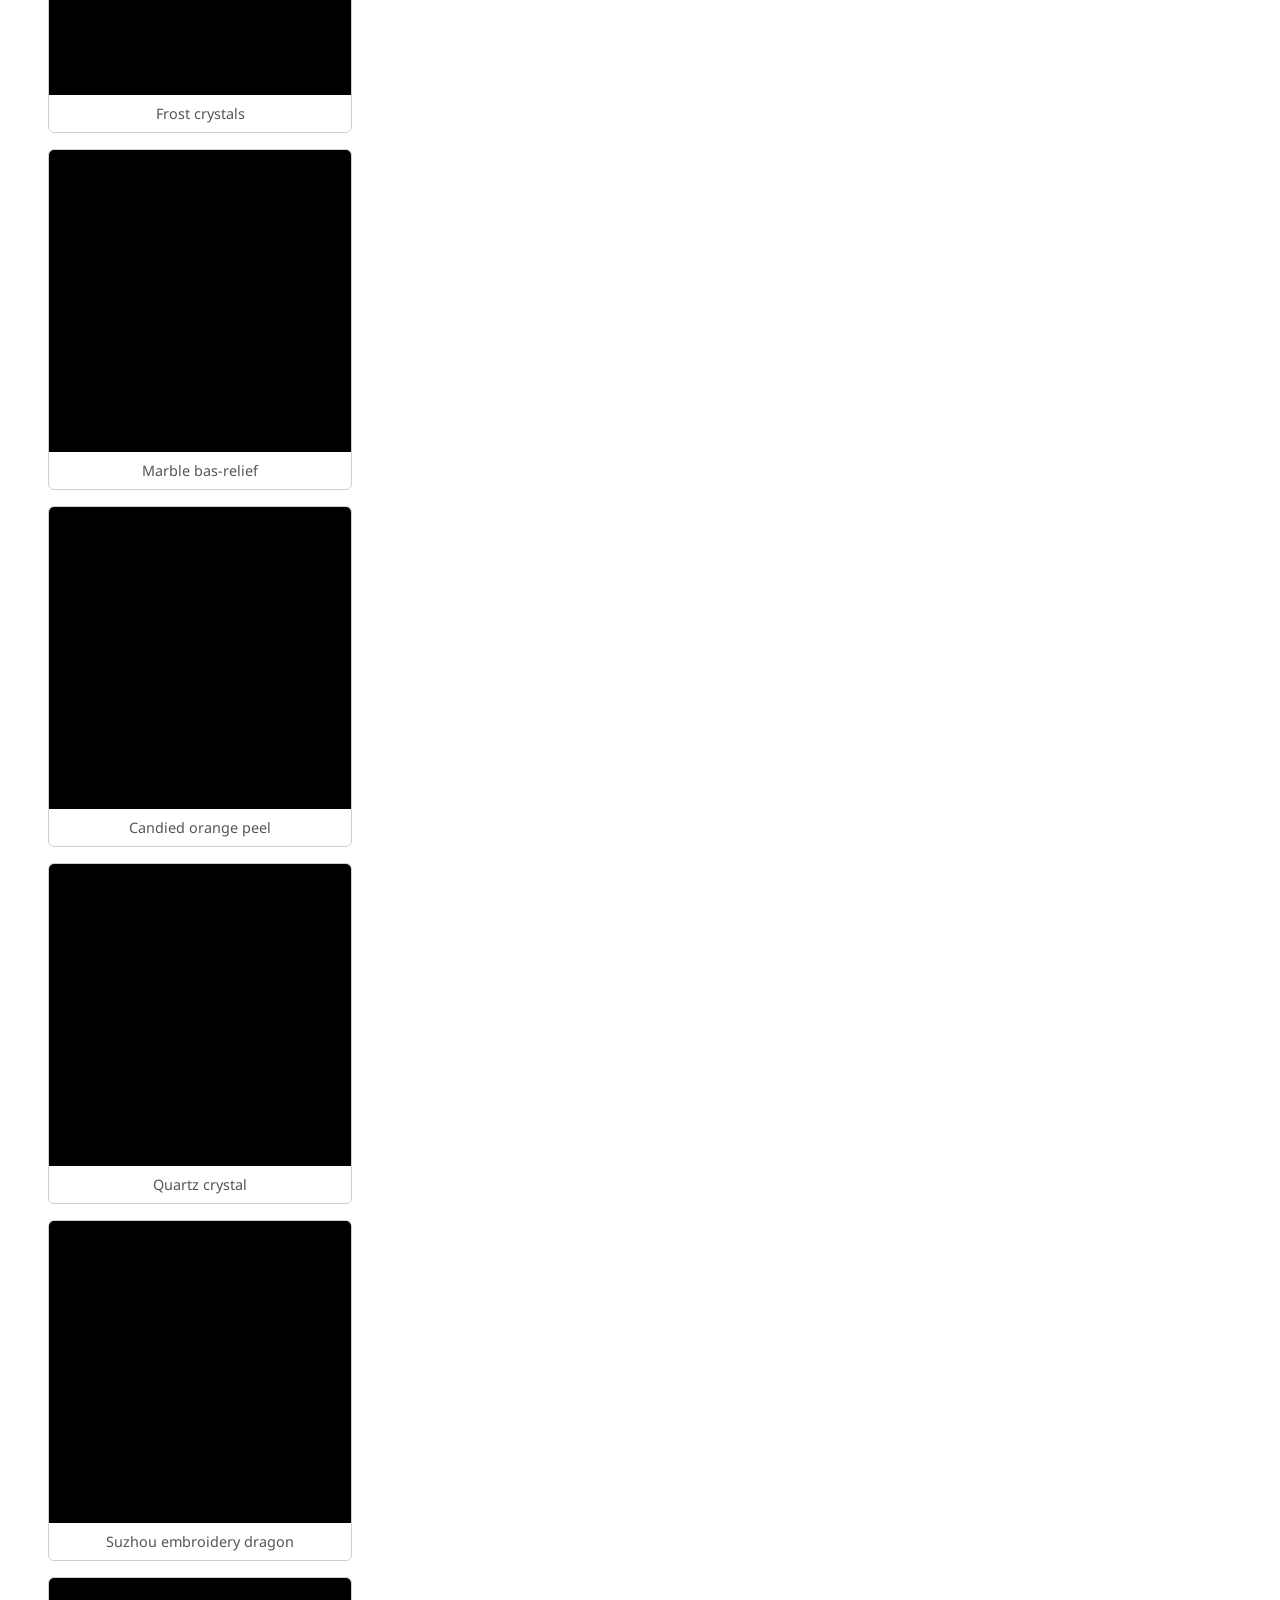
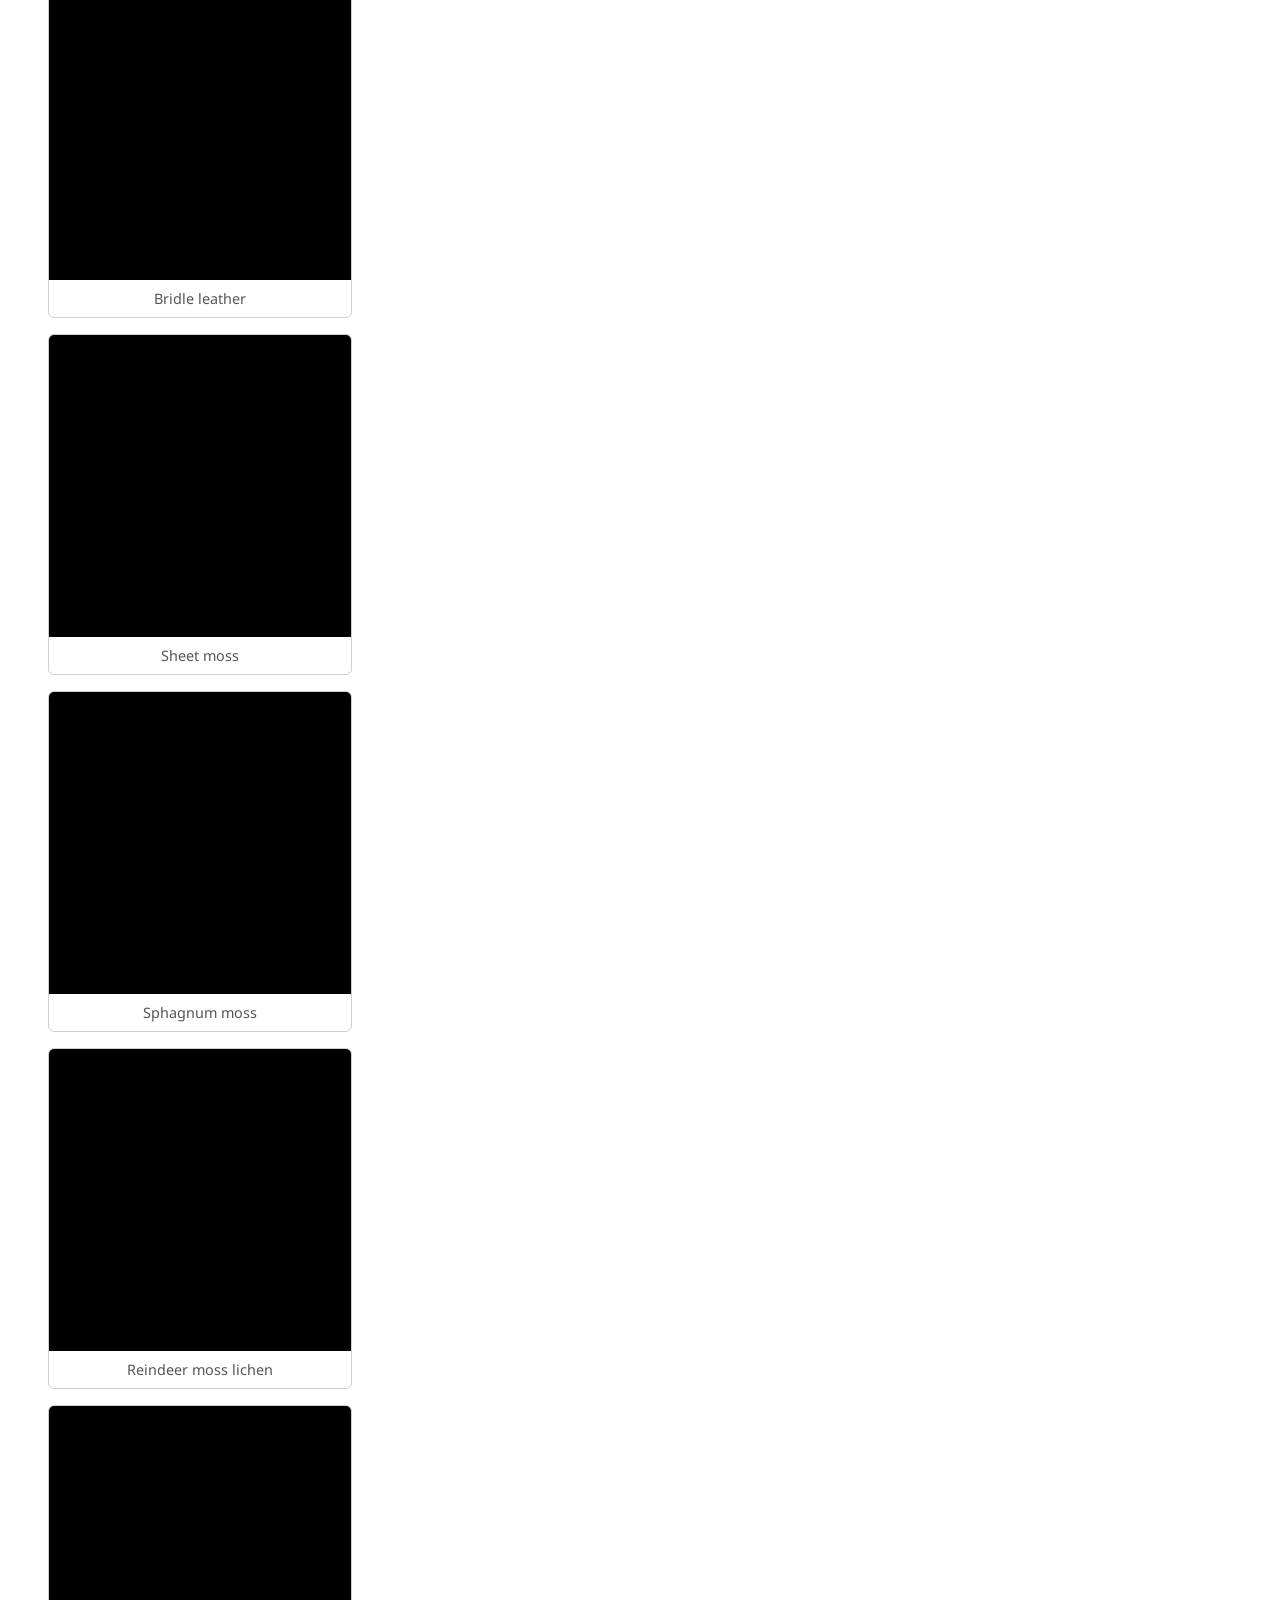
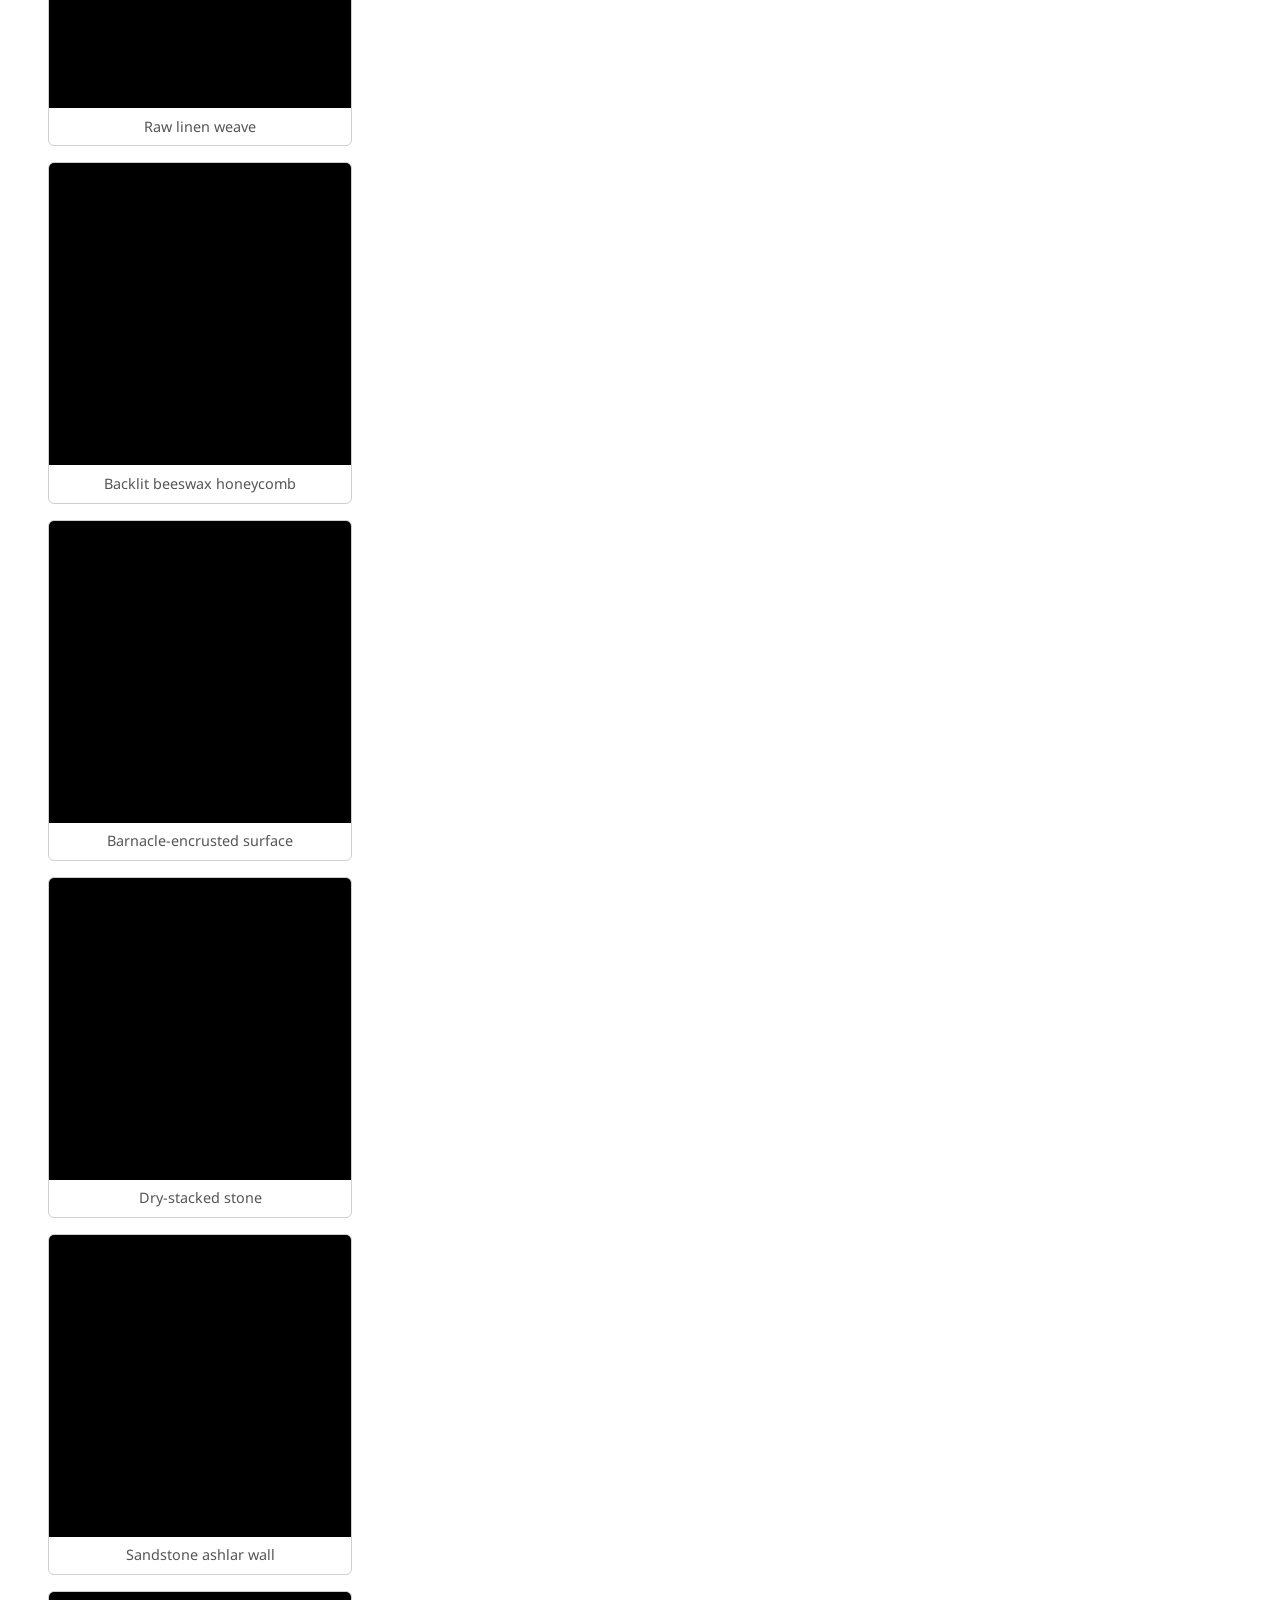
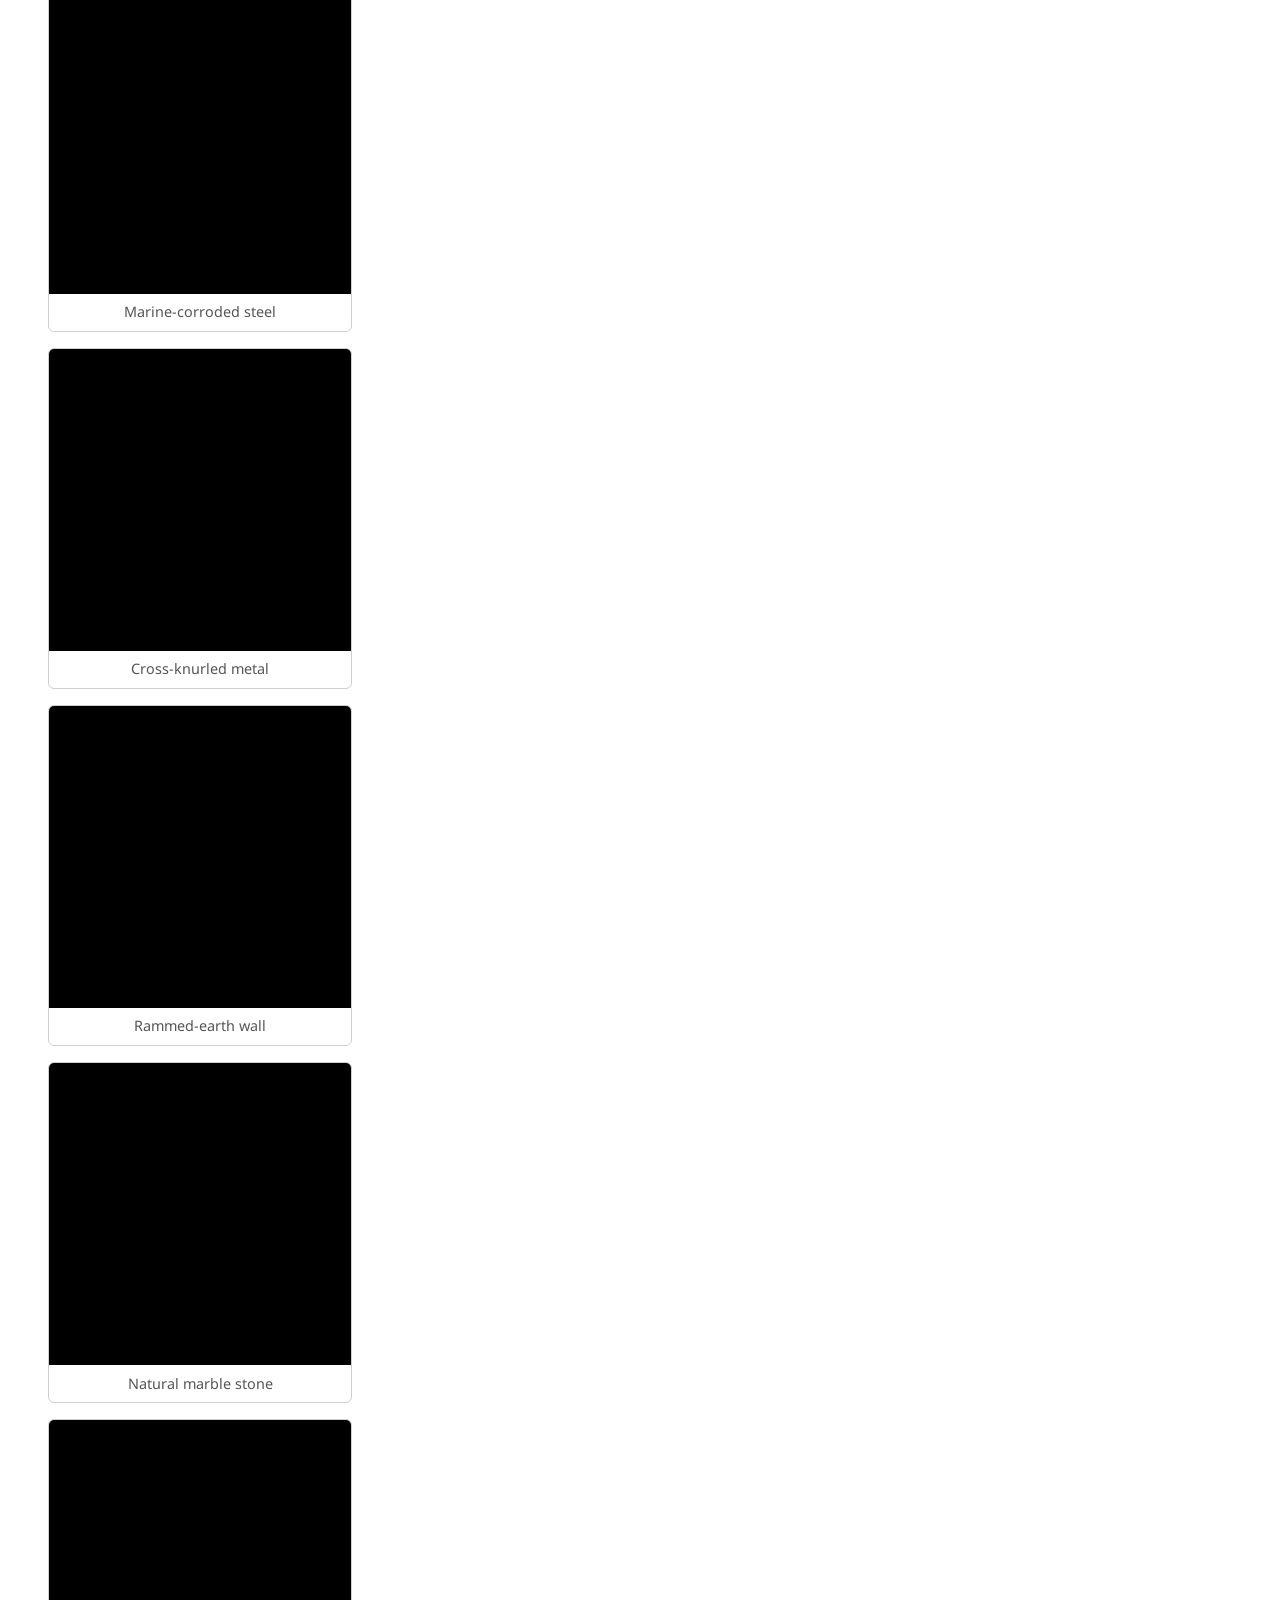
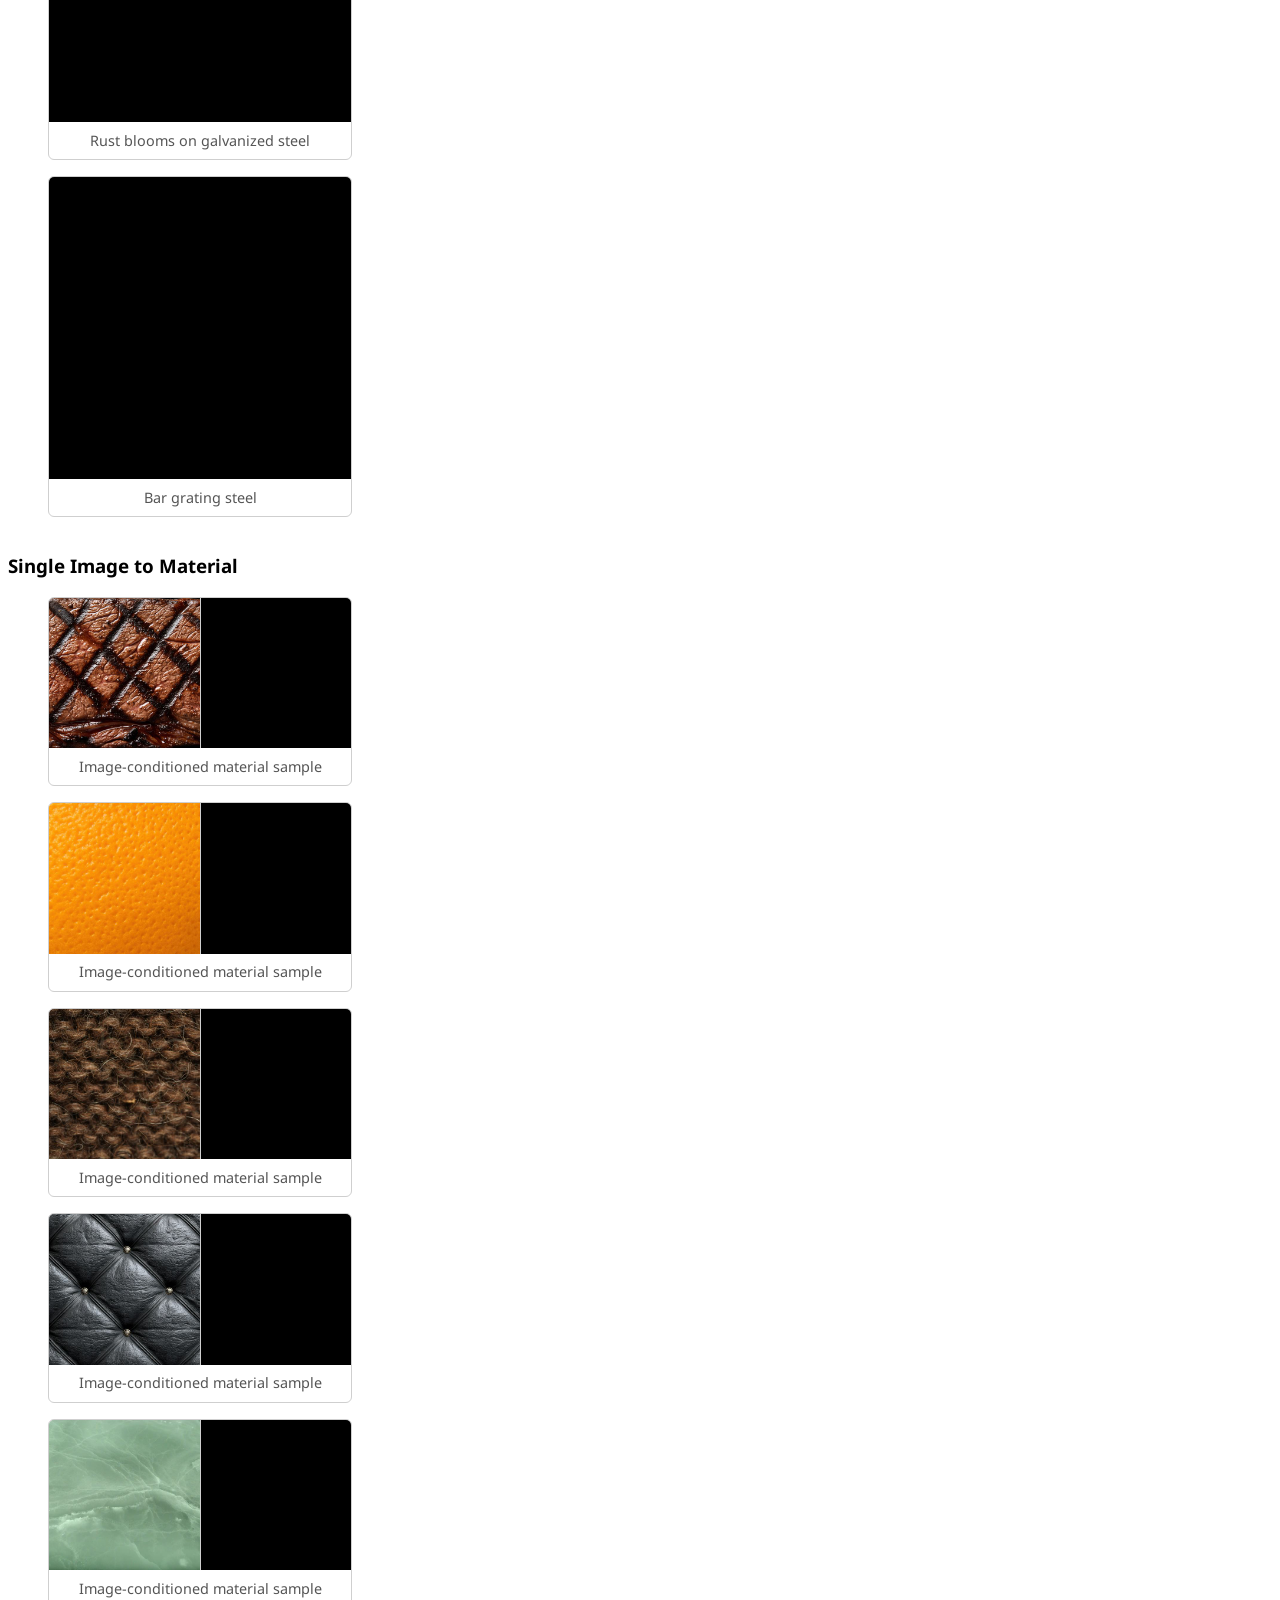
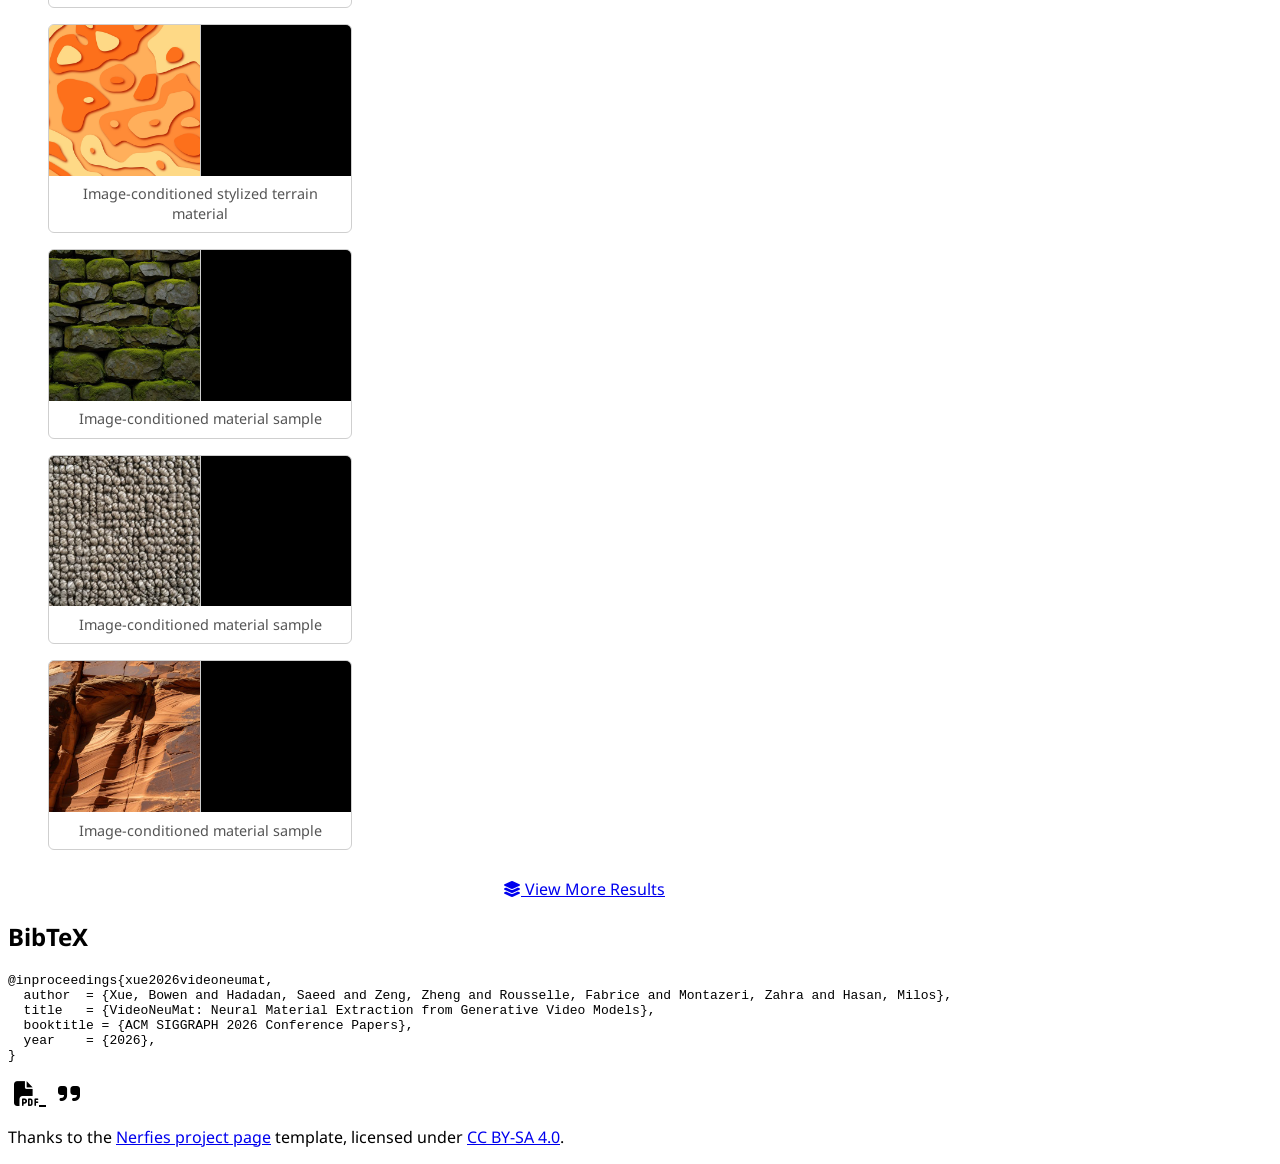
==== commit 26087af4: "Restore project results line width" ====
--- a/docs/index.html
+++ b/docs/index.html
@@ -107,8 +107,8 @@
   <link rel="stylesheet" href="./static/css/index.css">
   <style>
     #results .results-container {
-      max-width: none !important;
-      width: 92vw;
+      max-width: 1152px !important;
+      width: auto;
     }
 
     #results .results-container > .columns > .column {
@@ -331,7 +331,7 @@
 </section>
 
 <section class="section" id="results">
-  <div class="container results-container">
+  <div class="container is-max-widescreen results-container">
     <div class="columns is-centered">
       <div class="column is-full-width">
         <h2 class="title is-3">Results</h2>
--- a/docs/static/css/index.css
+++ b/docs/static/css/index.css
@@ -145,8 +145,8 @@
 }
 
 .results-container {
-  max-width: none !important;
-  width: 92vw;
+  max-width: 1152px !important;
+  width: auto;
 }
 
 .results-container > .columns > .column {
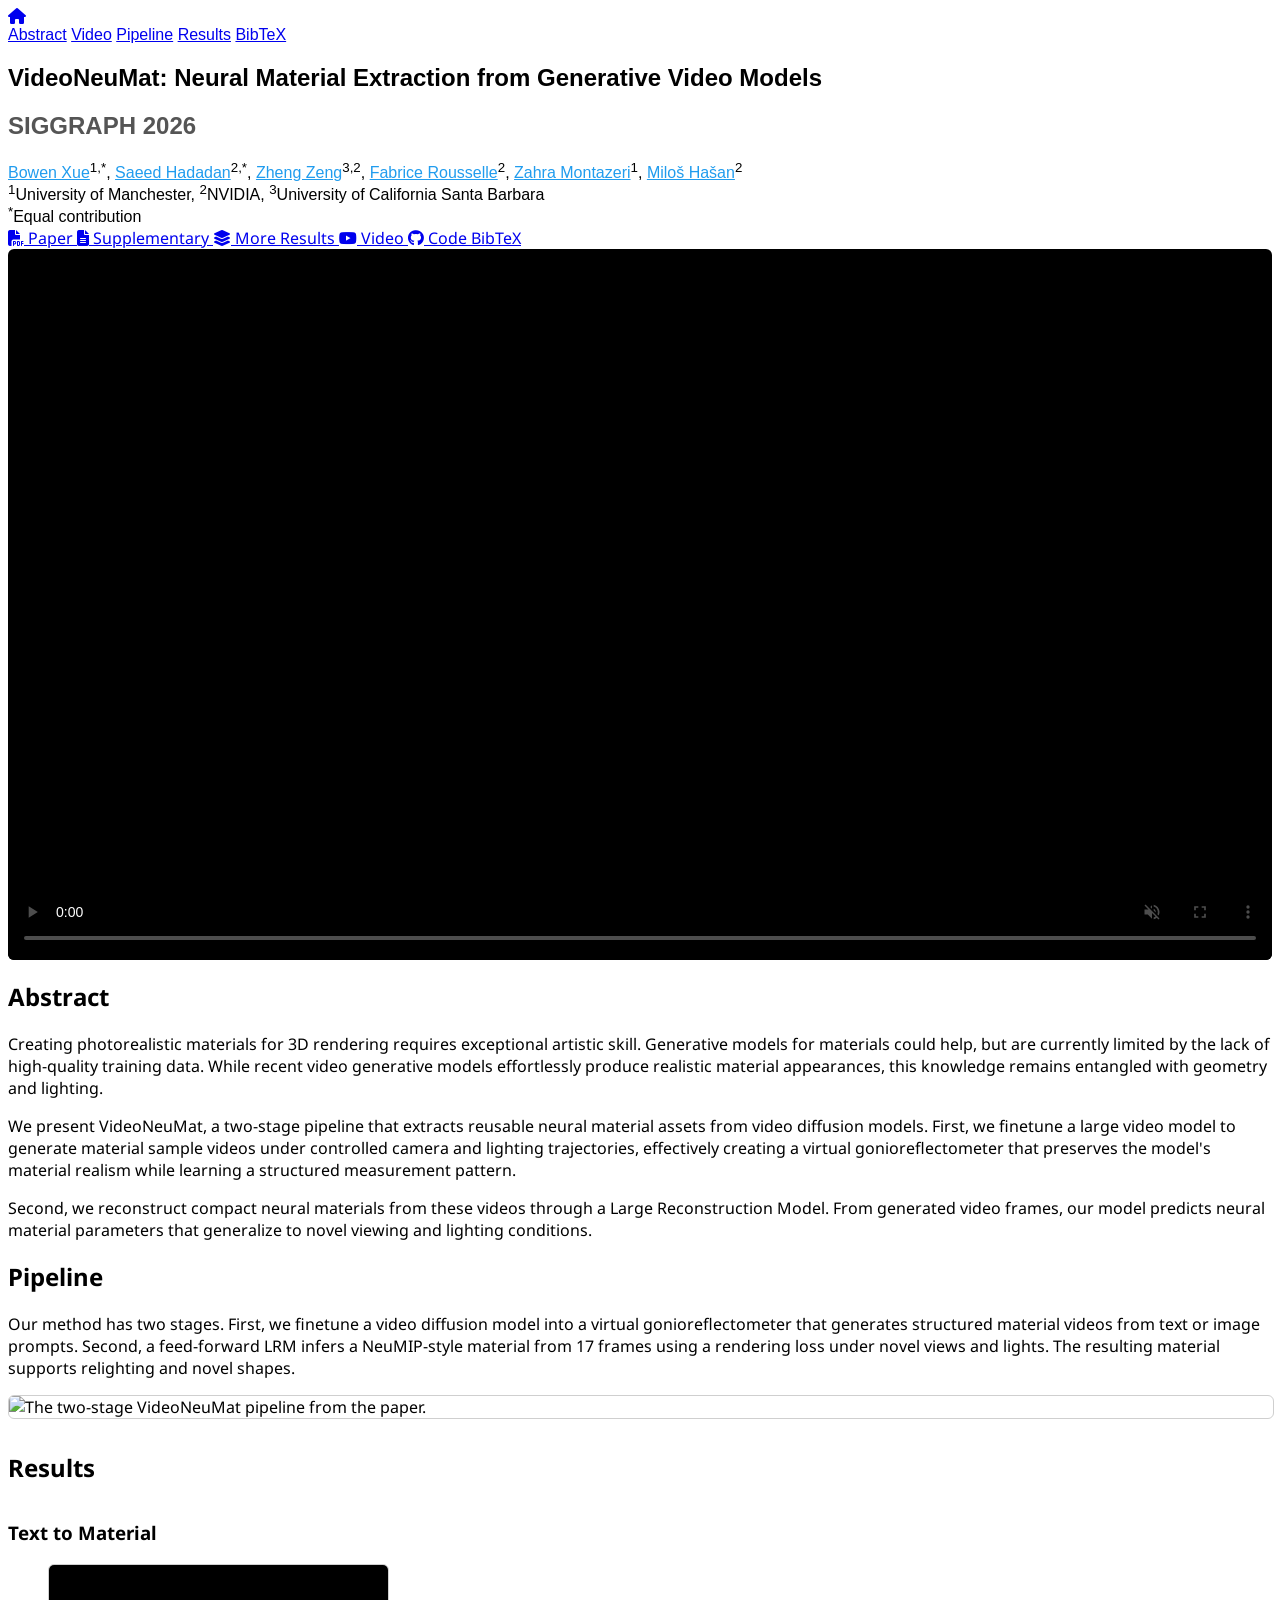
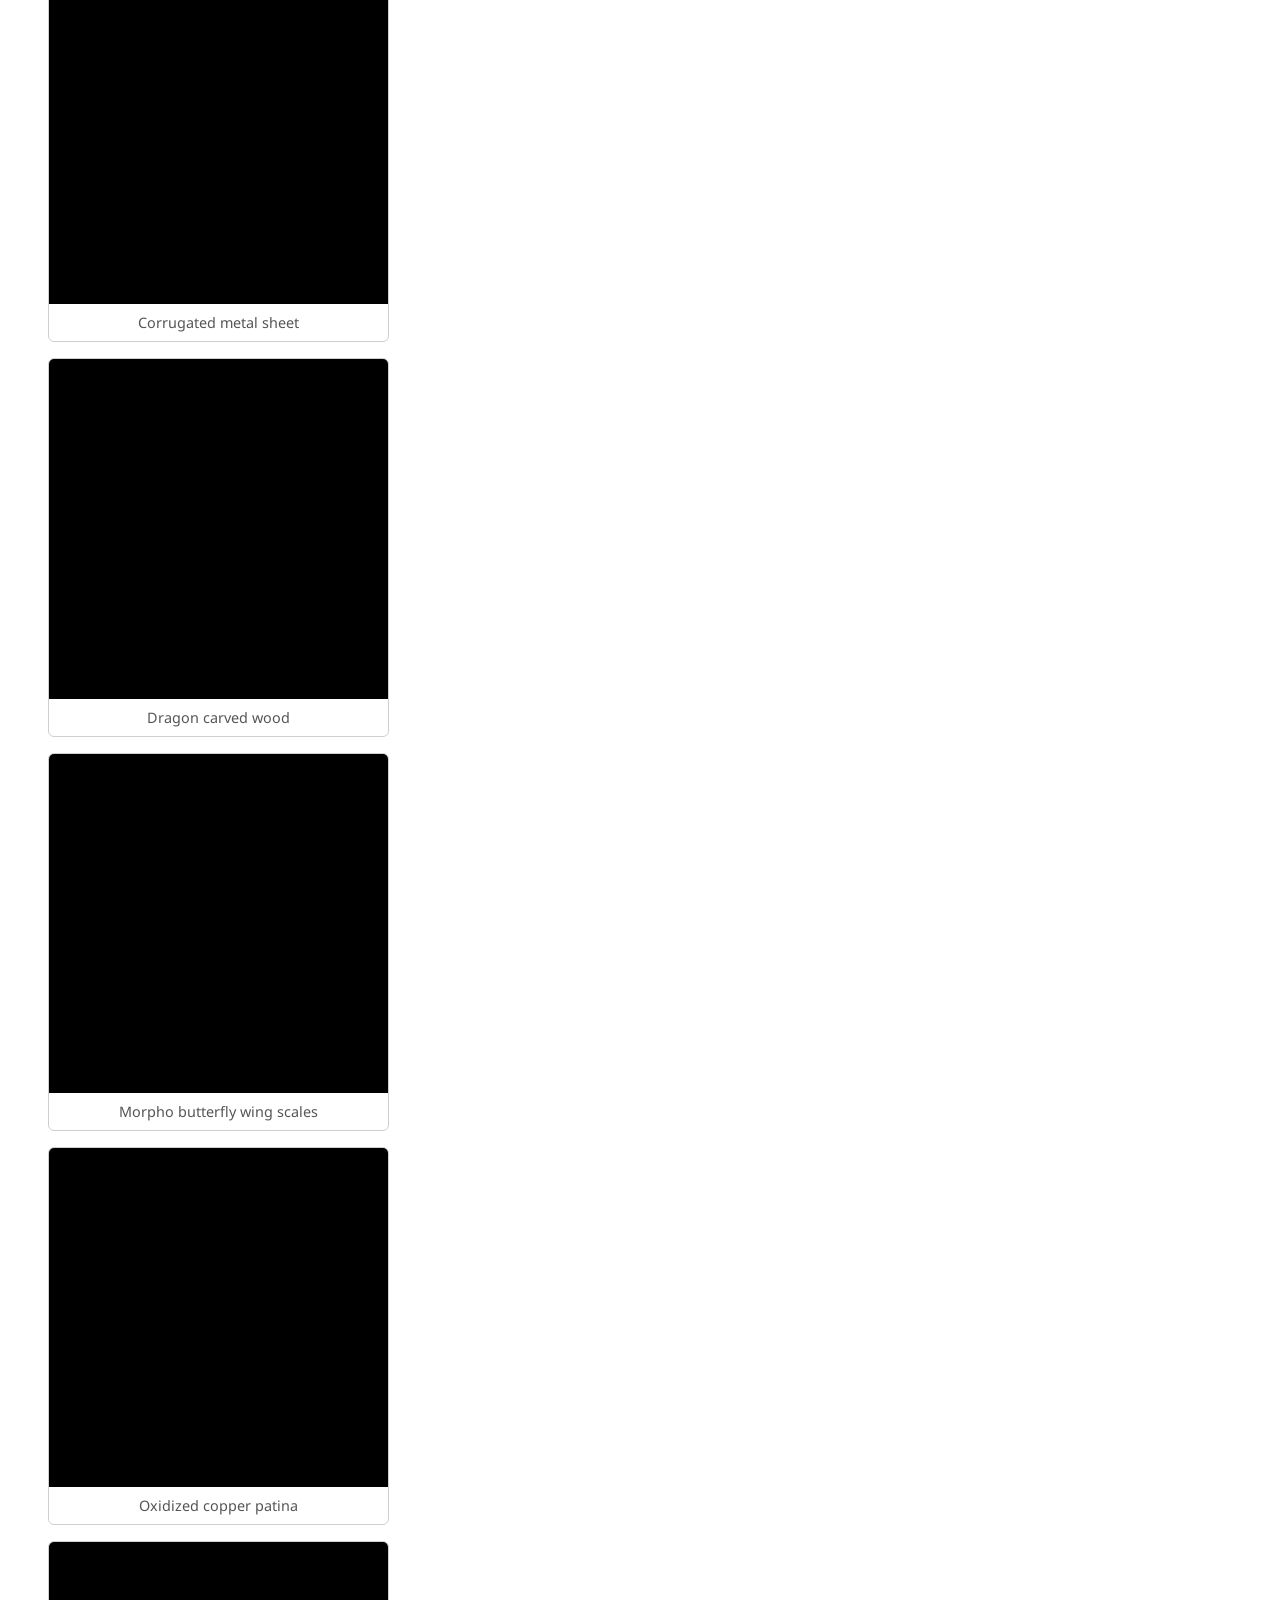
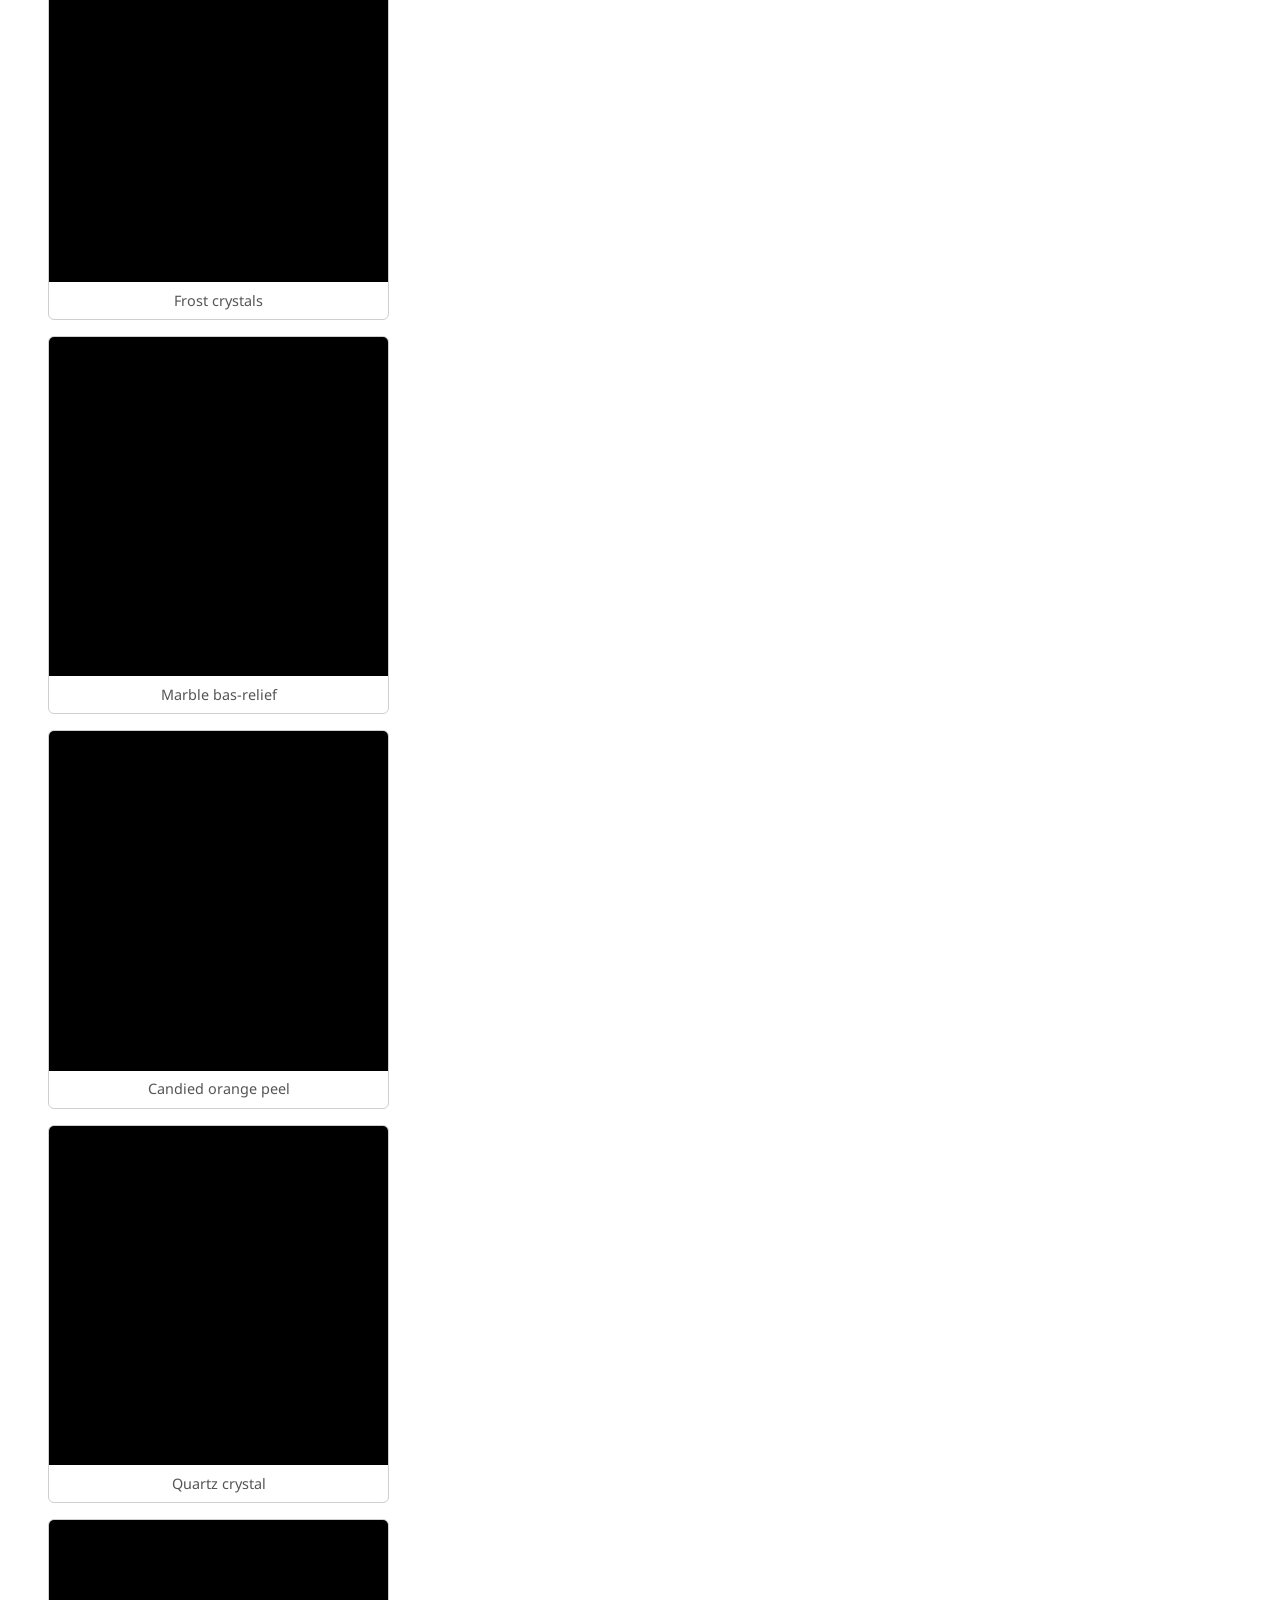
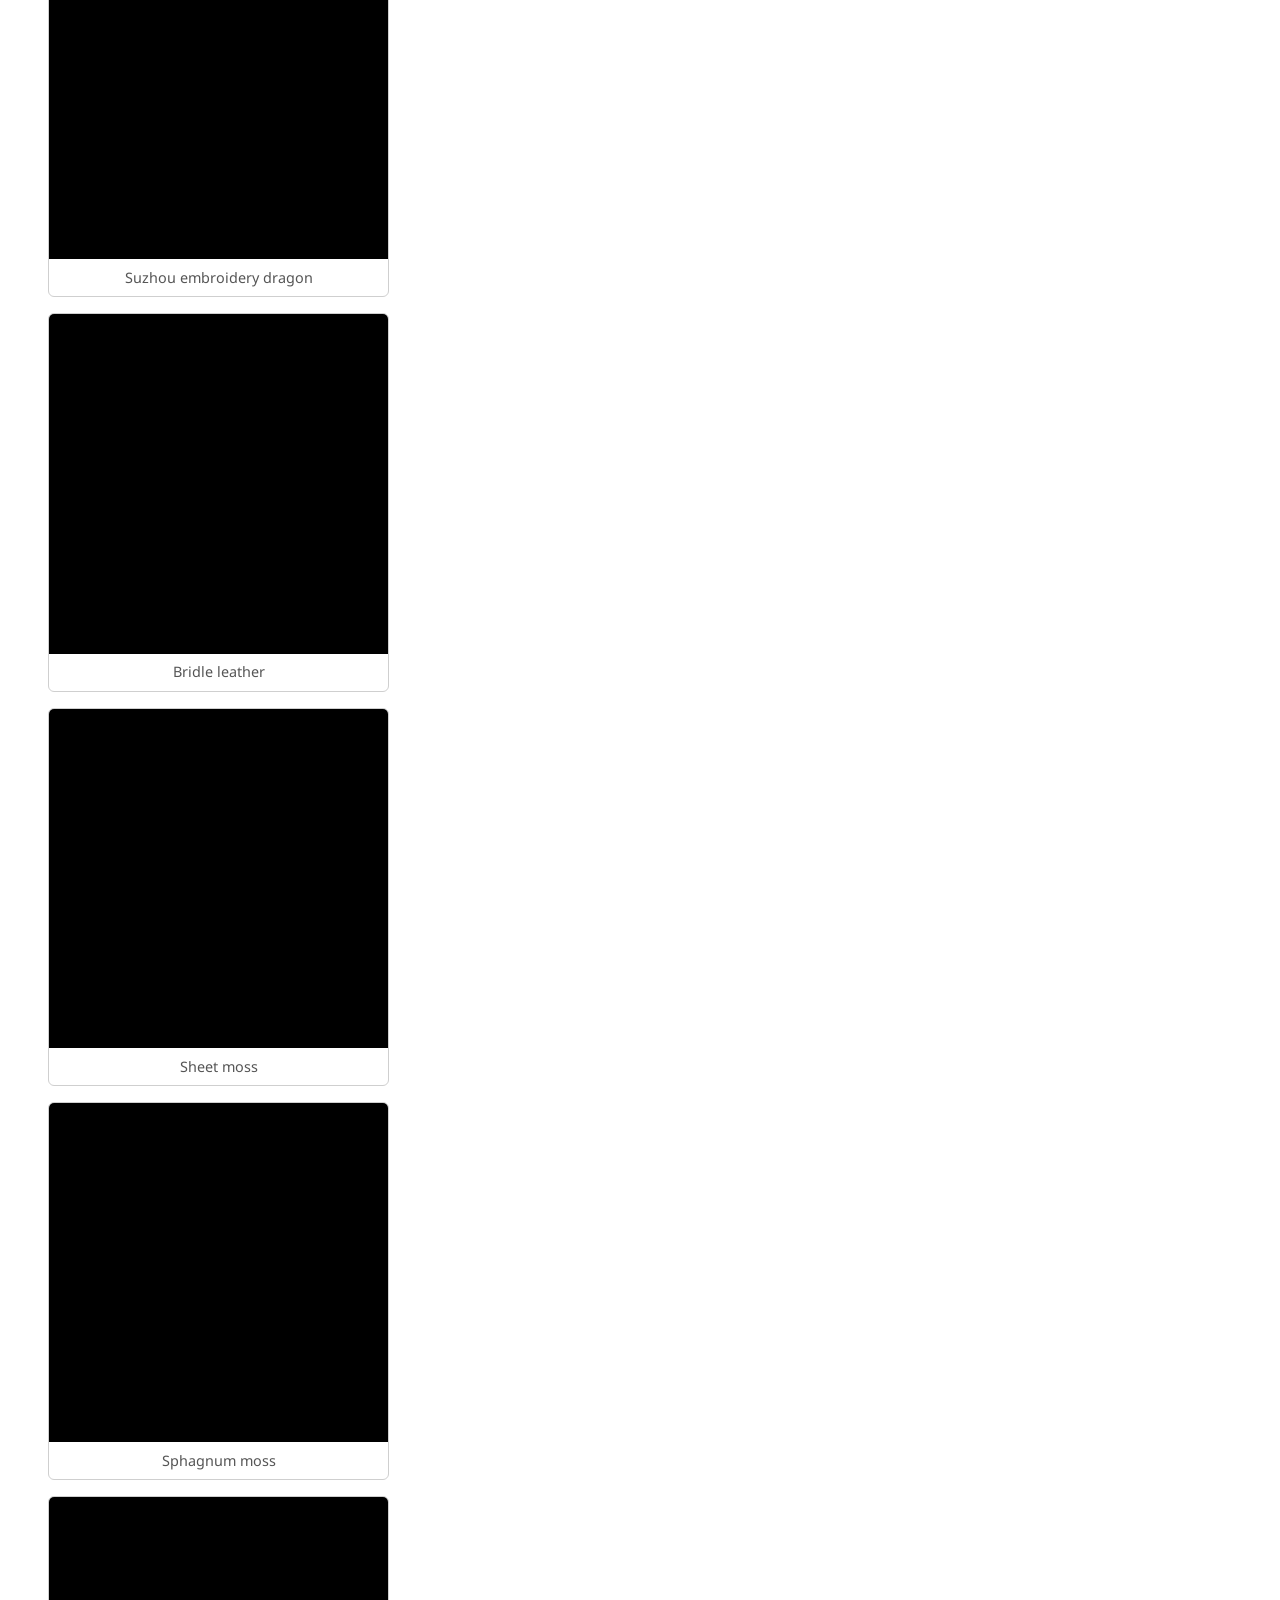
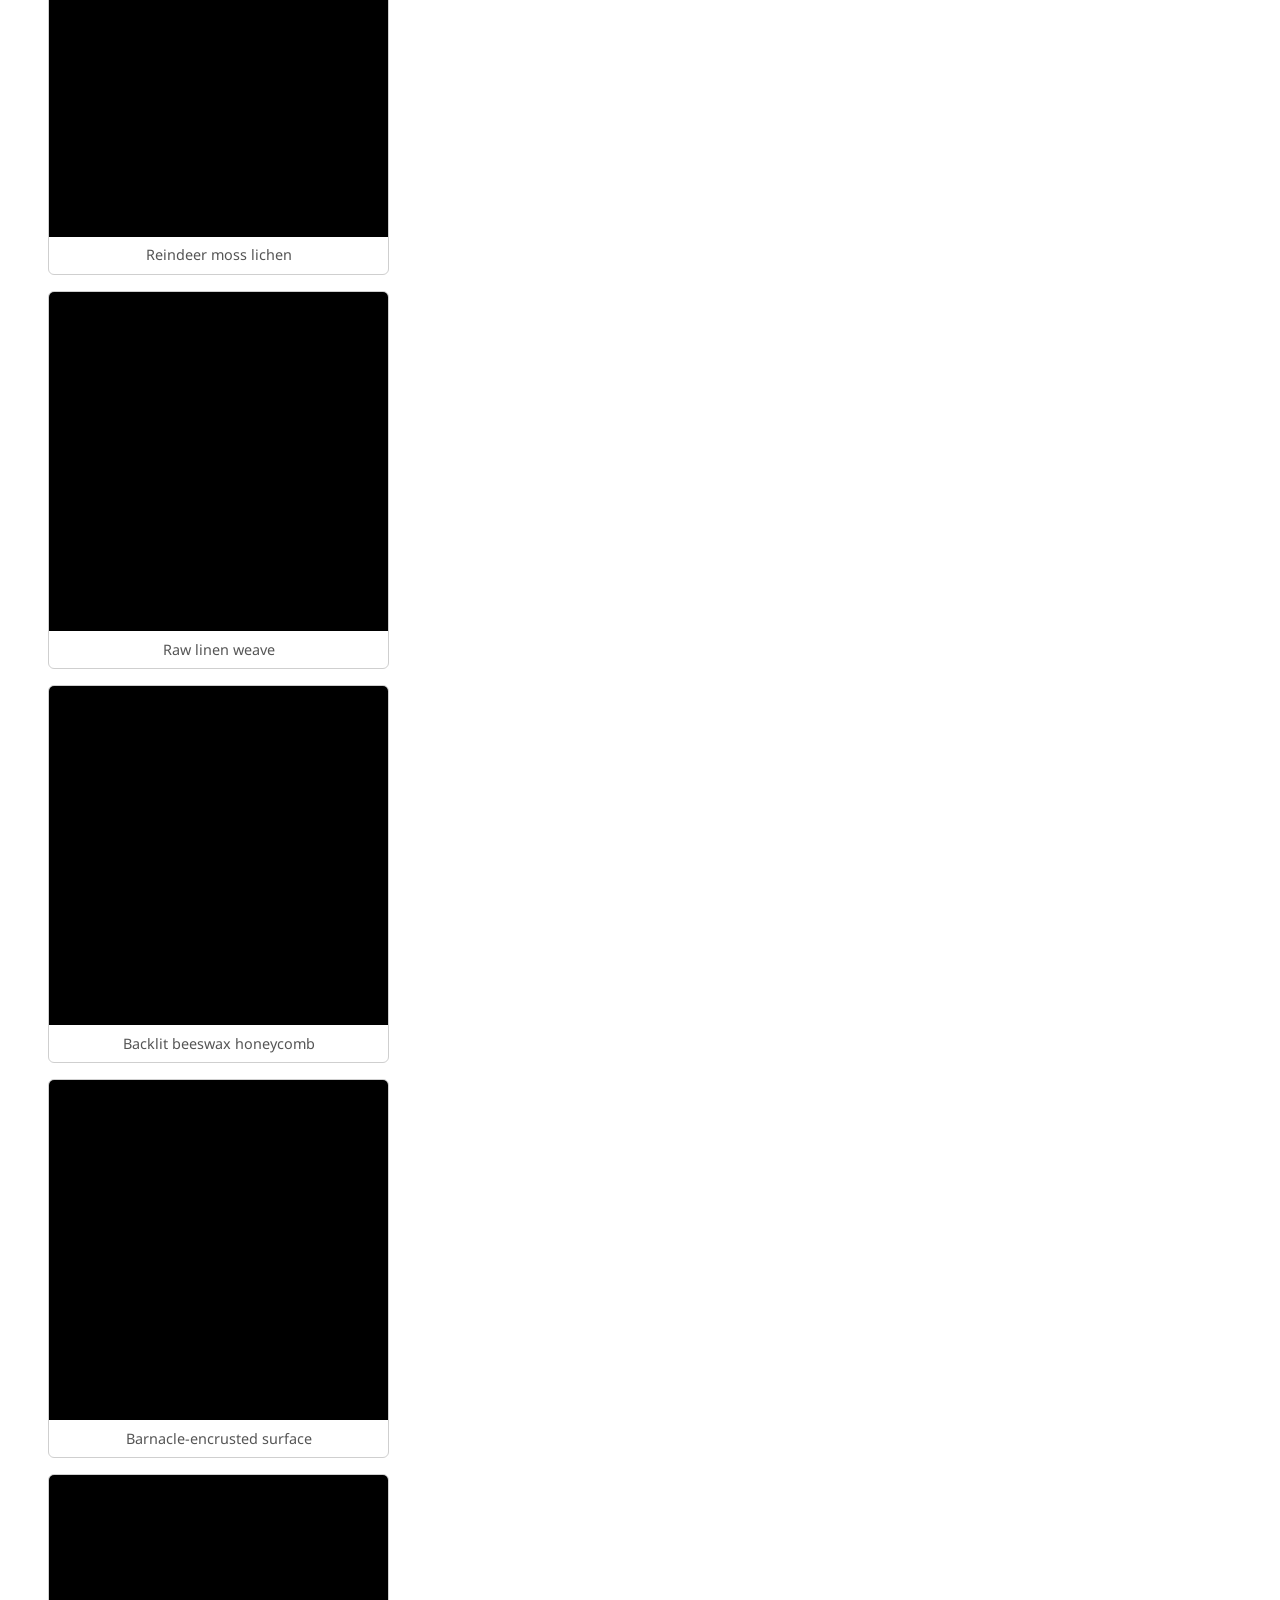
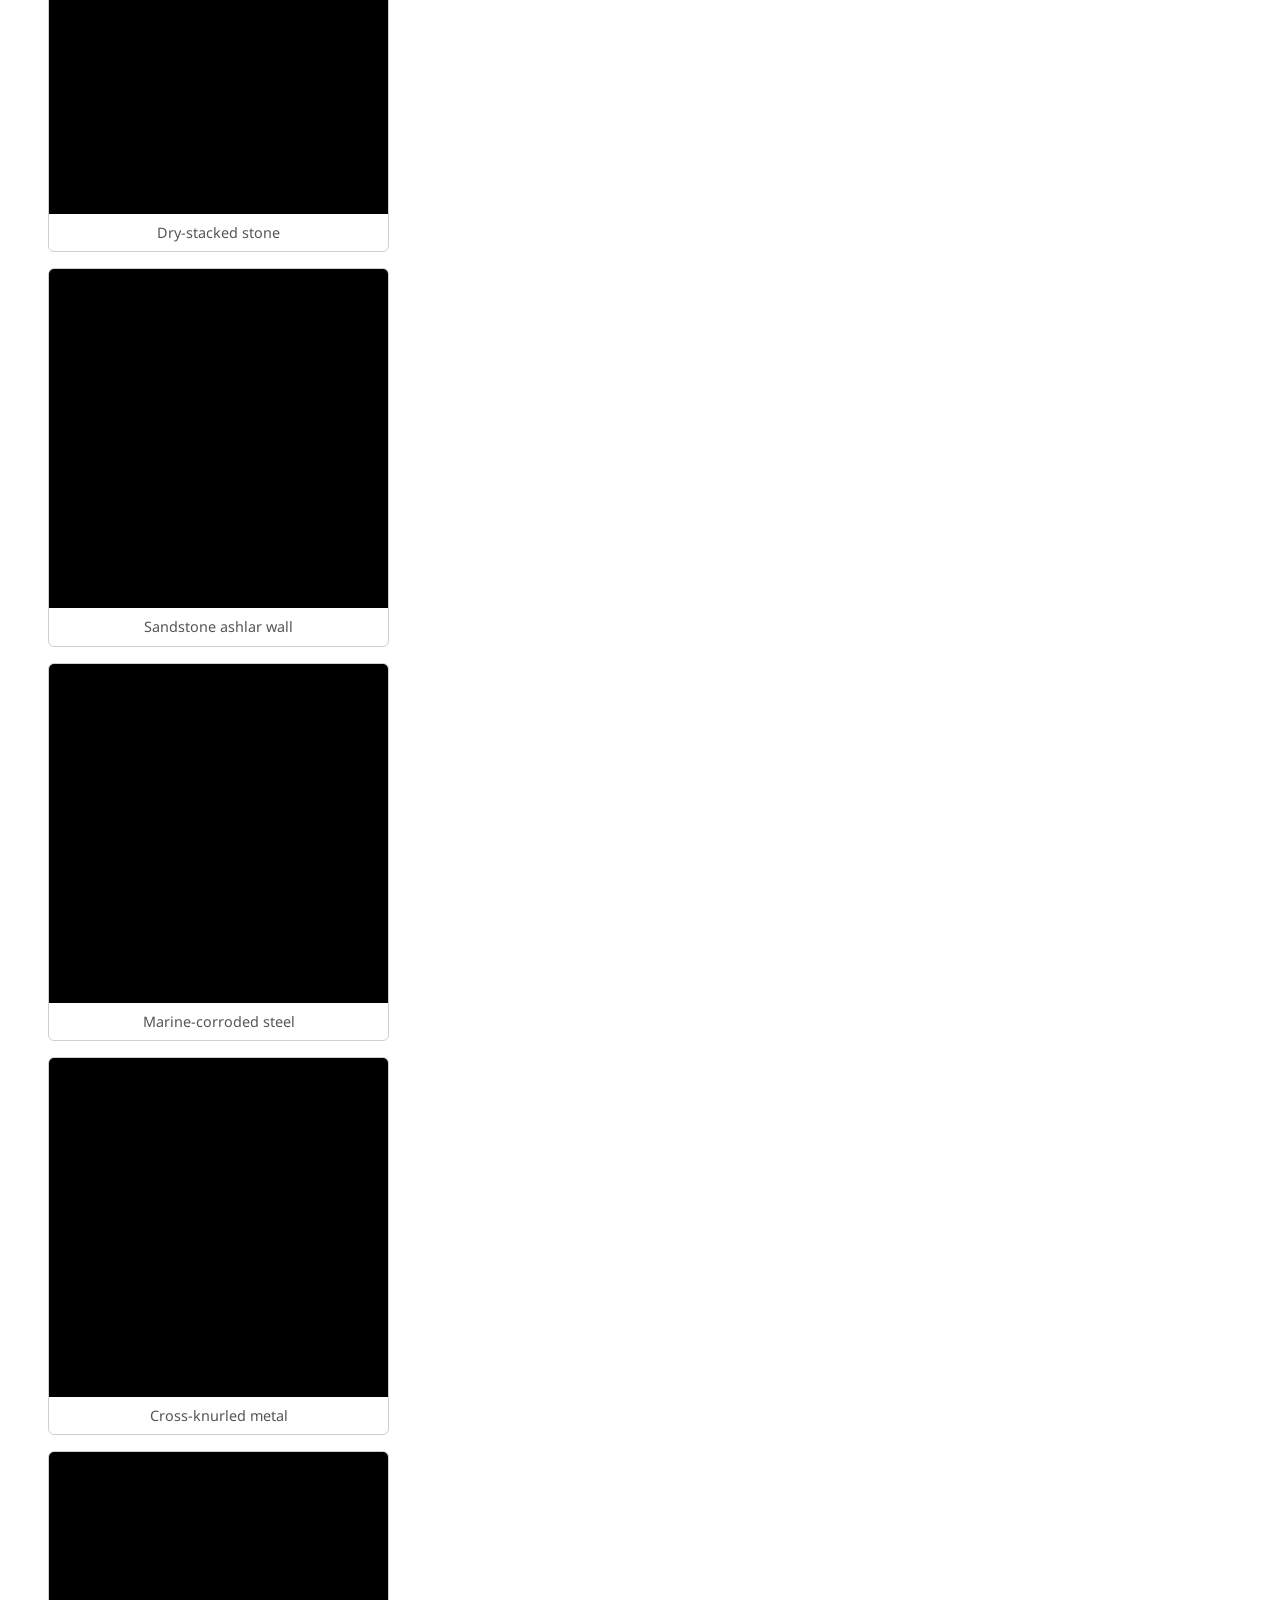
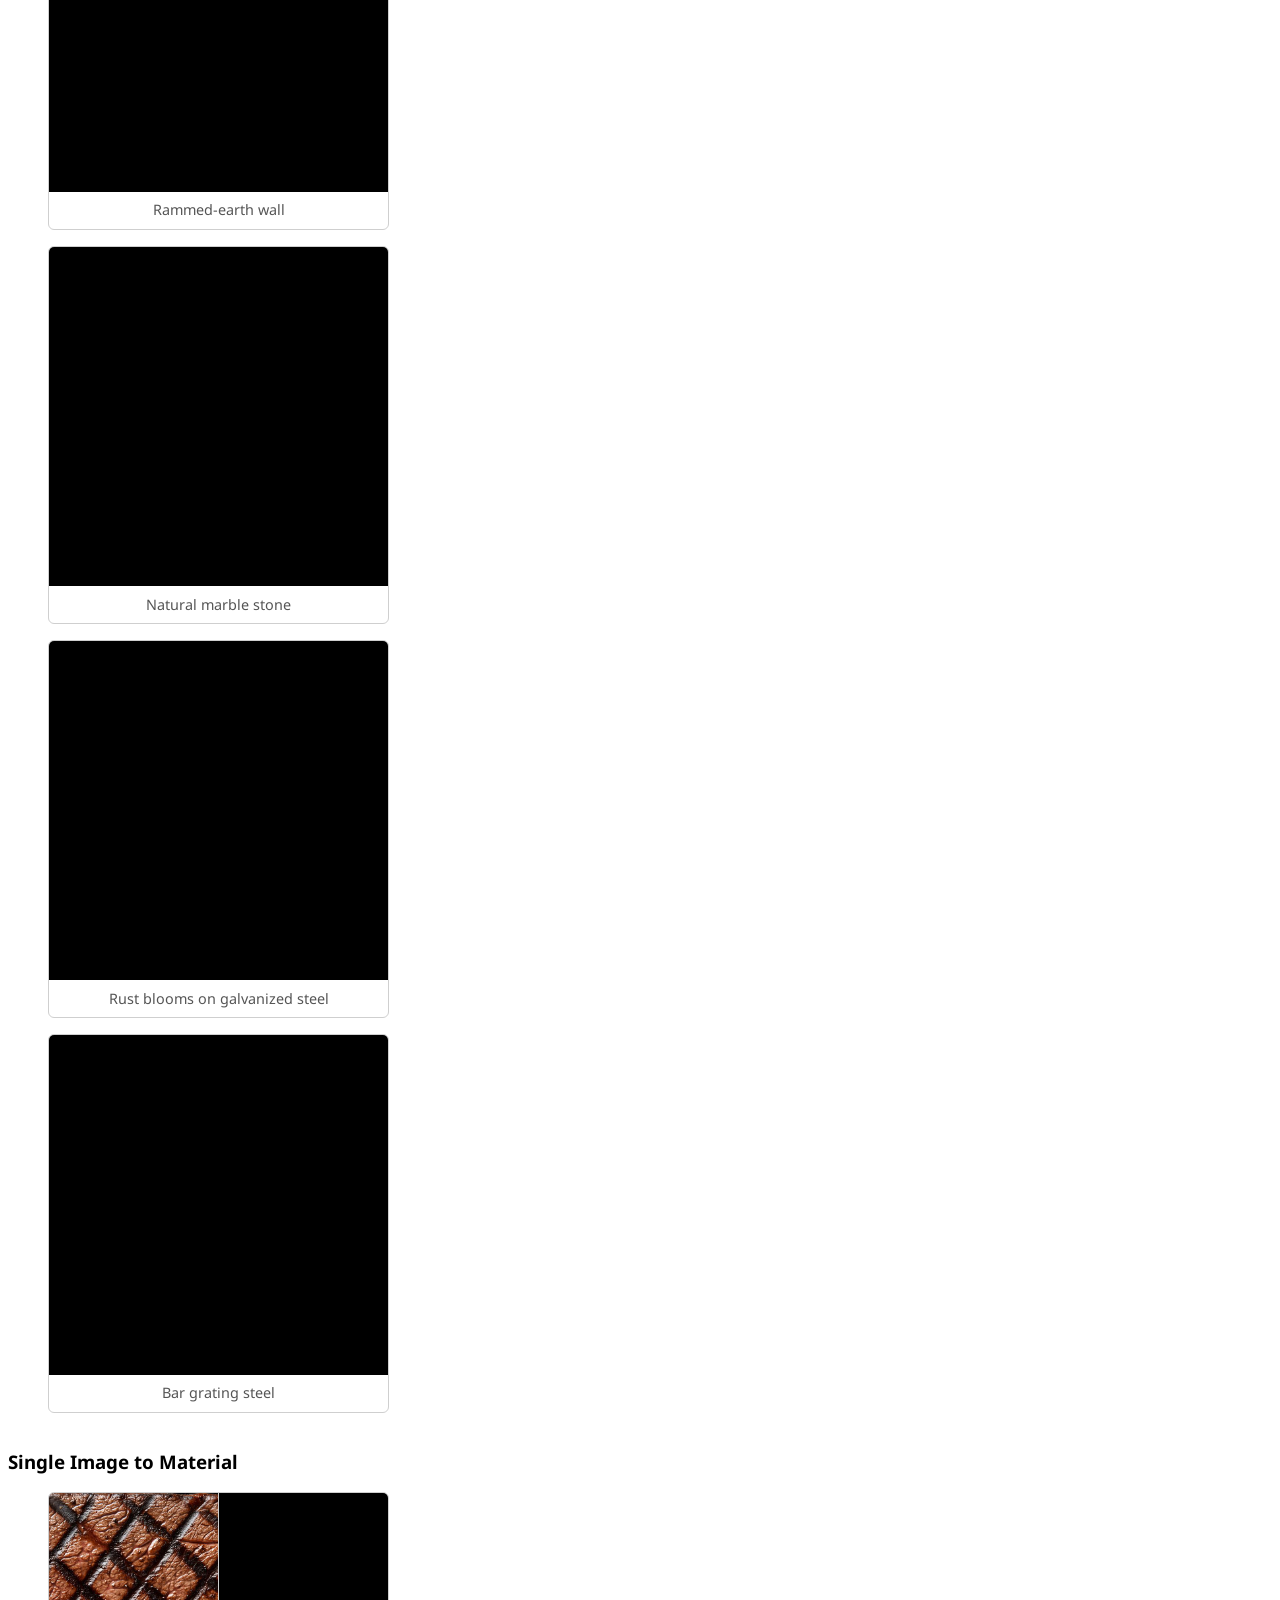
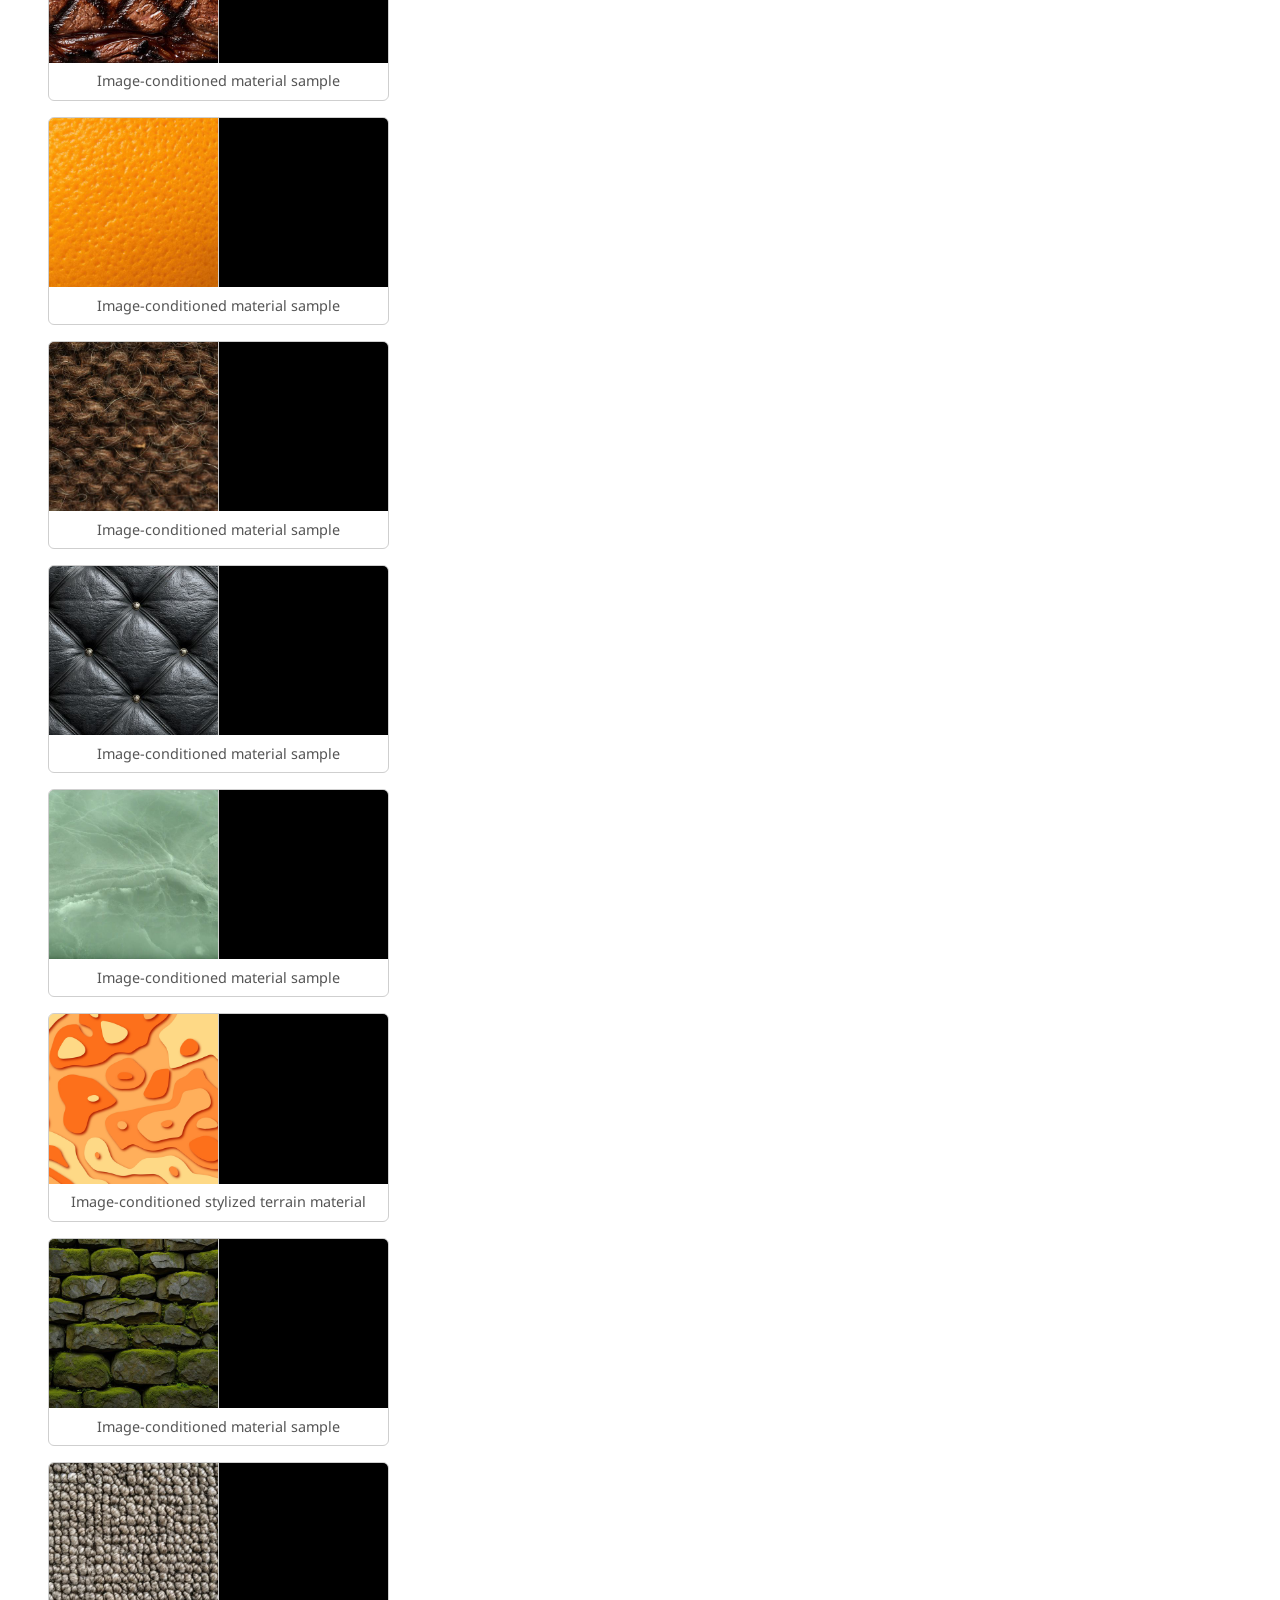
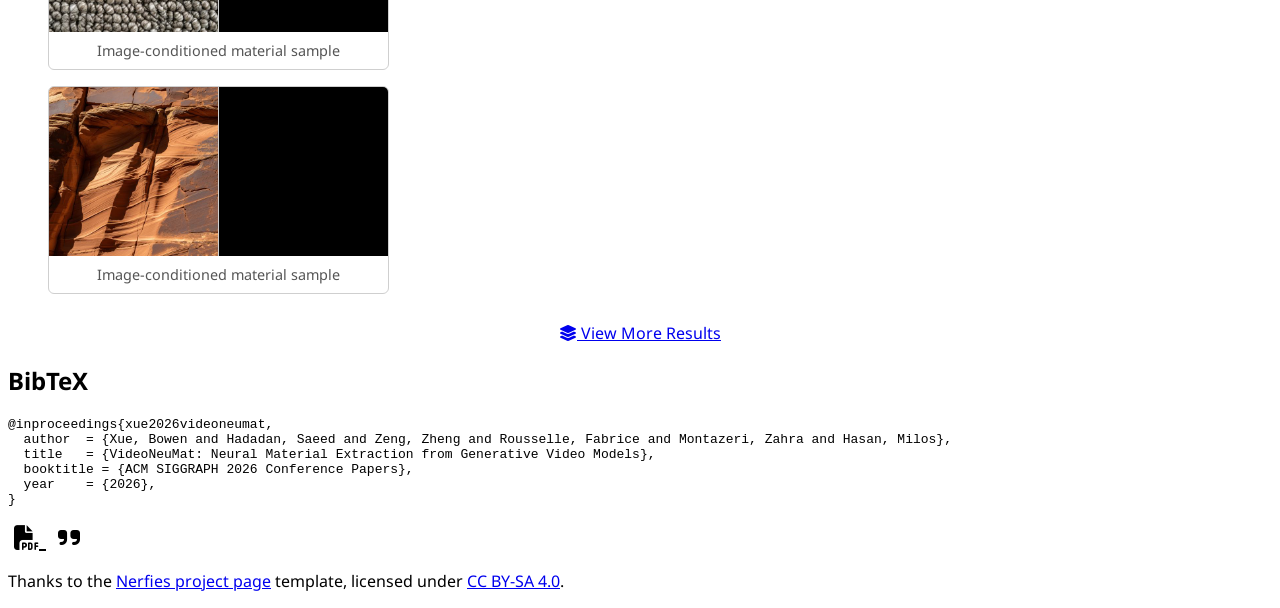
==== commit 30f7731c: "Rely on template results width" ====
--- a/docs/index.html
+++ b/docs/index.html
@@ -106,11 +106,6 @@
   <link rel="stylesheet" href="https://cdn.jsdelivr.net/gh/jpswalsh/academicons@1/css/academicons.min.css">
   <link rel="stylesheet" href="./static/css/index.css">
   <style>
-    #results .results-container {
-      max-width: 1152px !important;
-      width: auto;
-    }
-
     #results .results-container > .columns > .column {
       flex: none;
       width: 100%;
--- a/docs/static/css/index.css
+++ b/docs/static/css/index.css
@@ -144,11 +144,6 @@
   text-align: center;
 }
 
-.results-container {
-  max-width: 1152px !important;
-  width: auto;
-}
-
 .results-container > .columns > .column {
   flex: none;
   width: 100%;
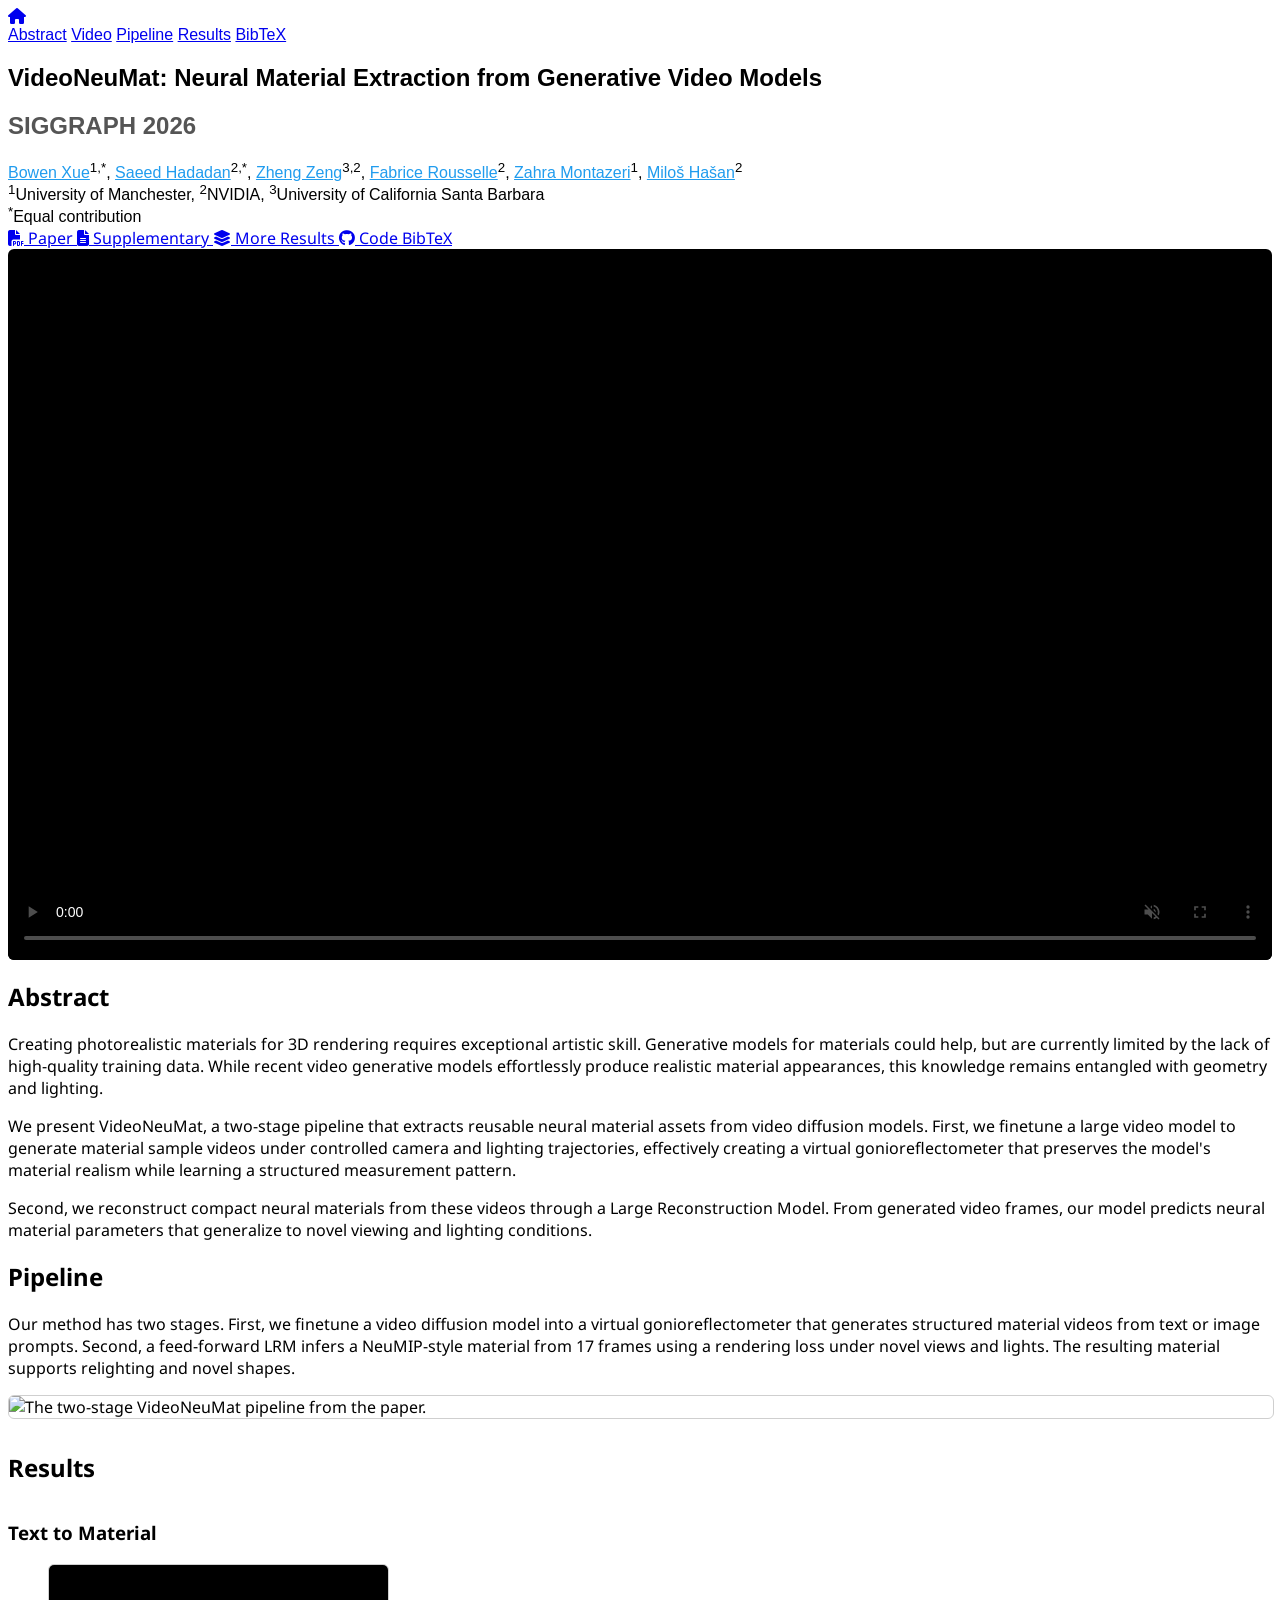
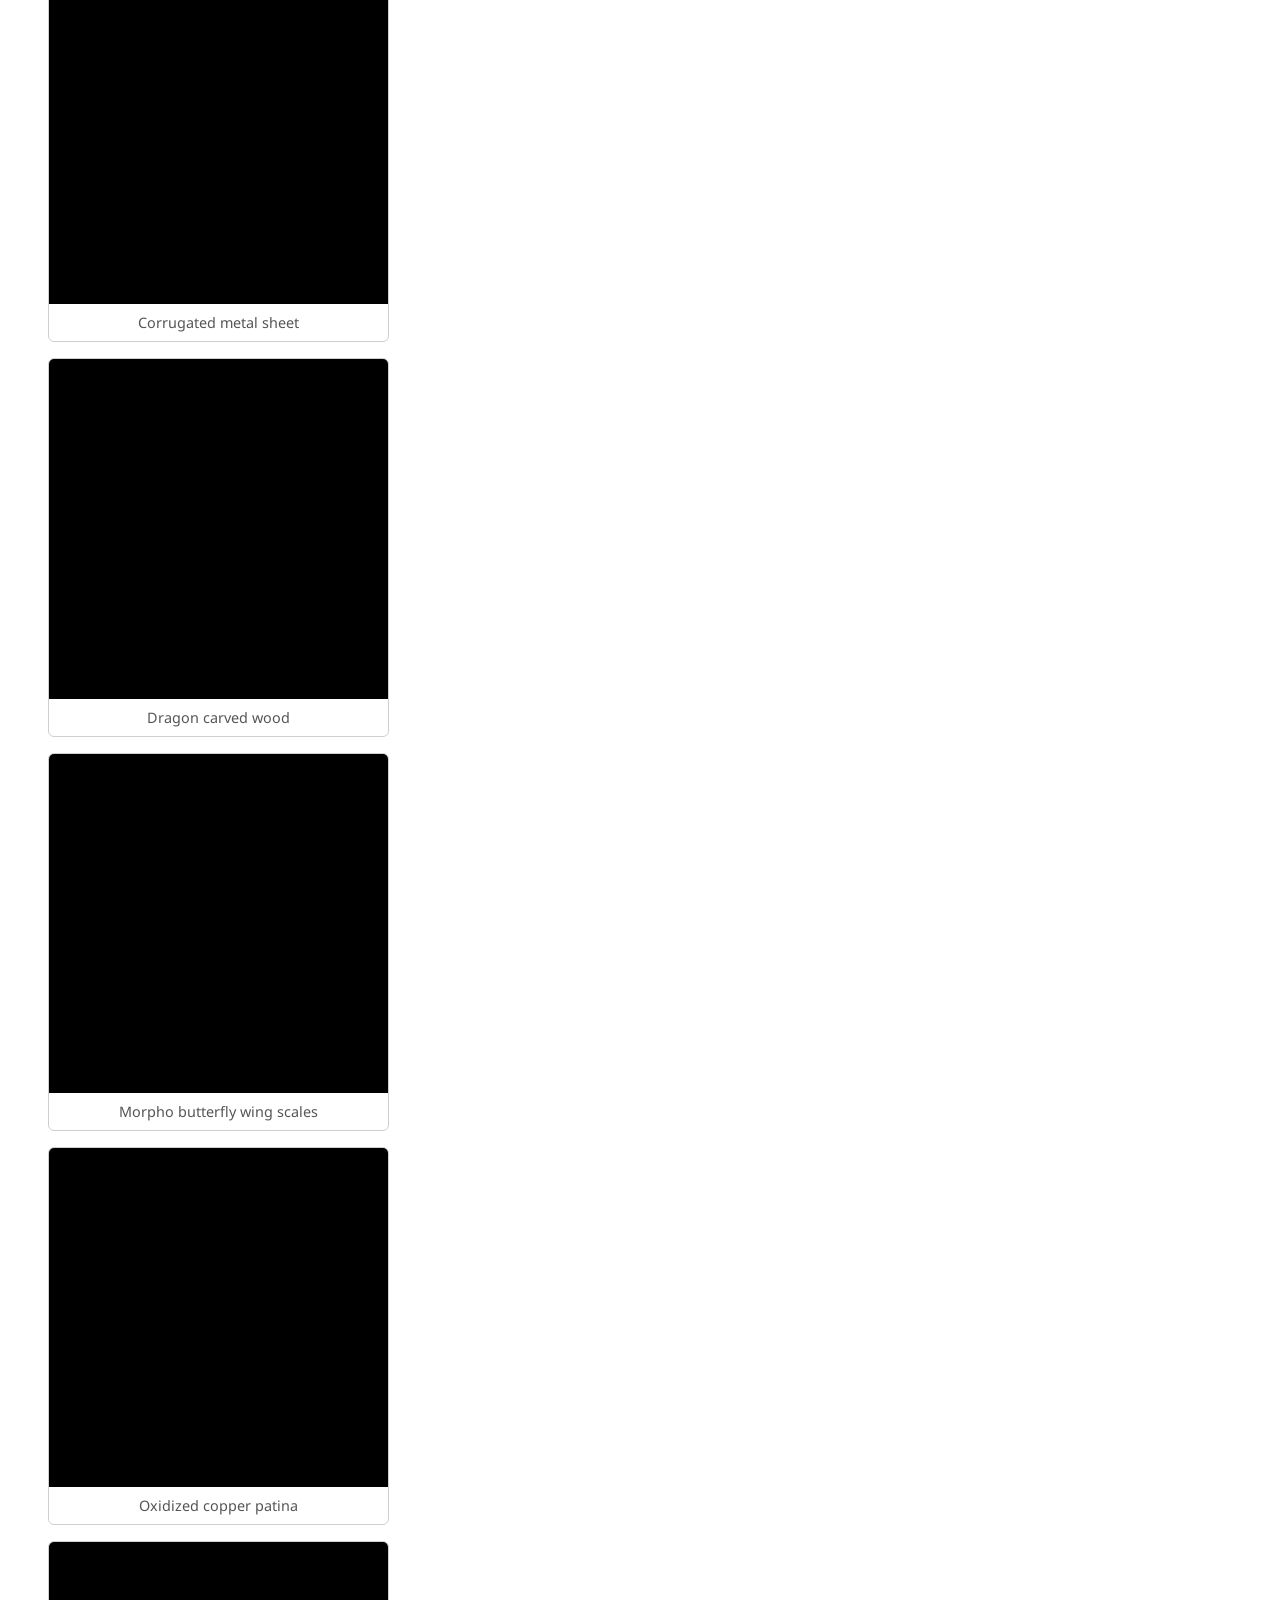
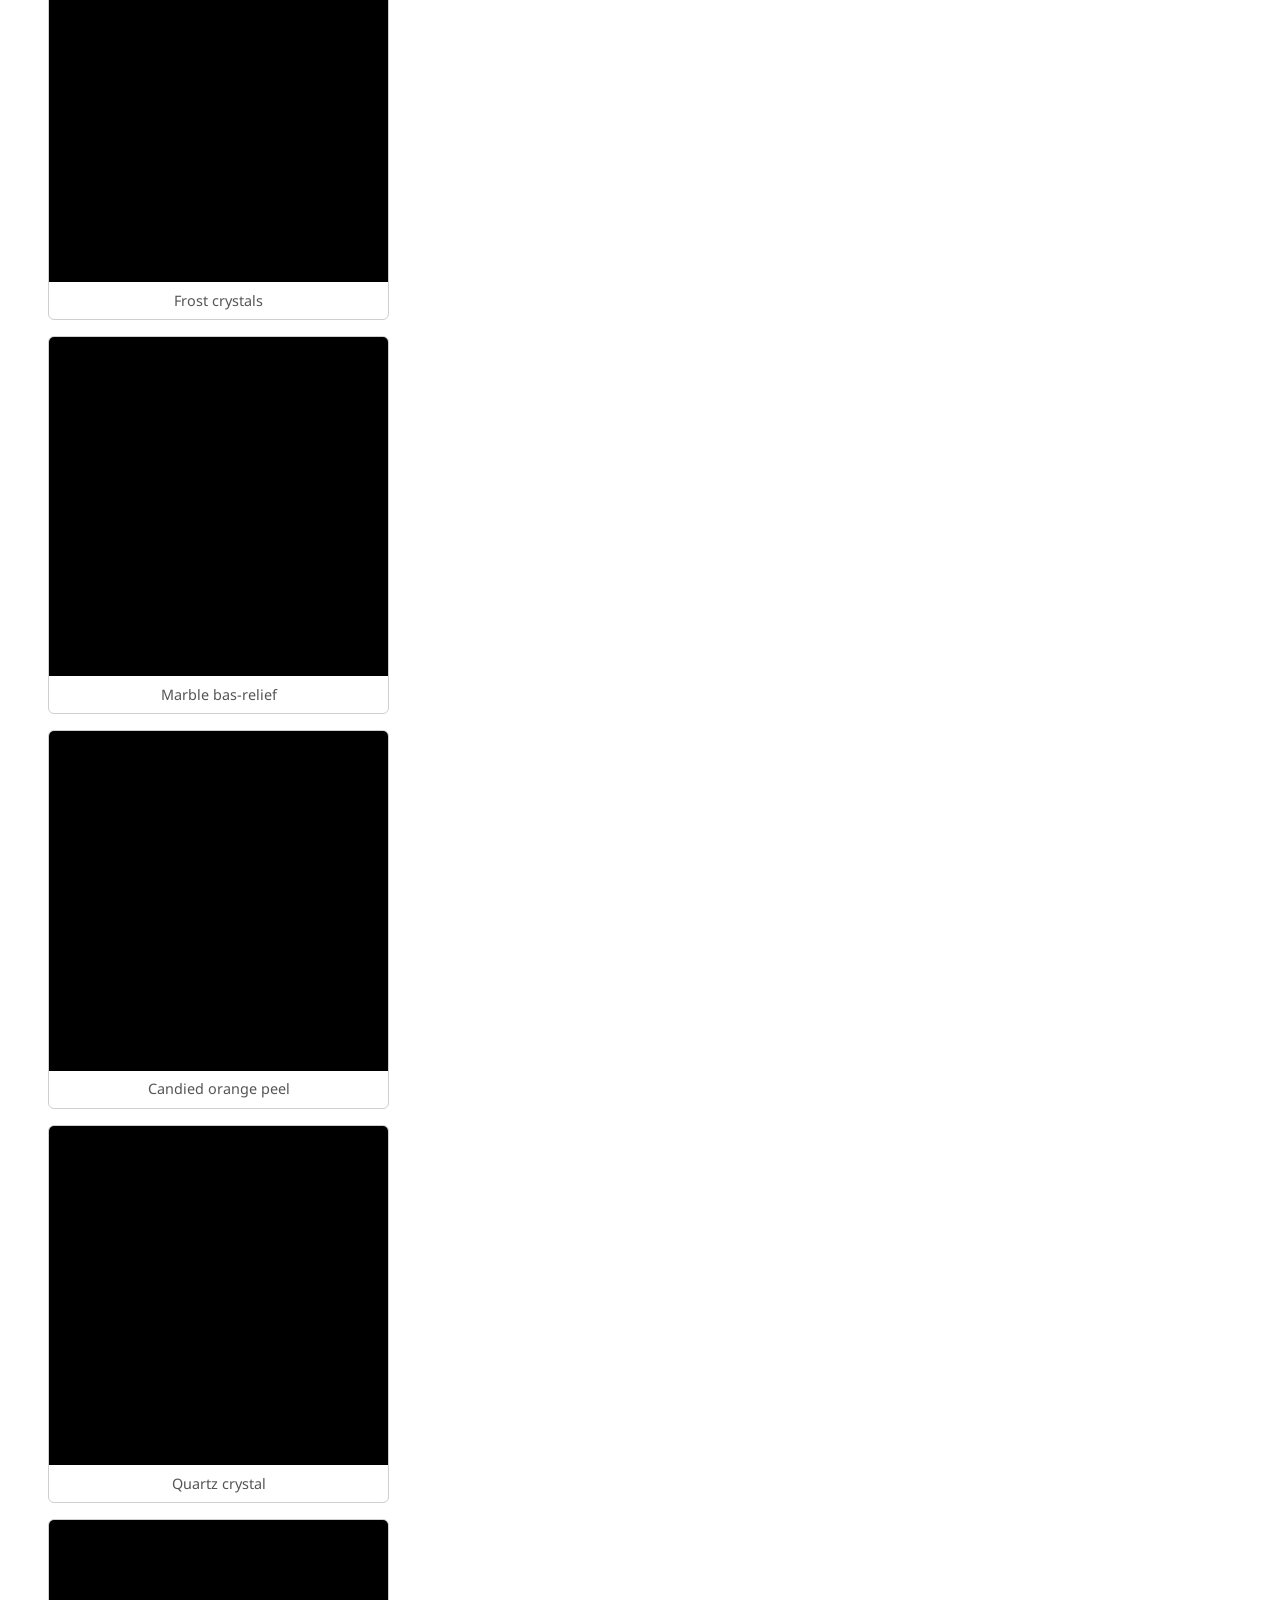
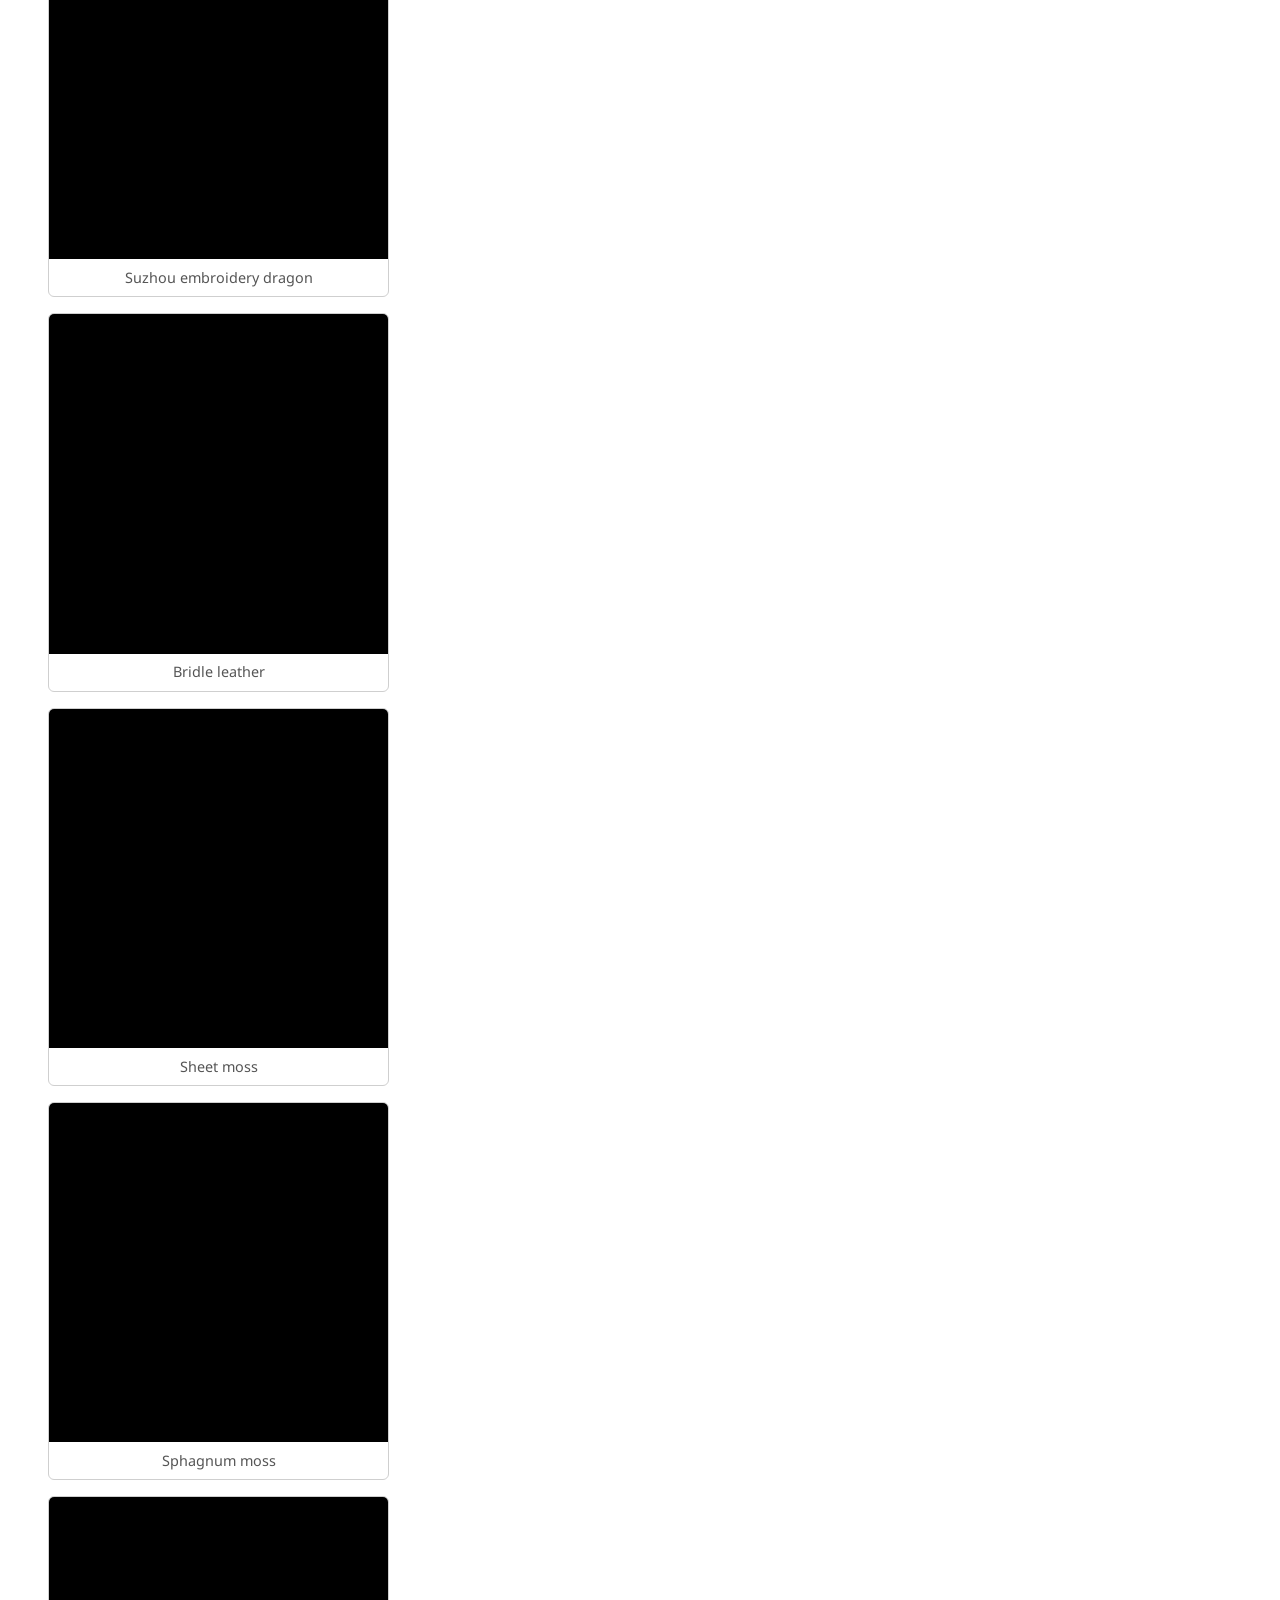
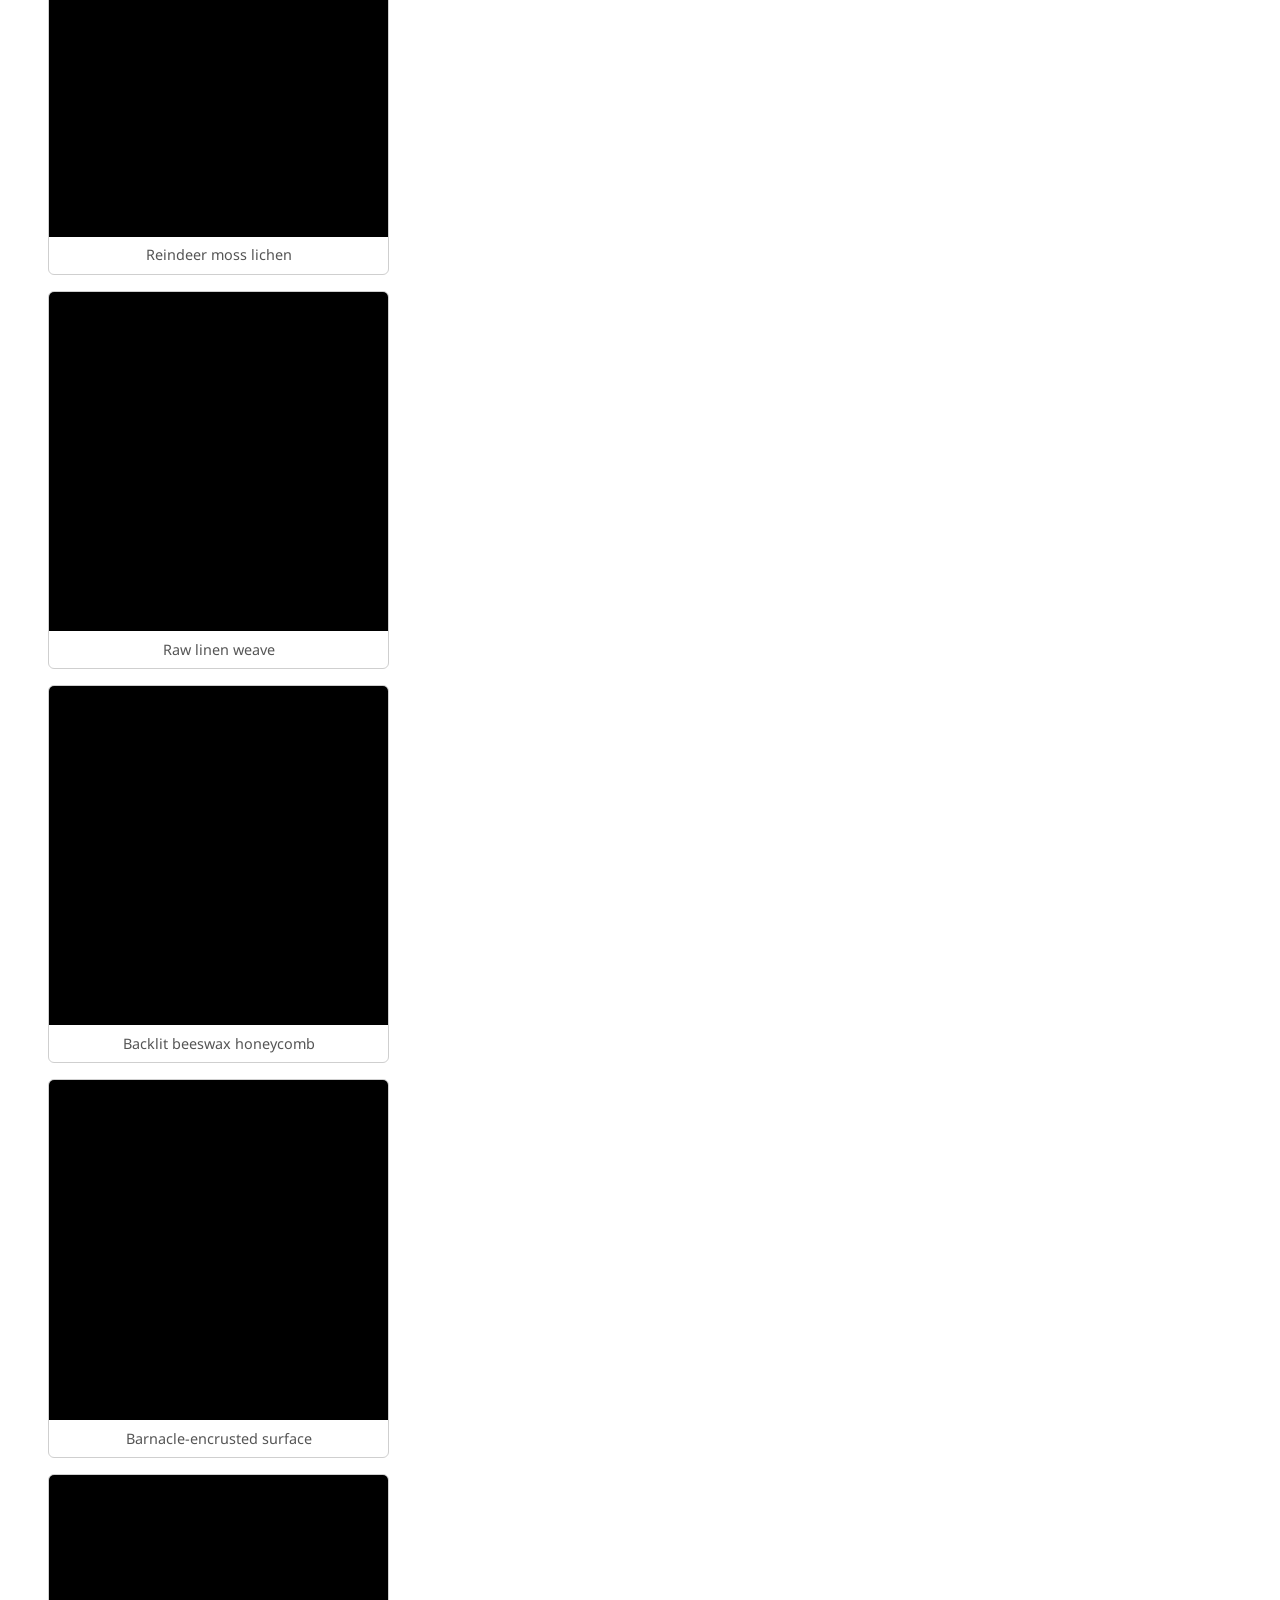
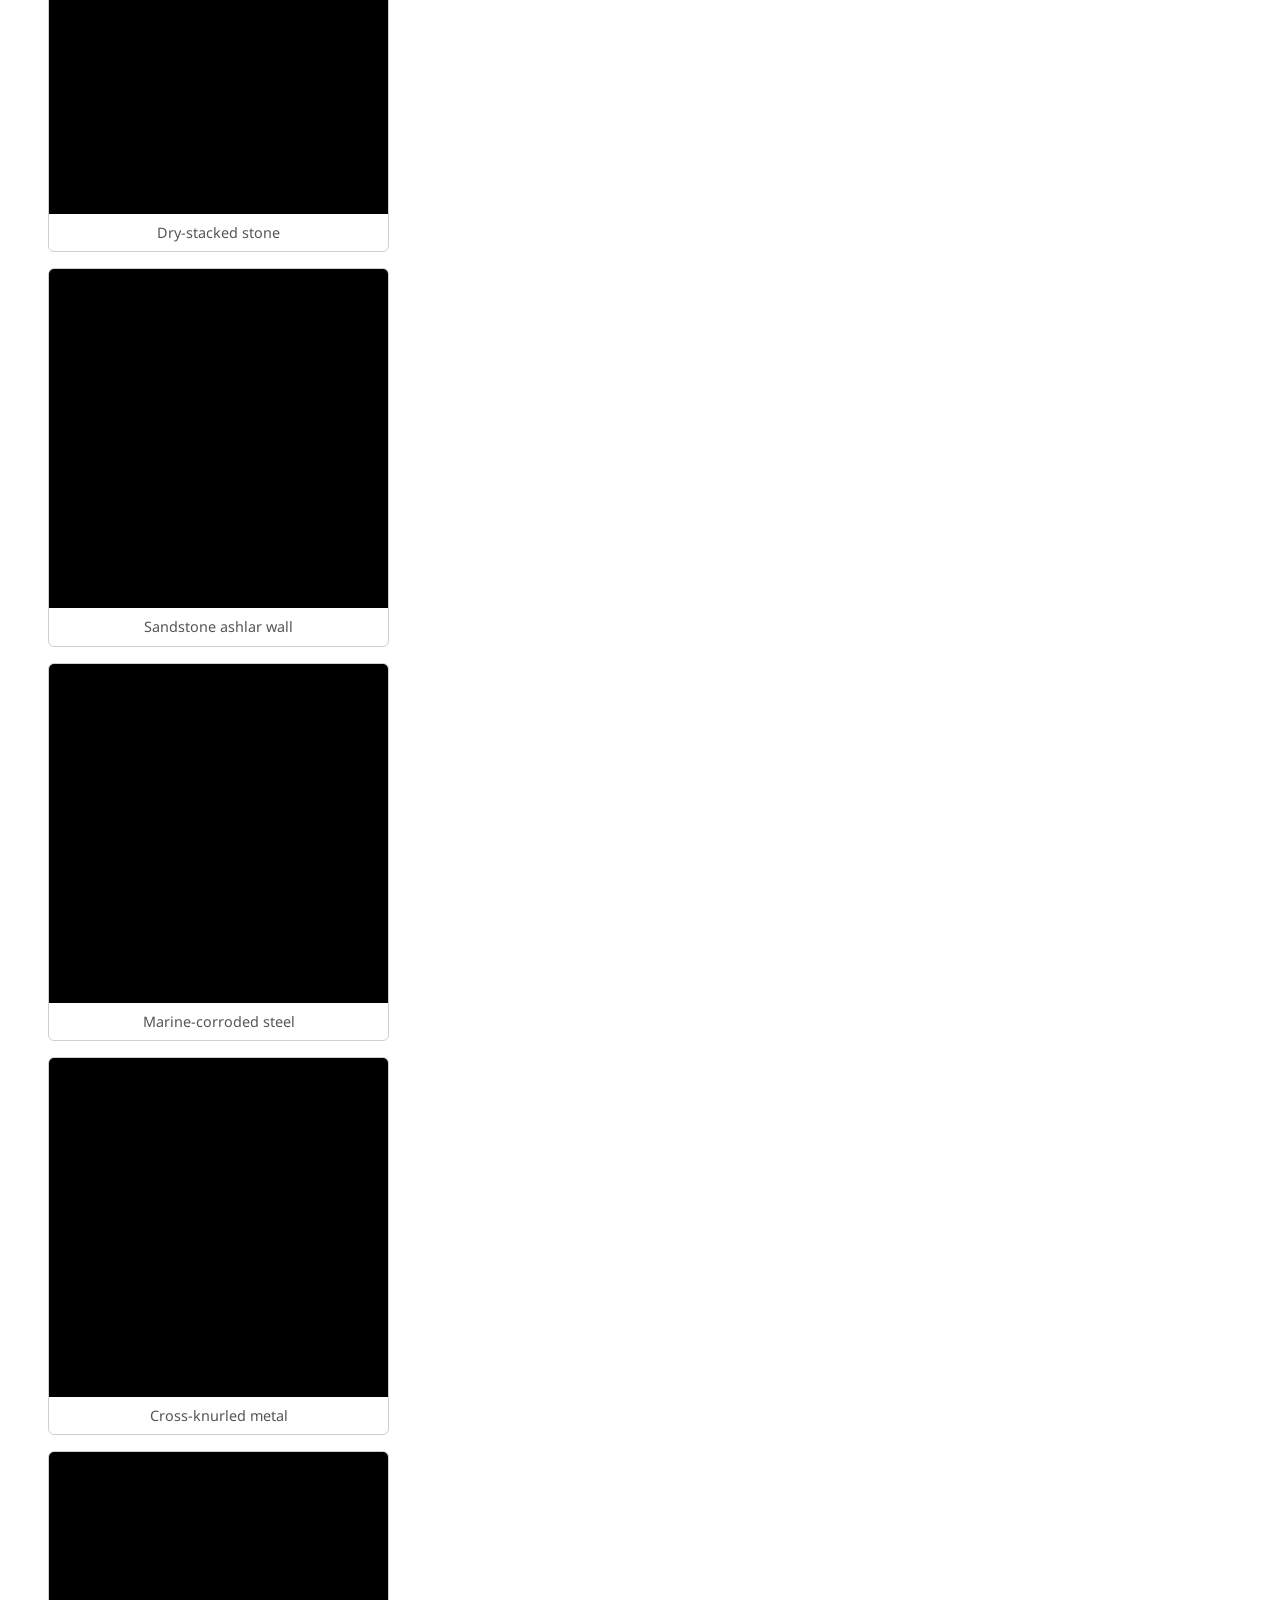
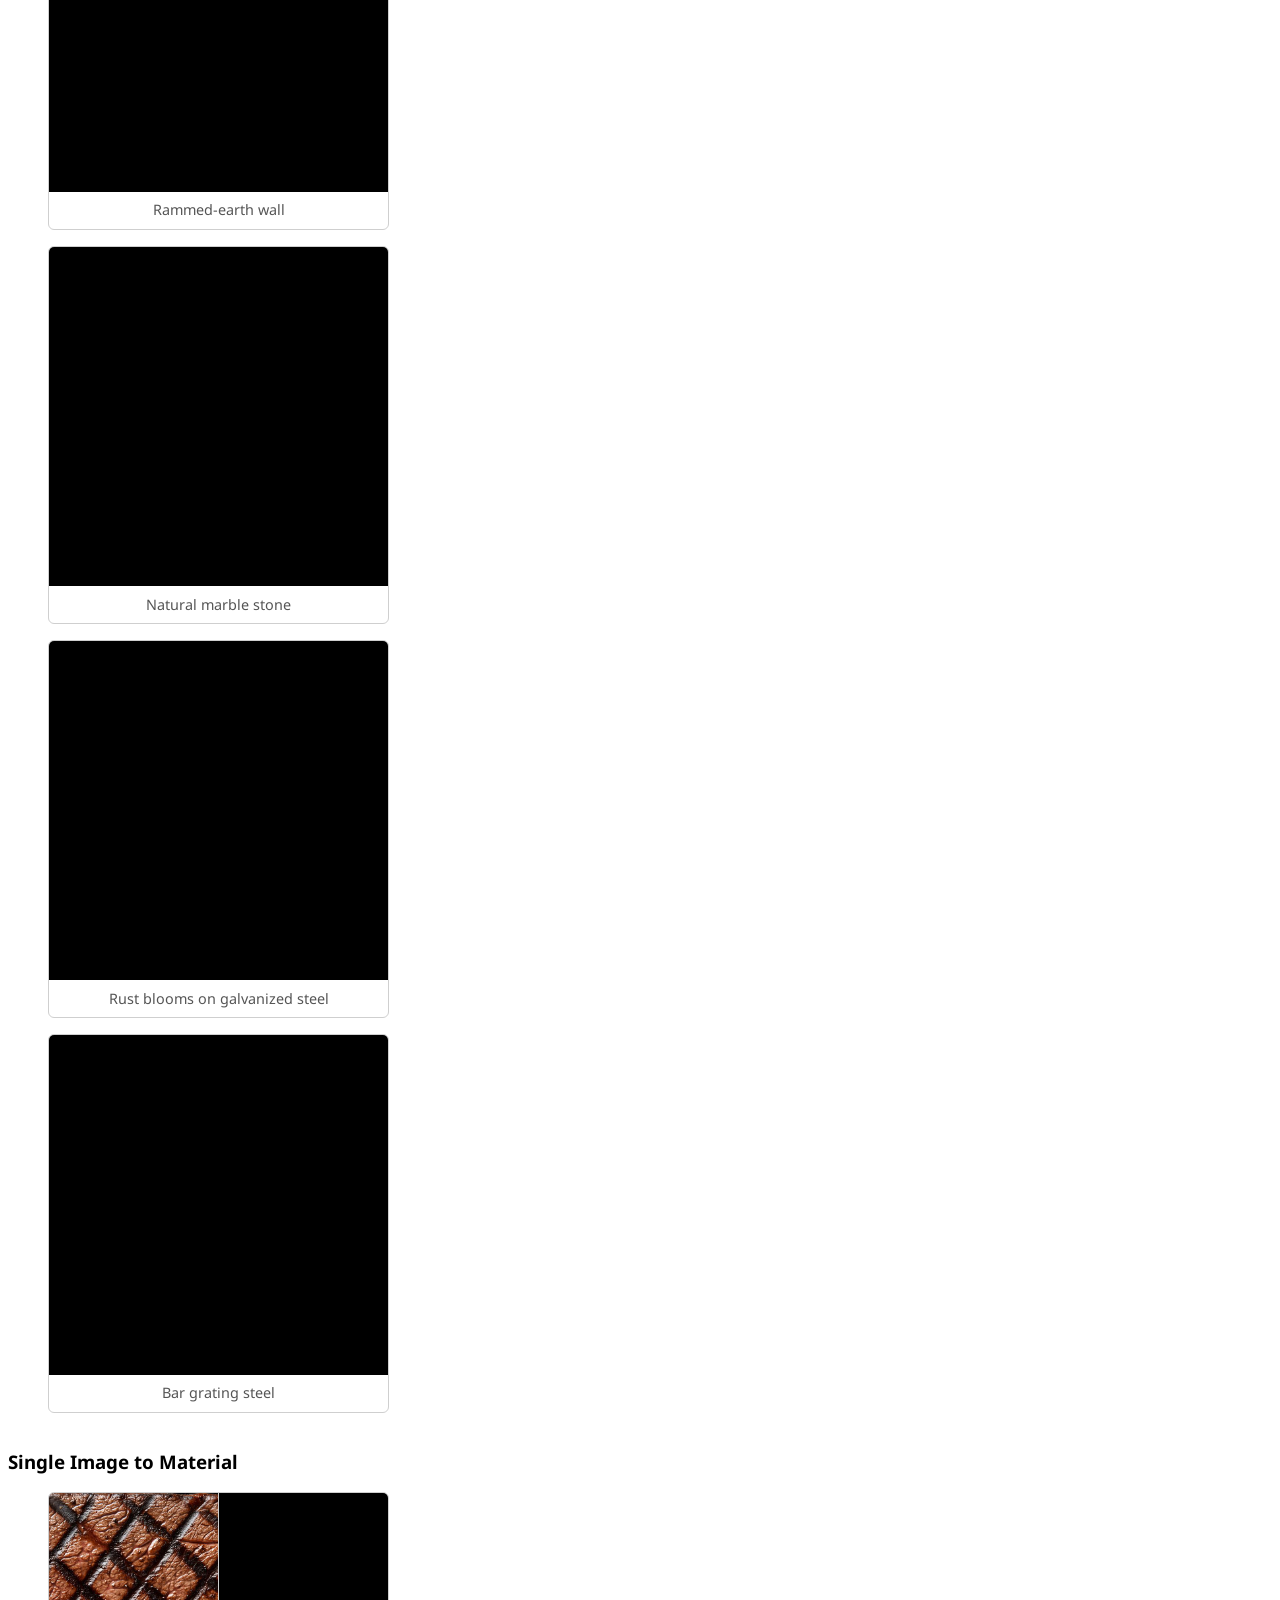
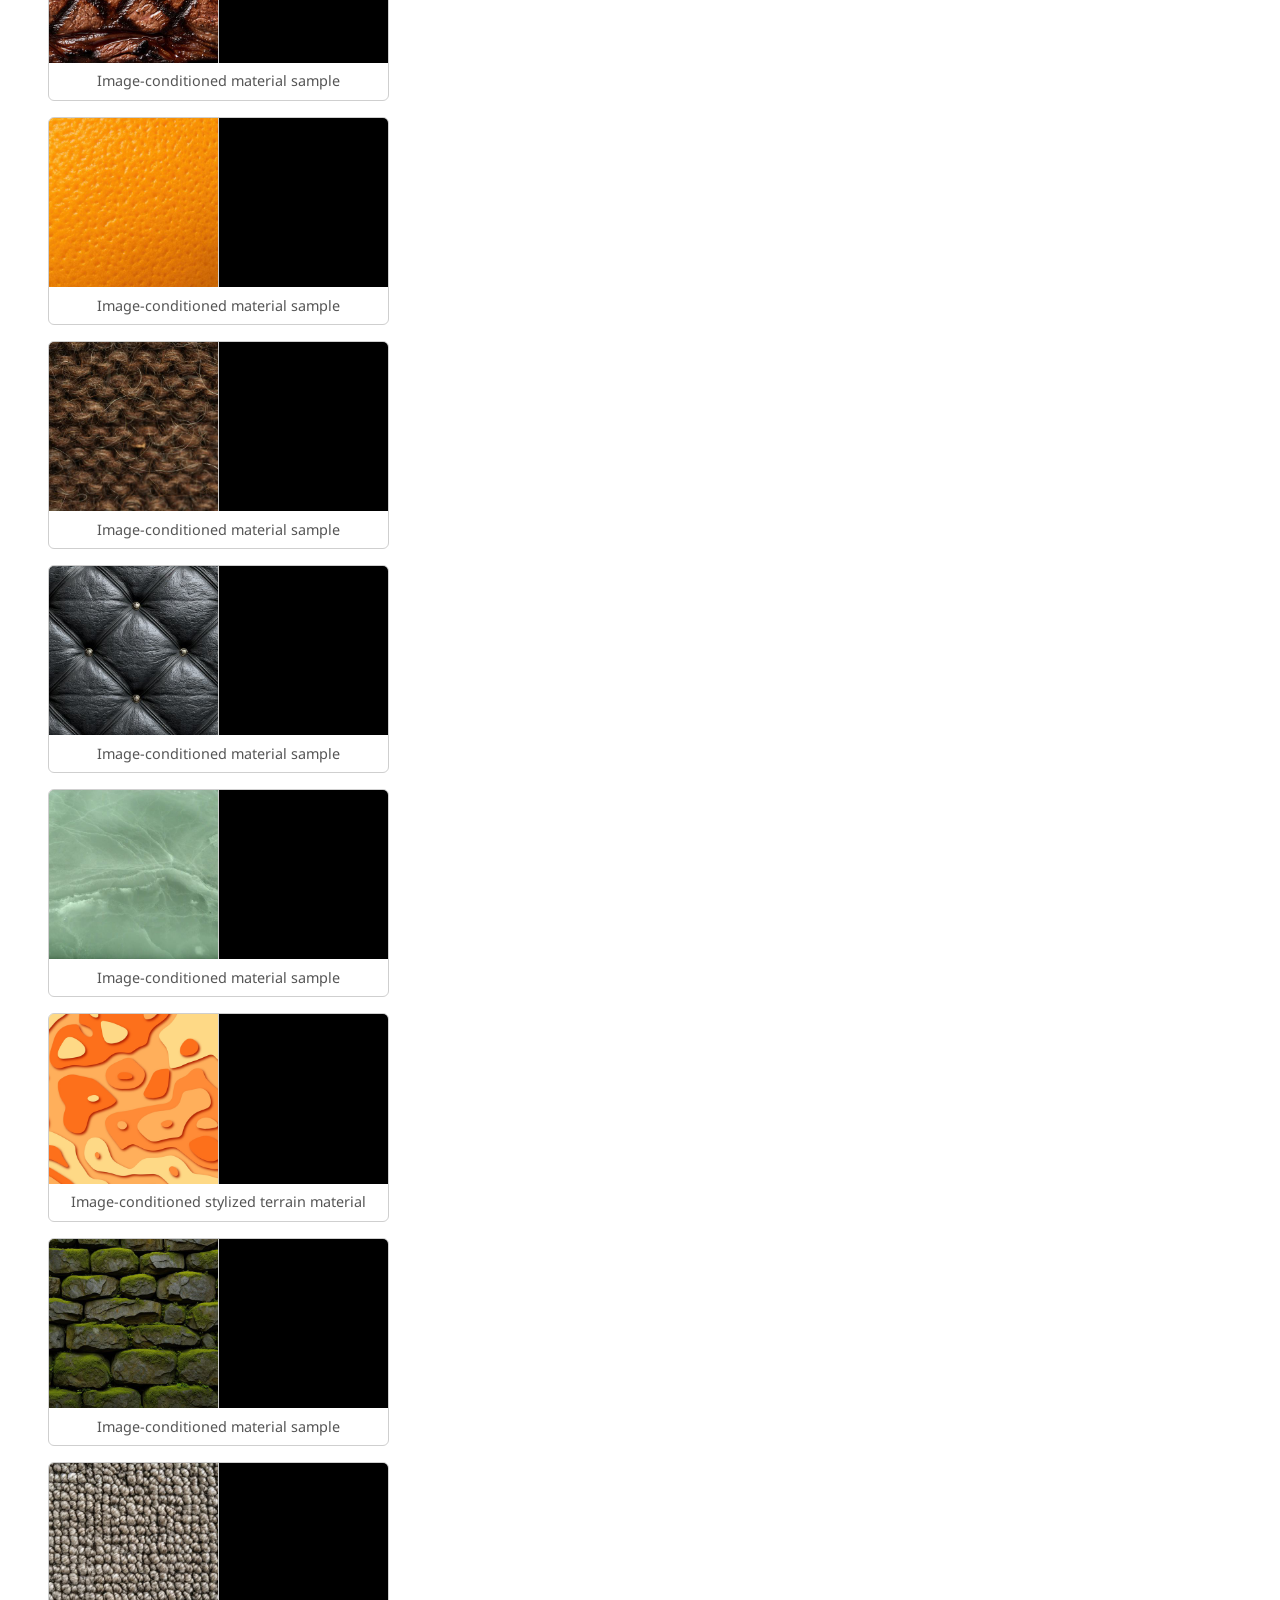
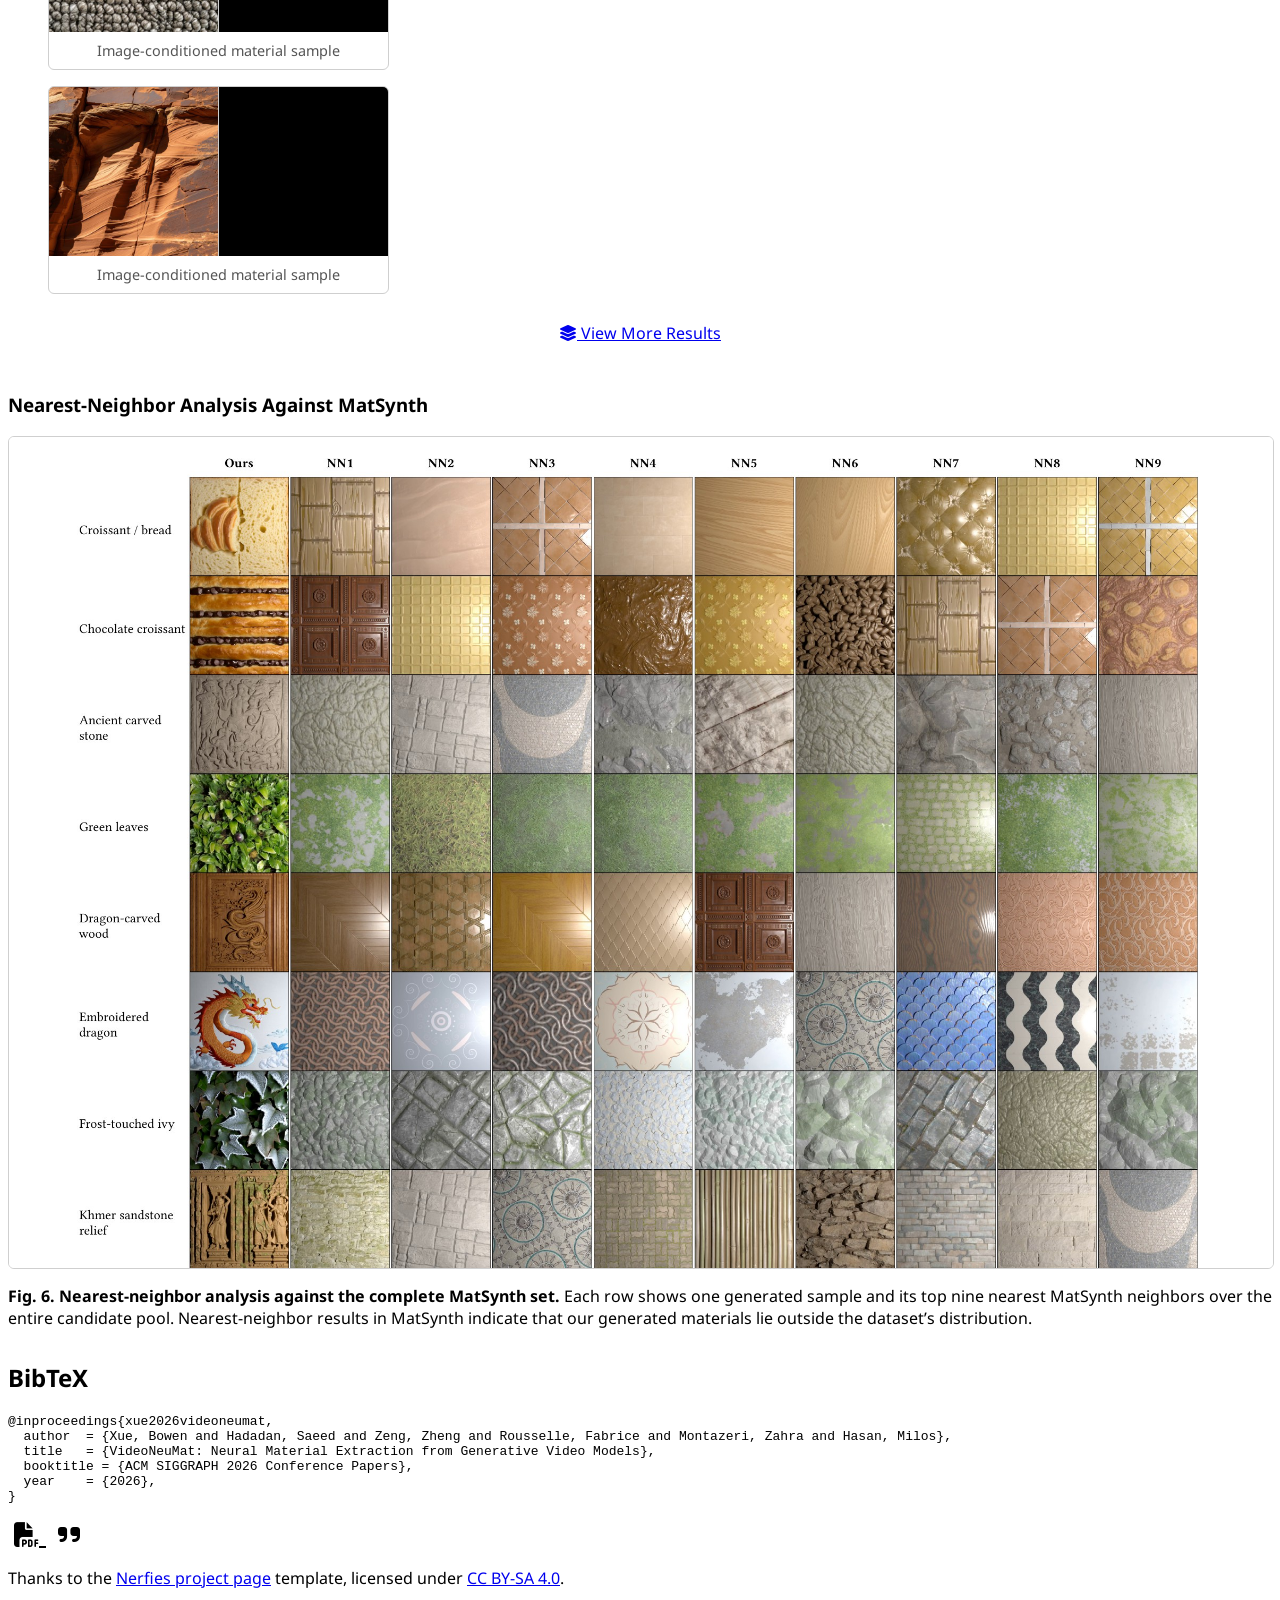
==== commit f220e215: "Add high-res paper/sup PDFs, NN figure; remove Video button - Paper button now opens assets/videoneu" ====
--- a/docs/index.html
+++ b/docs/index.html
@@ -209,14 +209,18 @@
 
           <div class="publication-links">
             <span class="link-block">
-                <a href="https://github.com/bowenxueai/VideoNeuMat/releases/download/full-resolution/VideoNeuMat_SIG_2026_full_resolution.pdf"
+                <a href="assets/videoneumat.pdf"
+                 target="_blank"
+                 rel="noopener"
                  class="external-link button is-normal is-rounded is-dark">
                 <span class="icon"><i class="fas fa-file-pdf"></i></span>
                 <span>Paper</span>
               </a>
             </span>
             <span class="link-block">
-              <a href="assets/supplementary_web.pdf"
+              <a href="assets/Neural_Materials_SIG_2026_sup.pdf"
+                 target="_blank"
+                 rel="noopener"
                  class="external-link button is-normal is-rounded is-dark">
                 <span class="icon"><i class="fas fa-file-lines"></i></span>
                 <span>Supplementary</span>
@@ -229,13 +233,6 @@
                  class="external-link button is-normal is-rounded is-dark">
                 <span class="icon"><i class="fas fa-layer-group"></i></span>
                 <span>More Results</span>
-              </a>
-            </span>
-            <span class="link-block">
-              <a href="#video"
-                 class="external-link button is-normal is-rounded is-dark">
-                <span class="icon"><i class="fab fa-youtube"></i></span>
-                <span>Video</span>
               </a>
             </span>
             <span class="link-block">
@@ -752,6 +749,20 @@
             <span>View More Results</span>
           </a>
         </div>
+
+        <h3 class="title is-4" style="margin-top: 3rem;">Nearest-Neighbor Analysis Against MatSynth</h3>
+        <figure class="publication-banner">
+          <a href="assets/original/nn_matsynth.jpg" target="_blank" rel="noopener">
+            <img src="assets/original/nn_matsynth.jpg"
+                 alt="Nearest-neighbor analysis against the complete MatSynth set: each row shows one generated sample (Ours) and its top nine nearest MatSynth neighbors (NN1-NN9).">
+          </a>
+          <figcaption class="has-text-justified" style="margin-top: 1rem;">
+            <strong>Fig. 6. Nearest-neighbor analysis against the complete MatSynth set.</strong>
+            Each row shows one generated sample and its top nine nearest MatSynth neighbors over
+            the entire candidate pool. Nearest-neighbor results in MatSynth indicate that our
+            generated materials lie outside the dataset&rsquo;s distribution.
+          </figcaption>
+        </figure>
       </div>
     </div>
   </div>
@@ -811,7 +822,7 @@
 <footer class="footer">
   <div class="container">
     <div class="content has-text-centered">
-      <a class="icon-link" href="https://github.com/bowenxueai/VideoNeuMat/releases/download/full-resolution/VideoNeuMat_SIG_2026_full_resolution.pdf">
+      <a class="icon-link" href="assets/videoneumat.pdf" target="_blank" rel="noopener">
         <i class="fas fa-file-pdf"></i>
       </a>
       <a class="icon-link" href="#BibTeX">
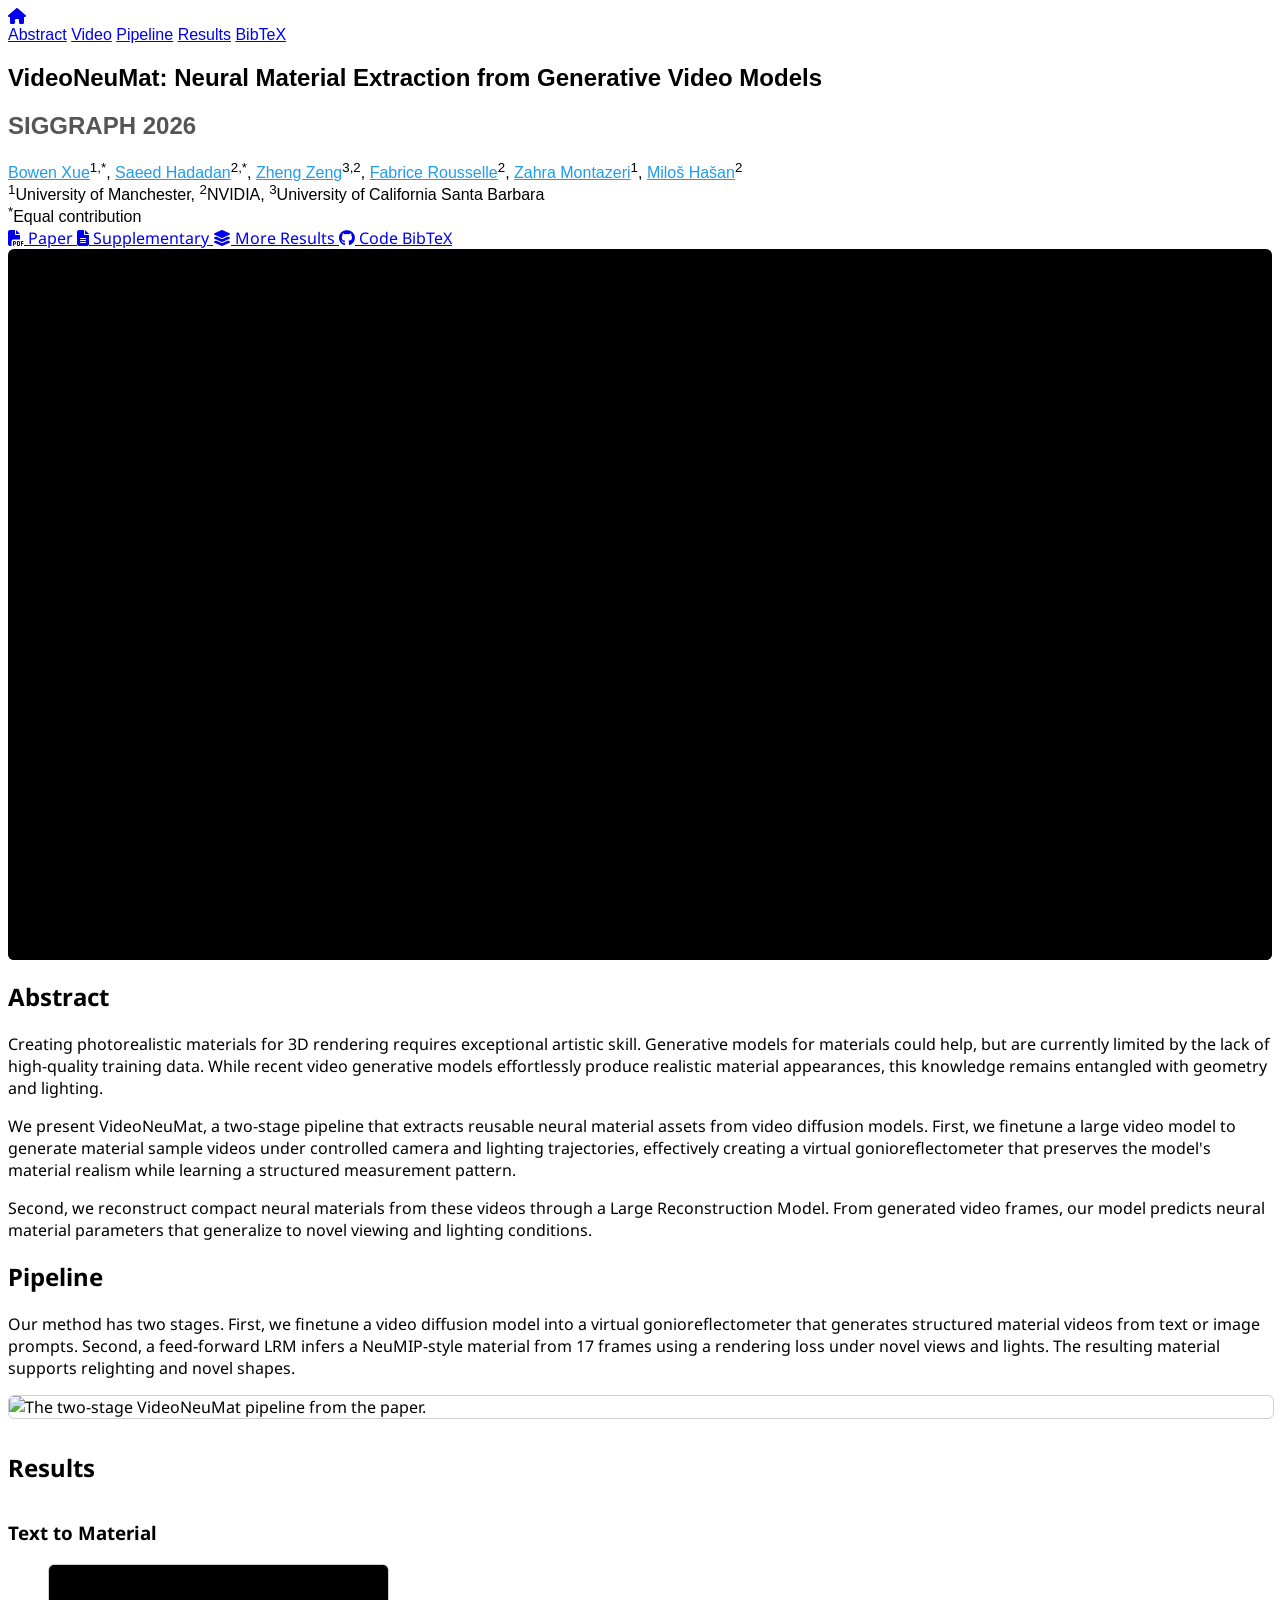
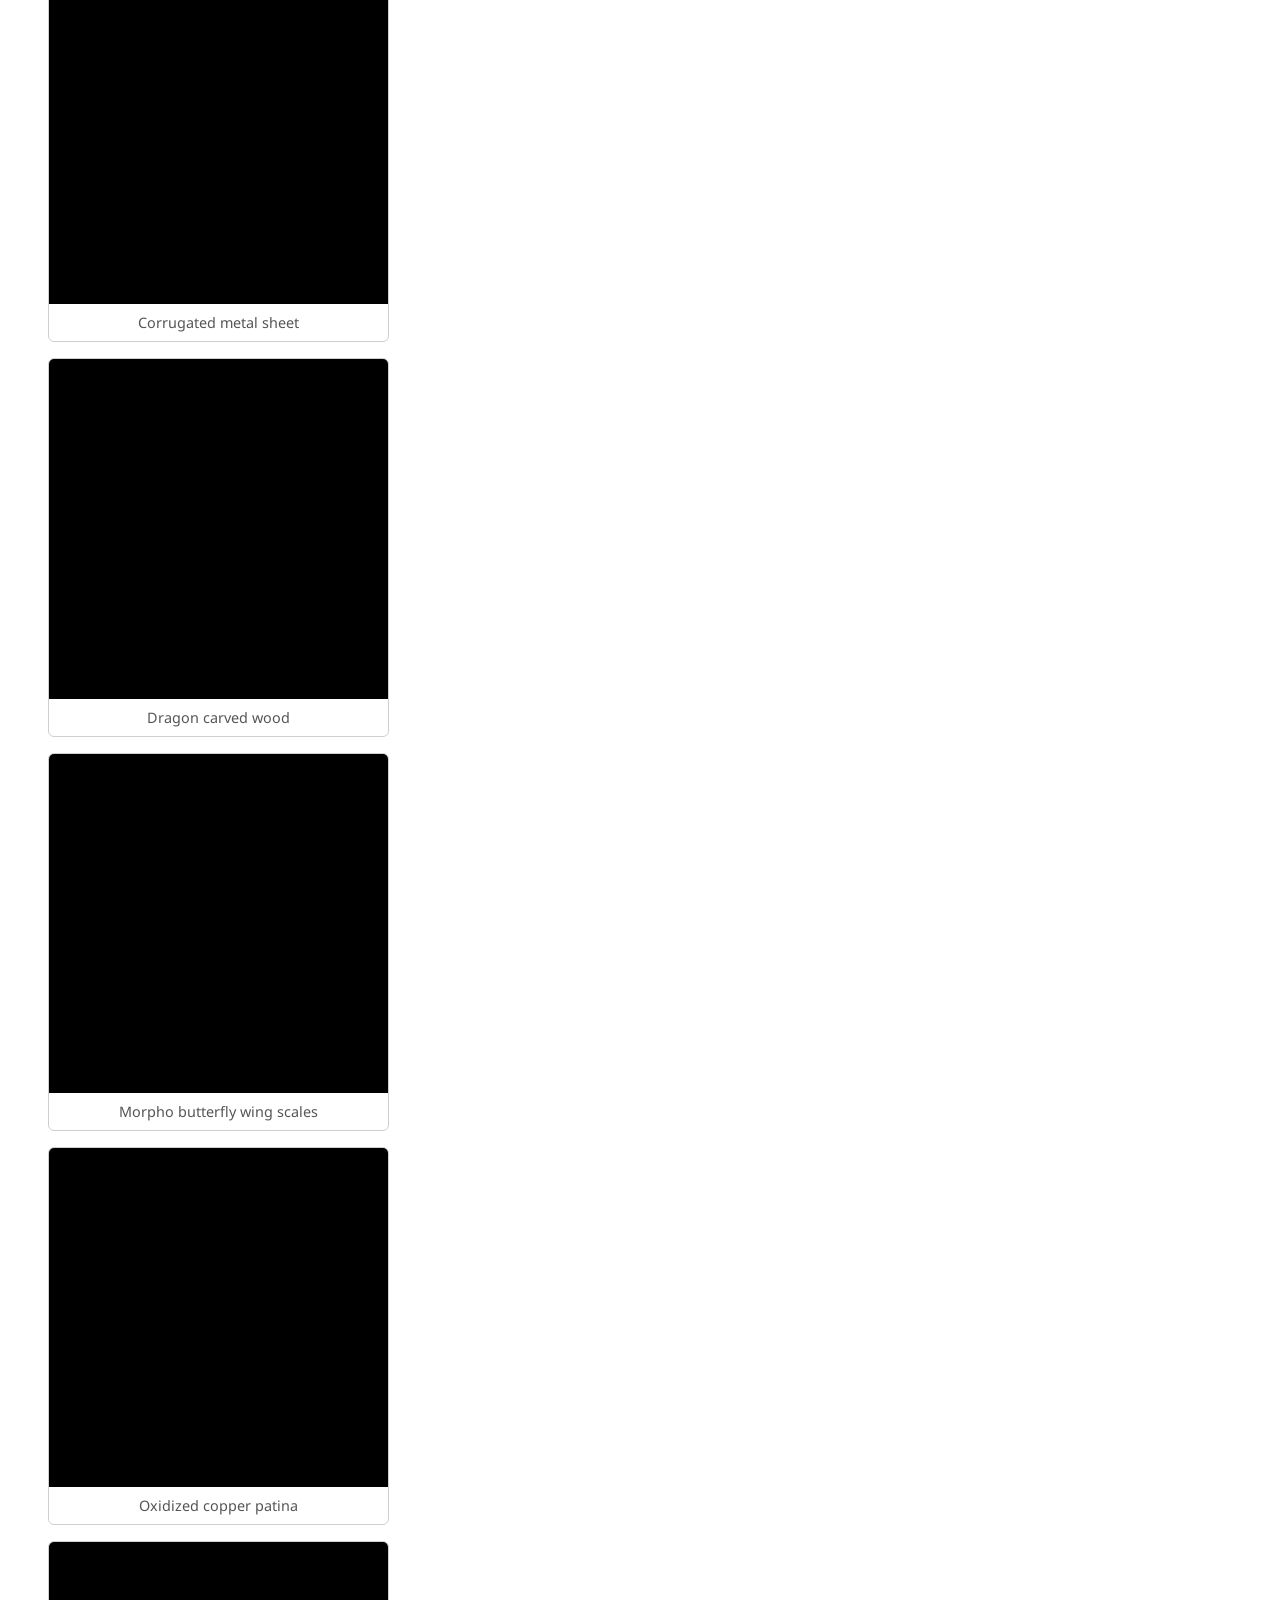
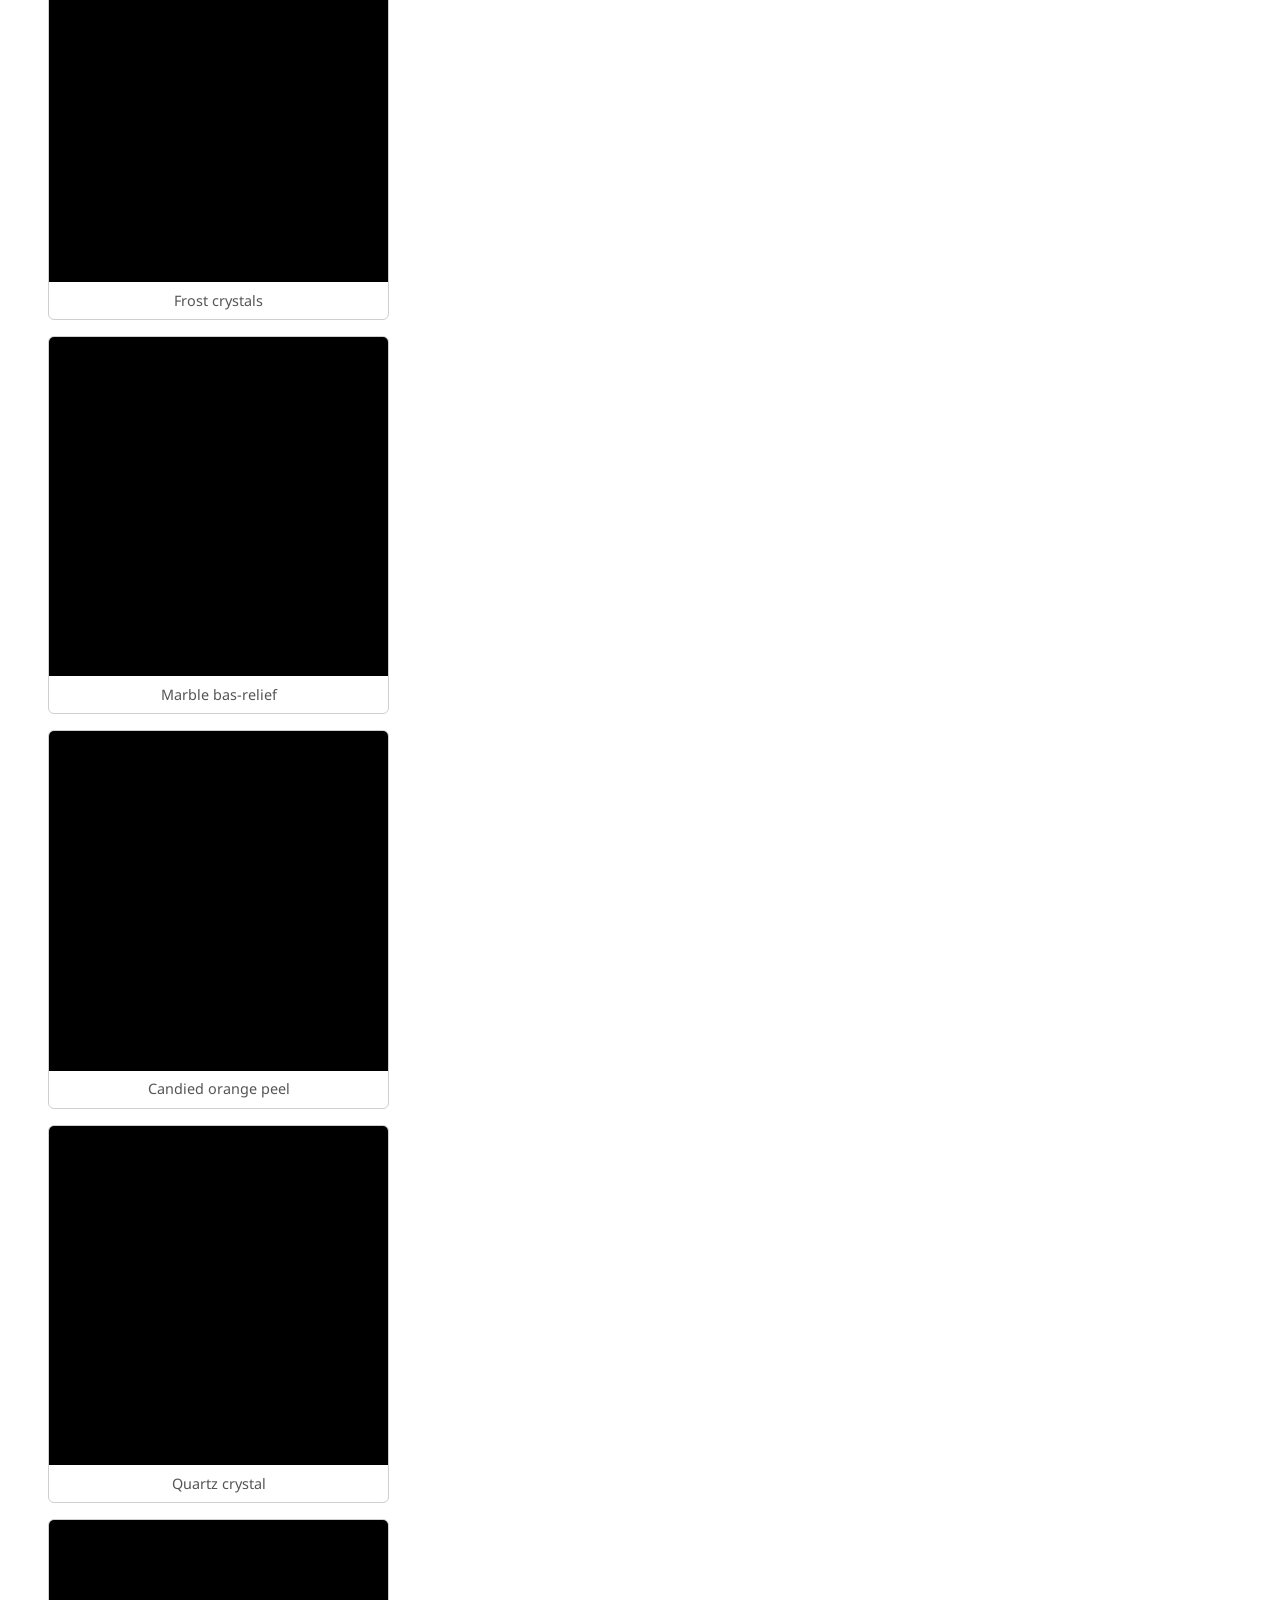
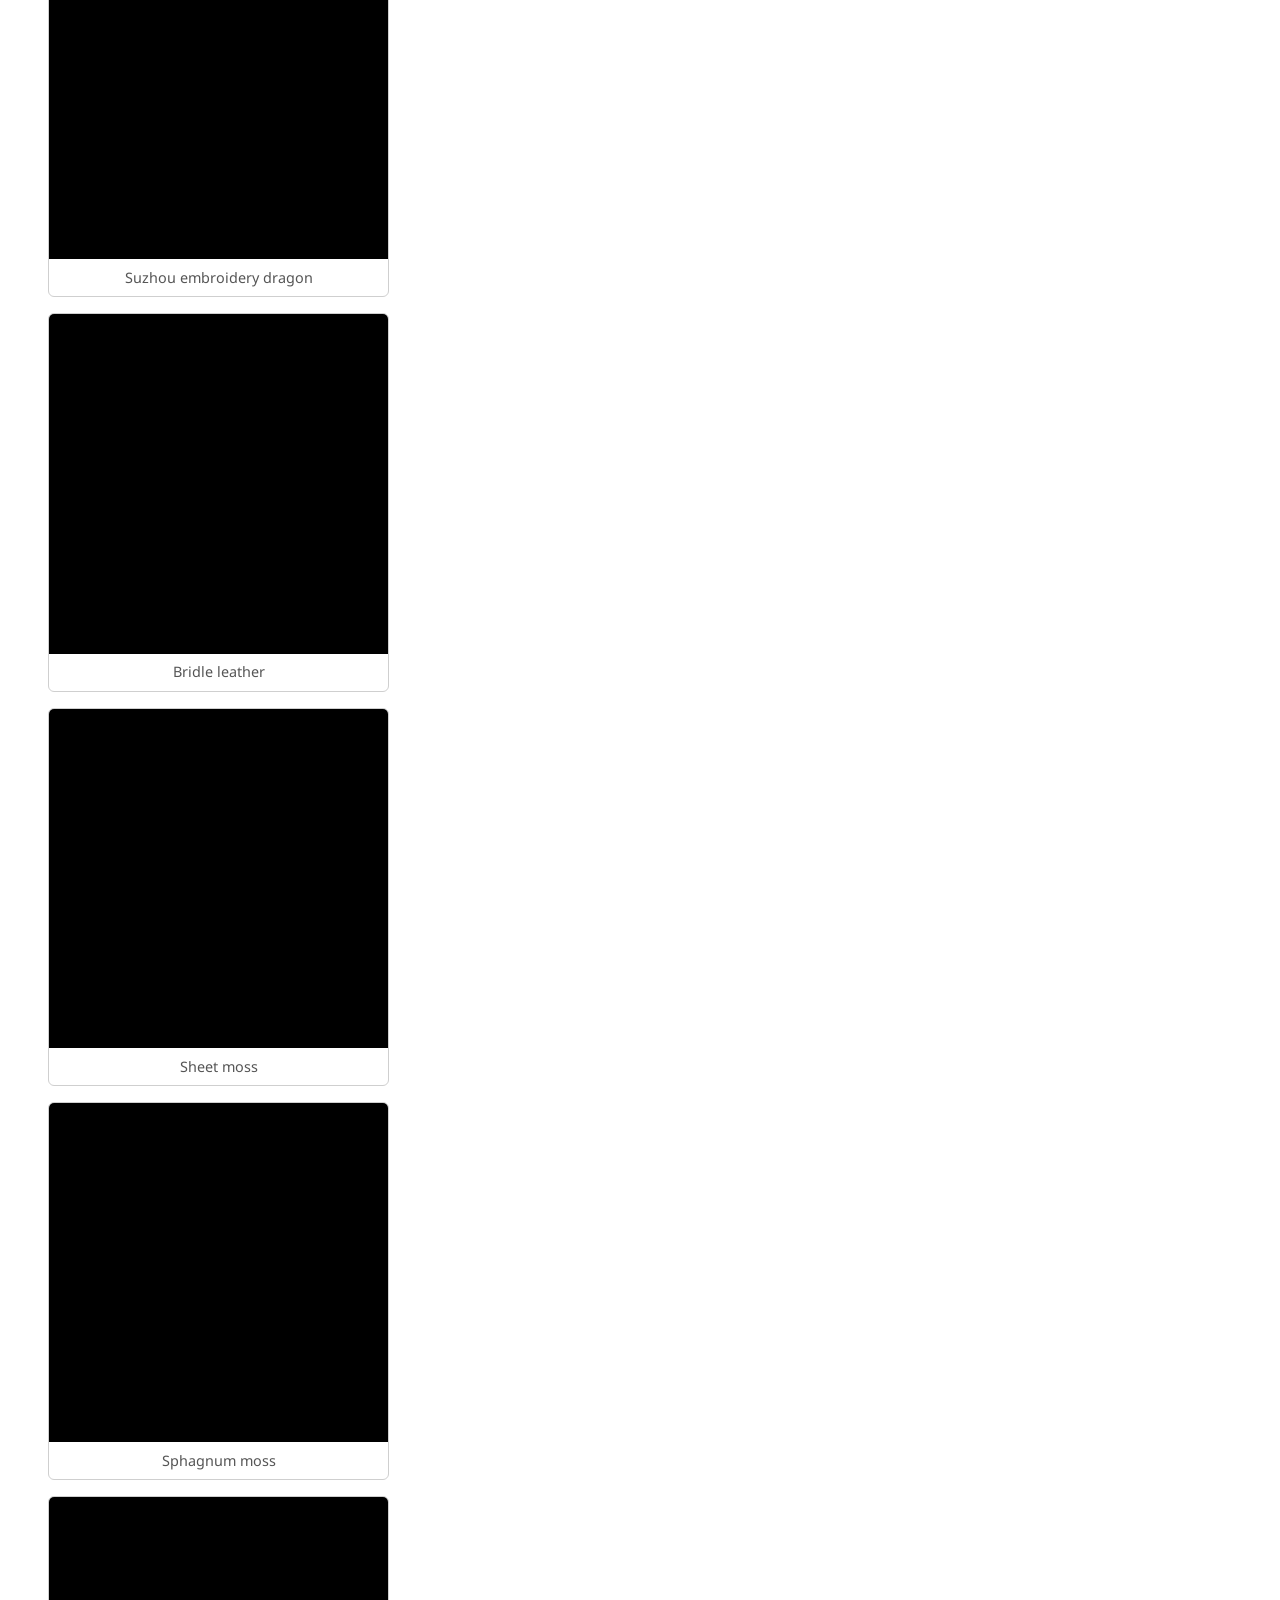
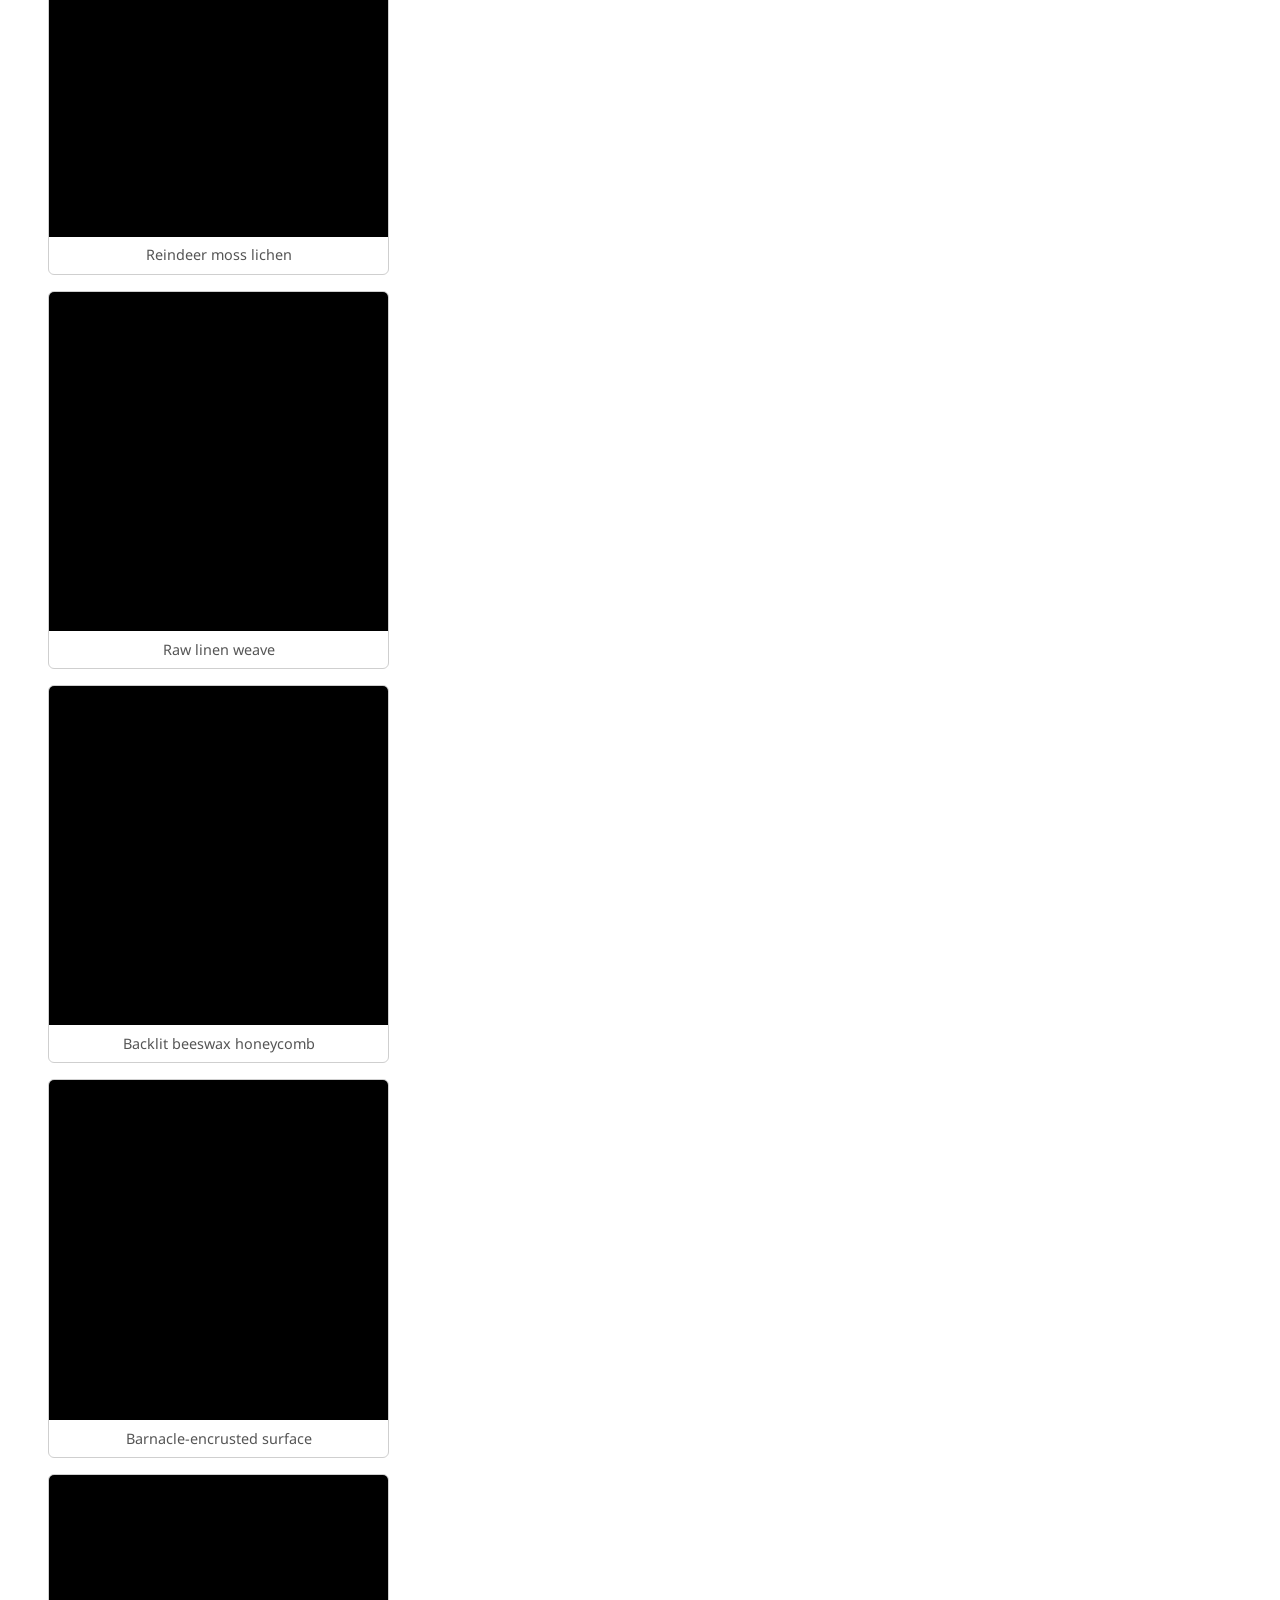
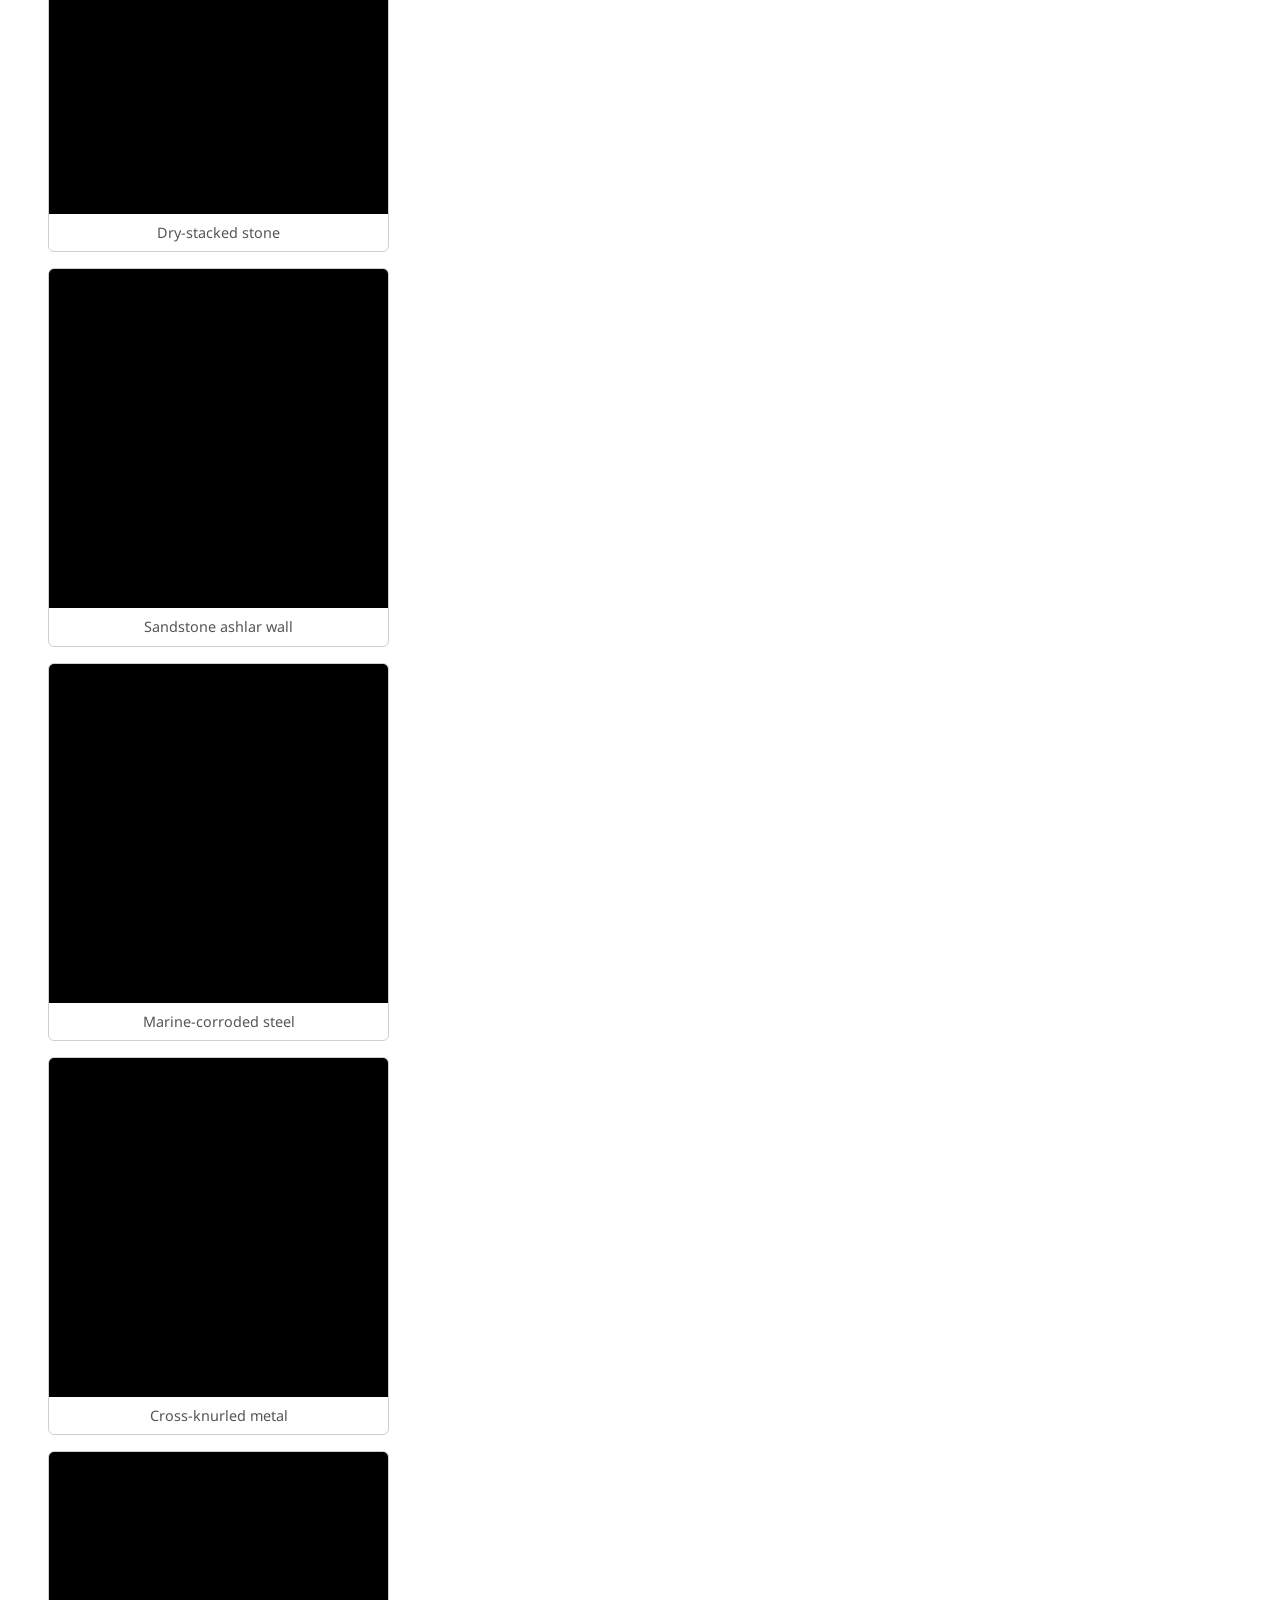
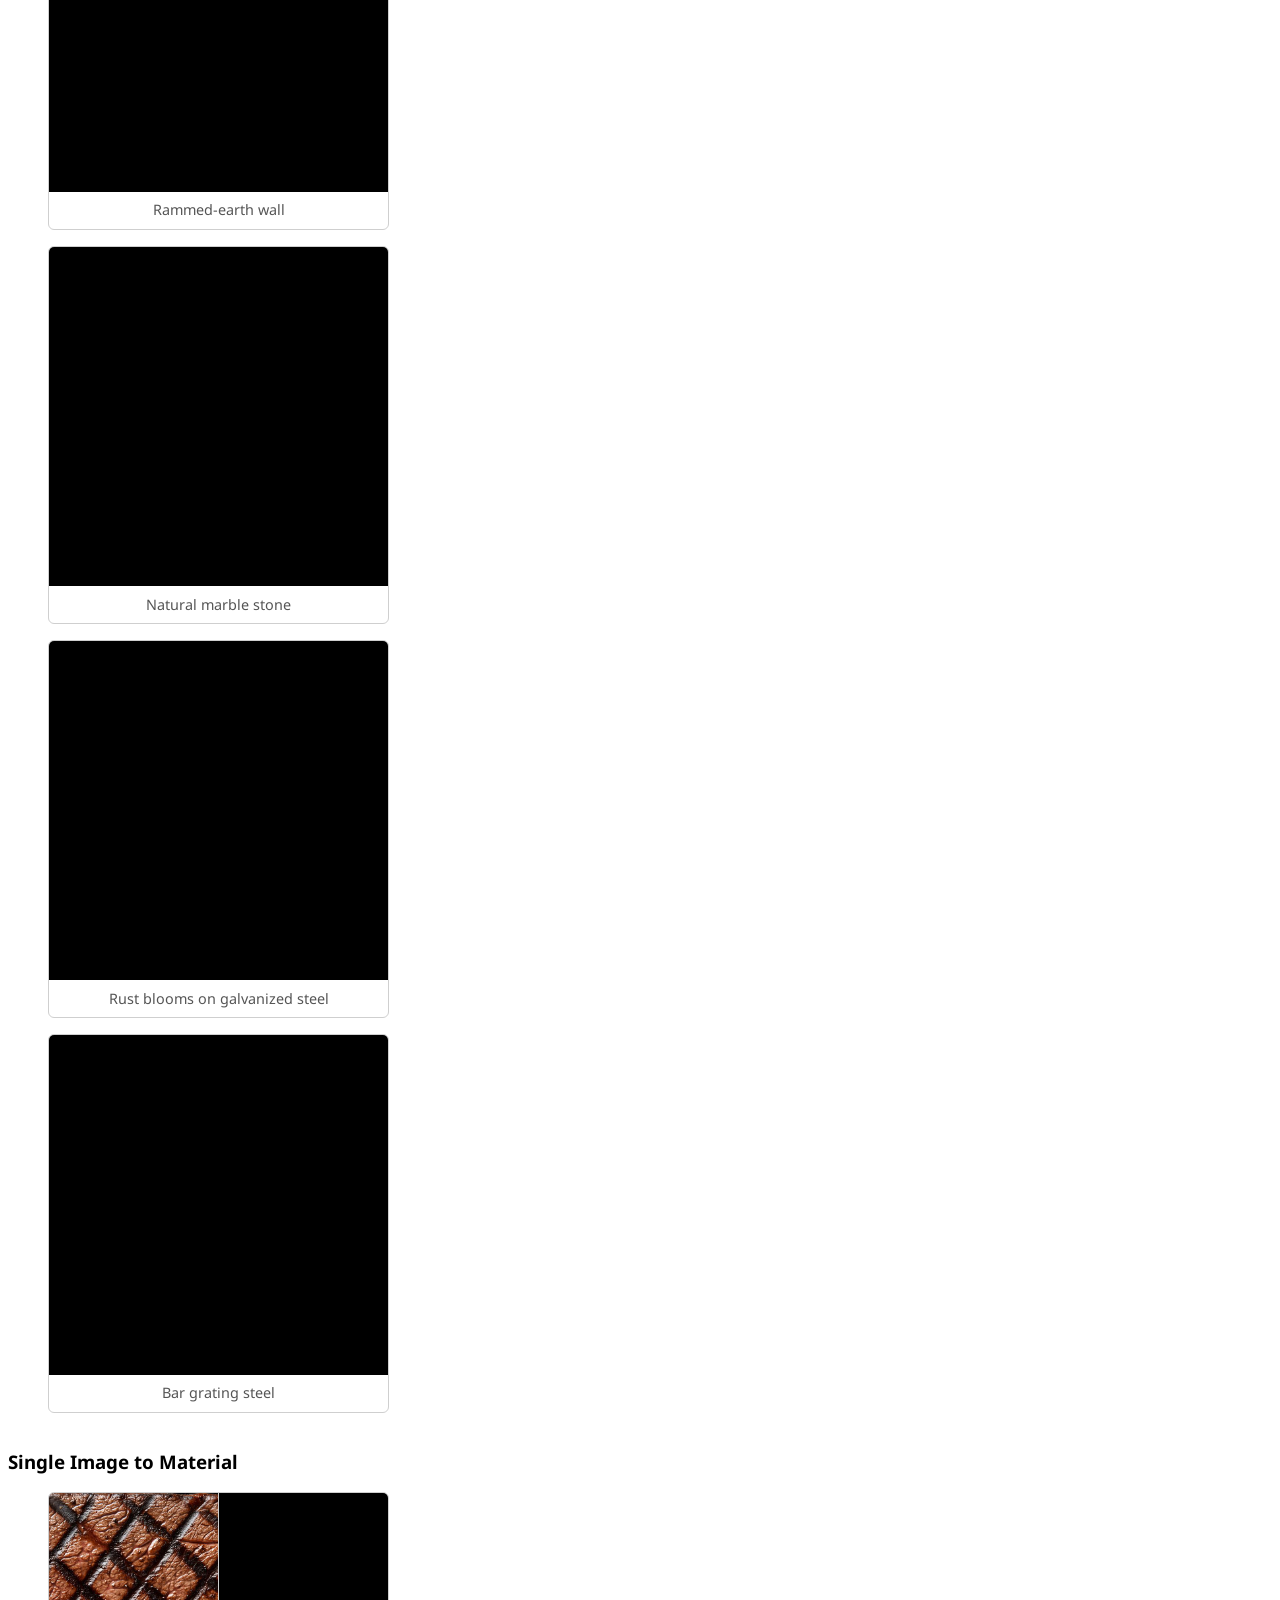
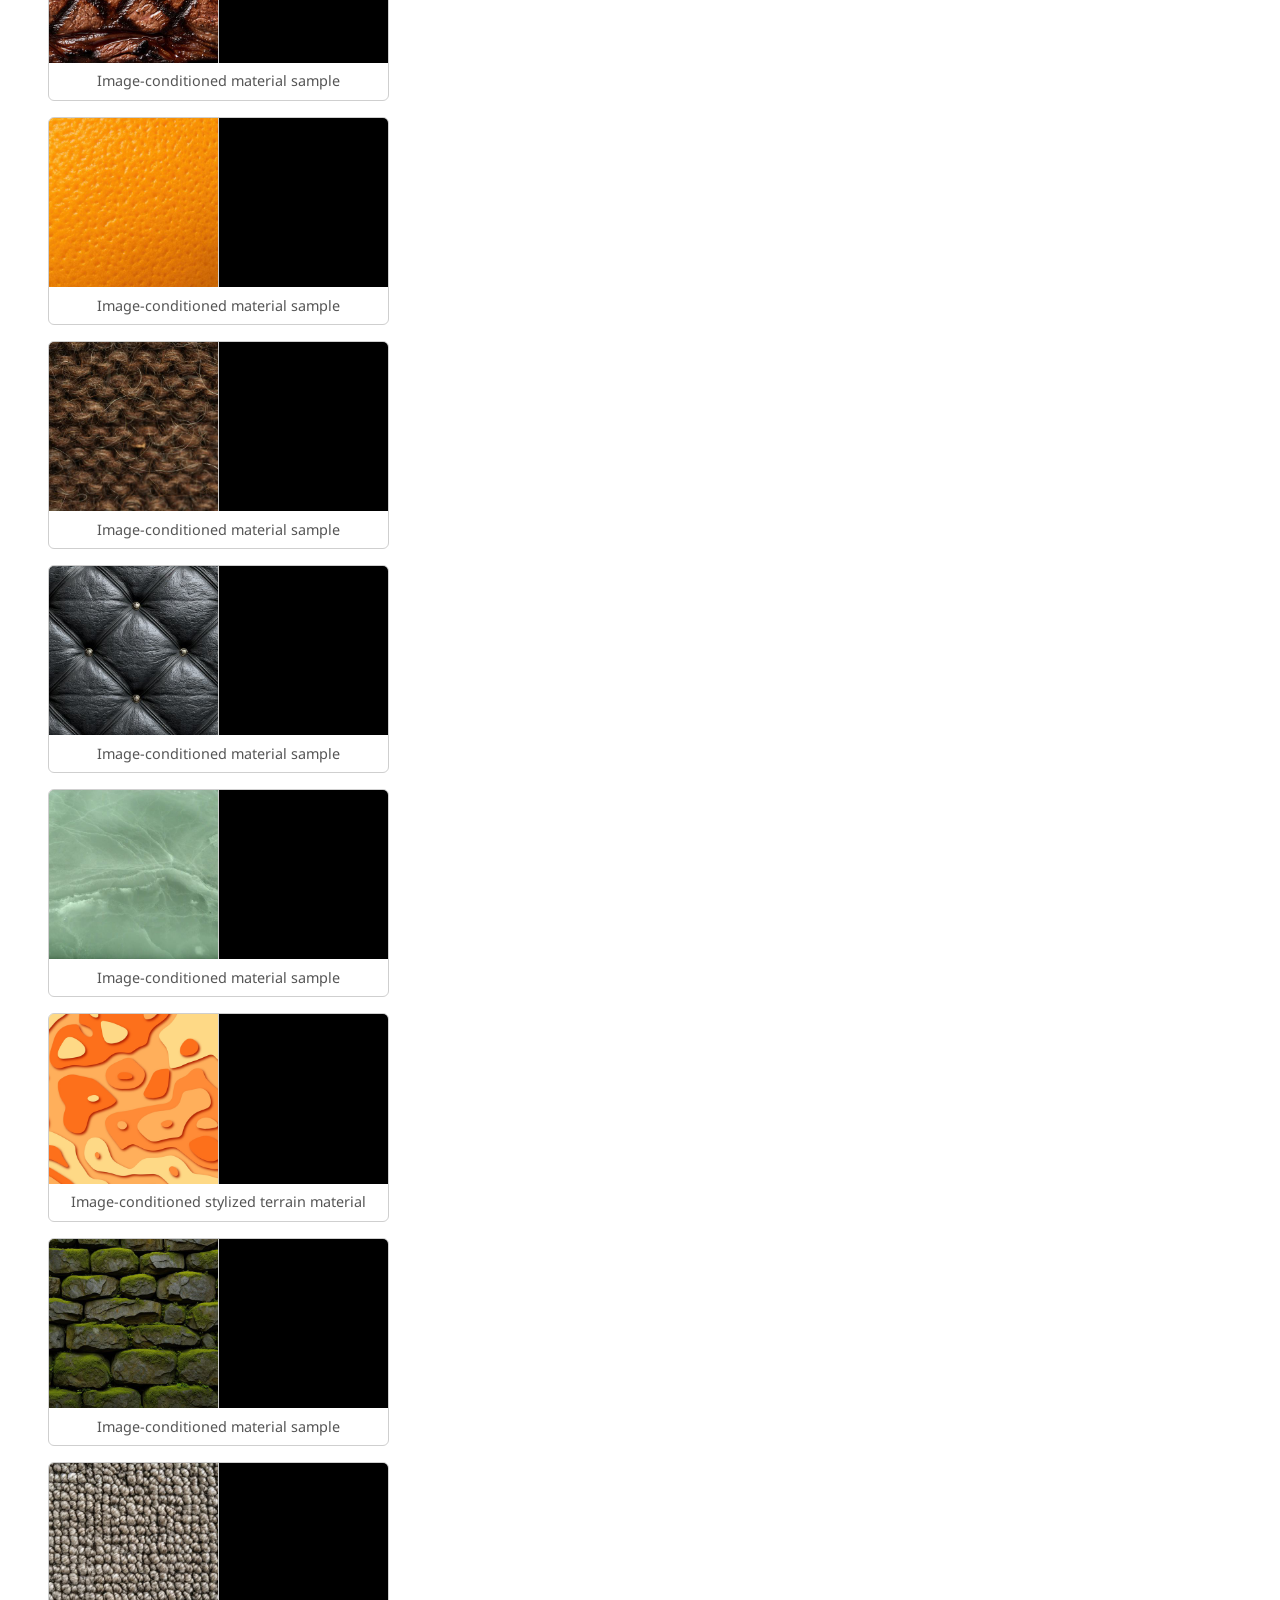
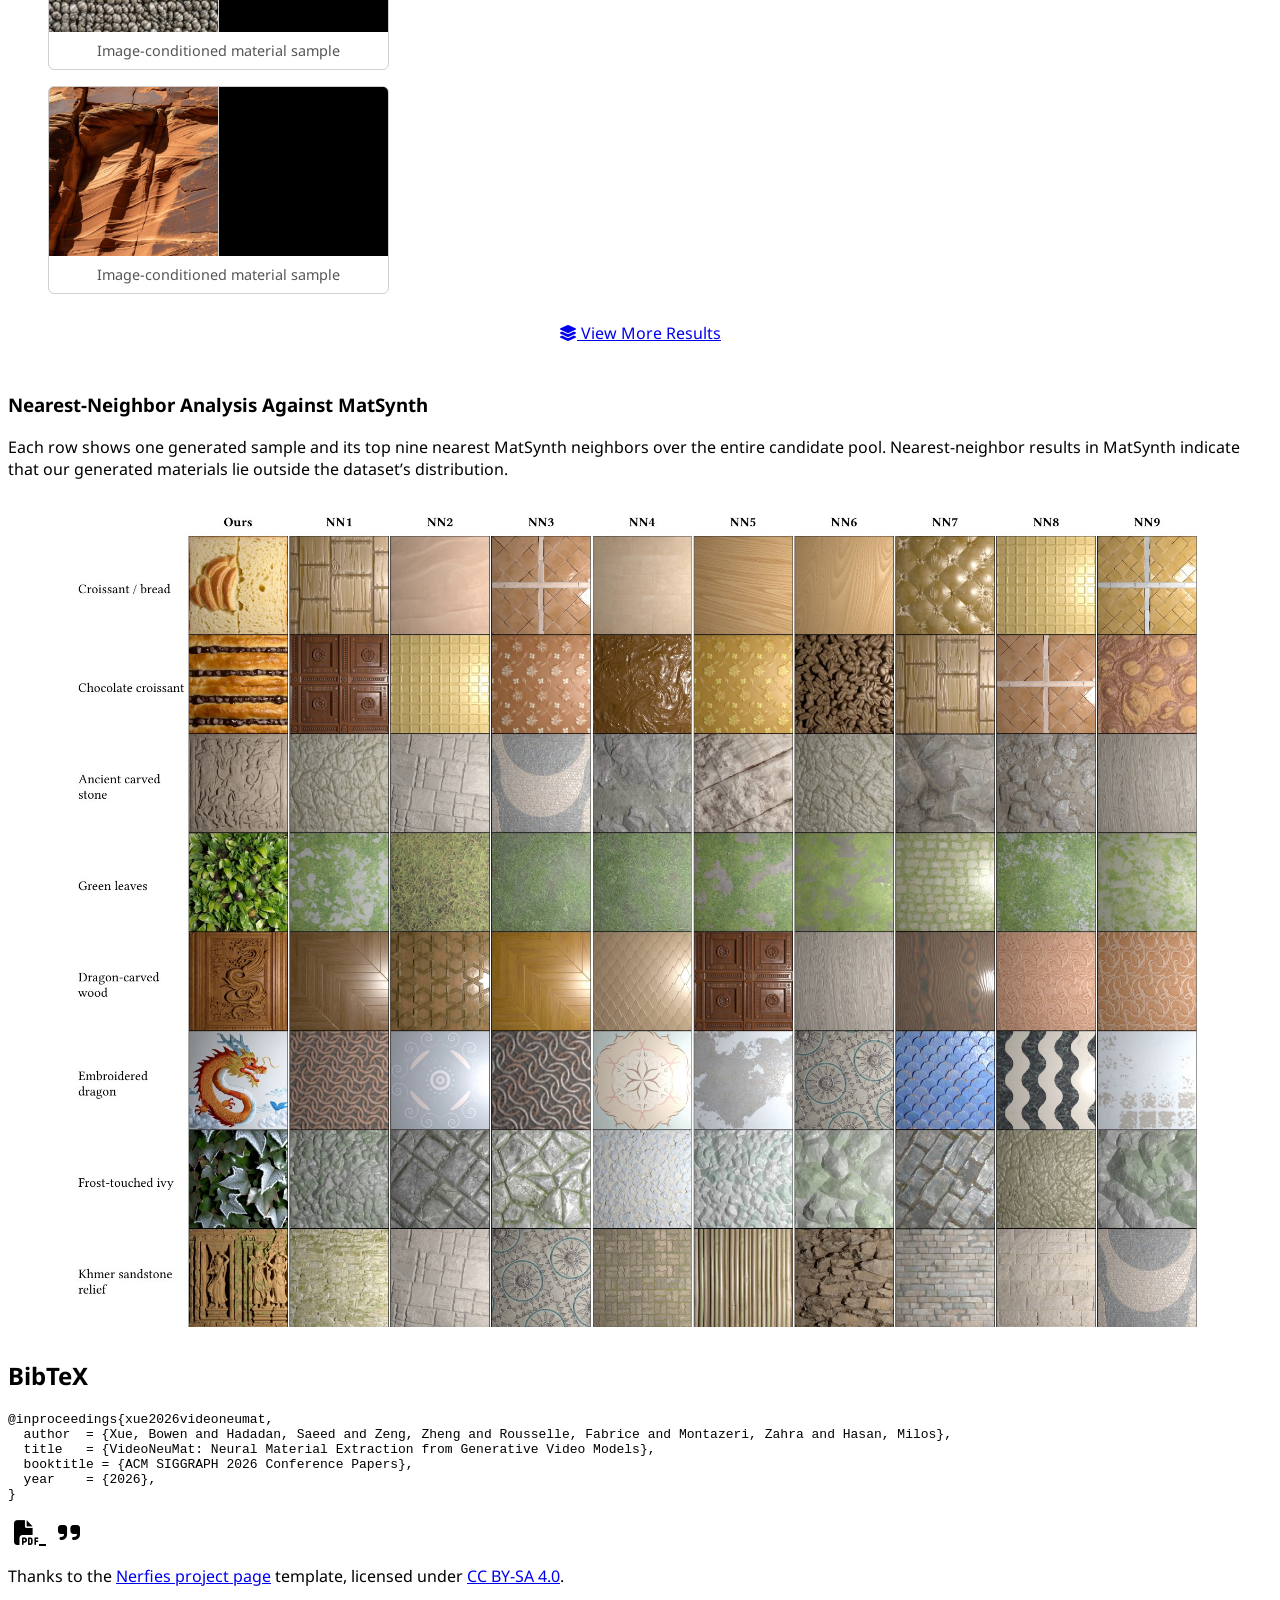
==== commit a68548e5: "Tweak NN figure: move text under heading, drop caption, remove border Co-Authored-By: Claude Opus 4." ====
--- a/docs/index.html
+++ b/docs/index.html
@@ -106,6 +106,11 @@
   <link rel="stylesheet" href="https://cdn.jsdelivr.net/gh/jpswalsh/academicons@1/css/academicons.min.css">
   <link rel="stylesheet" href="./static/css/index.css">
   <style>
+    .nn-figure img {
+      border: none !important;
+      border-radius: 0 !important;
+    }
+
     #results .results-container > .columns > .column {
       flex: none;
       width: 100%;
@@ -751,17 +756,18 @@
         </div>
 
         <h3 class="title is-4" style="margin-top: 3rem;">Nearest-Neighbor Analysis Against MatSynth</h3>
-        <figure class="publication-banner">
+        <div class="content has-text-justified">
+          <p>
+            Each row shows one generated sample and its top nine nearest MatSynth neighbors over
+            the entire candidate pool. Nearest-neighbor results in MatSynth indicate that our
+            generated materials lie outside the dataset&rsquo;s distribution.
+          </p>
+        </div>
+        <figure class="publication-banner nn-figure">
           <a href="assets/original/nn_matsynth.jpg" target="_blank" rel="noopener">
             <img src="assets/original/nn_matsynth.jpg"
                  alt="Nearest-neighbor analysis against the complete MatSynth set: each row shows one generated sample (Ours) and its top nine nearest MatSynth neighbors (NN1-NN9).">
           </a>
-          <figcaption class="has-text-justified" style="margin-top: 1rem;">
-            <strong>Fig. 6. Nearest-neighbor analysis against the complete MatSynth set.</strong>
-            Each row shows one generated sample and its top nine nearest MatSynth neighbors over
-            the entire candidate pool. Nearest-neighbor results in MatSynth indicate that our
-            generated materials lie outside the dataset&rsquo;s distribution.
-          </figcaption>
         </figure>
       </div>
     </div>
